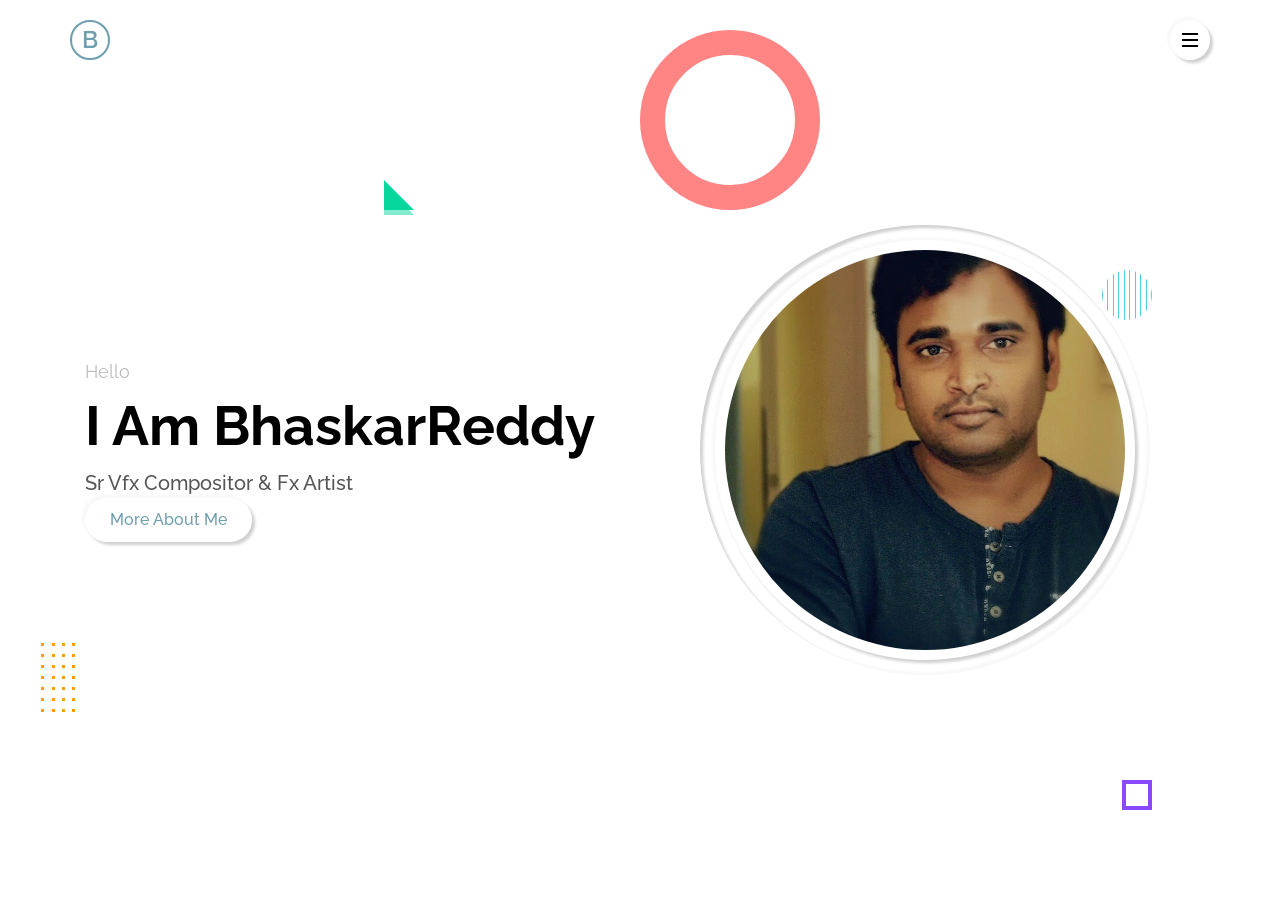
==== index.html @ 6d9ec909 "Add files via upload" ====
<!DOCTYPE html>
<html lang="zxx">

<head>
    <meta charset="utf-8">
    <title>Personal Portfolio Website</title>
    <meta name="viewport" content="width=device-width,initial-scale=1.0">
    <!-- font awesome -->
    <link rel="stylesheet" type="text/css" href="css/font-awesome.css">
    <script src="https://kit.fontawesome.com/f008af26ea.js" crossorigin="anonymous"></script>
    <!-- main css -->
    <link rel="stylesheet" type="text/css" href="css/style.css">
    <link rel="stylesheet" type="text/css" href="css/responsive.css">
    <link rel="icon" href="favicon.ico">
    <link rel="stylesheet" type="text/css" href="css/skins/color-1.css">
    <link rel="stylesheet" type="text/css" href="css/style-switcher.css">
    <!--<link href="https://cdn.jsdelivr.net/npm/bootstrap@5.0.0-beta2/dist/css/bootstrap.min.css" rel="stylesheet" integrity="sha384-BmbxuPwQa2lc/FVzBcNJ7UAyJxM6wuqIj61tLrc4wSX0szH/Ev+nYRRuWlolflfl" crossorigin="anonymous">-->
    <script src="https://code.jquery.com/jquery-3.2.1.slim.min.js" integrity="sha384-KJ3o2DKtIkvYIK3UENzmM7KCkRr/rE9/Qpg6aAZGJwFDMVNA/GpGFF93hXpG5KkN" crossorigin="anonymous"></script>
    <script src="https://cdnjs.cloudflare.com/ajax/libs/popper.js/1.12.9/umd/popper.min.js" integrity="sha384-ApNbgh9B+Y1QKtv3Rn7W3mgPxhU9K/ScQsAP7hUibX39j7fakFPskvXusvfa0b4Q" crossorigin="anonymous"></script>
    <script src="https://maxcdn.bootstrapcdn.com/bootstrap/4.0.0/js/bootstrap.min.js" integrity="sha384-JZR6Spejh4U02d8jOt6vLEHfe/JQGiRRSQQxSfFWpi1MquVdAyjUar5+76PVCmYl" crossorigin="anonymous"></script>

</head>

<body>




    <!-- preloader s -->
    <div class="preloader">
        <div class="box">
            <div></div>
            <div></div>
            <div></div>
        </div>
    </div>
    <!-- preloader e -->

    <header class="header">
        <div class="container">
            <div class="row justify-content-between">
                <div class="logo">
                    <a href="index.html">B</a>
                </div>
                <div class="humburger-btn outer-shadow hover-in-shadow">
                    <span></span>
                </div>
            </div>

        </div>
    </header>


    <nav class="nav-menu">
        <div class="close-nav-menu outer-shadow hover-in-shadow">&times</div>
        <div class="nav-menu-inner">
            <ul>
                <li><a href="#home" , class="link-item inner-shadow active">Home</a></li>
                <li><a href="#about" , class="link-item outer-shadow hover-in-shadow">About</a></li>
                <li><a href="#services" , class="link-item outer-shadow hover-in-shadow">Services</a></li>
                <li><a href="#portfolio" , class="link-item outer-shadow hover-in-shadow">Portfolio</a></li>
                <li><a href="#testimonial" , class="link-item outer-shadow hover-in-shadow">Testimonial</a></li>
                <li><a href="#contact" , class="link-item outer-shadow hover-in-shadow">Contact</a></li>
            </ul>

        </div>
        <p class="copyright-text">©️copy; 2021 BhaskarReddy</p>
    </nav>
    <div class="fade-out-effect">
    </div>
    <!--Home section-->
    <section class="home-section section active" id="home">
        <div class="effect-wrap">
            <div class="effect effect-1">

            </div>
            <div class="effect effect-2">
                <div></div>
                <div></div>
                <div></div>
                <div></div>
                <div></div>
                <div></div>
                <div></div>
                <div></div>
                <div></div>
                <div></div>
                <div></div>
                <div></div>
                <div></div>
                <div></div>
                <div></div>
                <div></div>
                <div></div>
                <div></div>
                <div></div>
                <div></div>
                <div></div>
                <div></div>
                <div></div>
                <div></div>
                <div></div>
                <div></div>
                <div></div>
                <div></div>
            </div>
            <div class="effect effect-3">

            </div>
            <div class="effect effect-4">
            </div>
            <div class="effect effect-5">
                <div></div>
                <div></div>
                <div></div>
                <div></div>
                <div></div>
                <div></div>
                <div></div>
                <div></div>
                <div></div>
                <div></div>
            </div>

        </div>
        <div class="container">
            <div class="row full-screen align-items-center">
                <div class="home-text">
                    <p>Hello</p>
                    <h2>I am BhaskarReddy</h2>
                    <h1>Sr Vfx Compositor & Fx Artist</h1>
                    <a href="#about" class="link-item btn-1 outer-shadow hover-in-shadow">More About Me</a>
                </div>
                <div class="home-img">
                    <div class="img-box inner-shadow">
                        <img src="img/br.JPG" class="outer-shadow" alt="profile-pic">
                    </div>
                </div>
            </div>
        </div>

    </section>

    <section class="about-section section" id="about">
        <div class="container">
            <div class="row">
                <div class="section-title">
                    <h2 data-heading="main-info">About Me</h2>
                </div>
            </div>
            <div class="row">
                <div class="about-img">
                    <div class="img-box inner-shadow">
                        <img src="img/br.JPG" class="outer-shadow" alt="profile-pic">
                    </div>
                    <div class="social-links">
                        <a href="https://www.facebook.com/bhaskar.r.k.35" class="link-item outer-shadow hover-in-shadow"><i class="fab fa-facebook-f"></i></a>
                        <a href="https://github.com/Bhaskarrd10" class="link-item outer-shadow hover-in-shadow"><i class="fab fa-github"></i></a>
                        <a href="https://www.instagram.com/bhaskarrd10/" class="link-item outer-shadow hover-in-shadow"><i class="fab fa-instagram"></i></a>
                        <a href="https://www.linkedin.com/in/bhaskarreddy10/" class="link-item outer-shadow hover-in-shadow"><i class="fab fa-linkedin-in"></i></a>
                    </div>
                </div>
                <div class="about-info">
                    <p><span>Hi! My Name is Bhaskar Reddy. I am a Vfx Artist</span>"I I’m a vfx artist and compositor with more than 13+ years of experience working on high end comercials and featured film’s pipelines and compositing softwares like Nuke,
                        Houdini, Fusion and After Effects. And I have experience in FX. I’m always looking for new challenges and work with more skilled and experienced artists to grow my own skills.
                    </p>
                    <a href="cv2.pdf" class="link-item btn-1 outer-shadow hover-in-shadow">Download CV</a>
                    <a href="#contact" class="link-item btn-1 outer-shadow hover-in-shadow">Haire Me</a>
                </div>
            </div>
            <div class="row">
                <div class="about-tabs">
                    <span class="tab-item outer-shadow active" data-target=".skills">skills</span>
                    <span class="tab-item" data-target=".experience">experience</span>
                    <span class="tab-item" data-target=".education">education</span>
                </div>
            </div>
            <!--skills start-->
            <div class="row">
                <div class="skills tab-content active">
                    <div class="row">
                        <!--skill-iteam start -->
                        <div class="skill-item">
                            <p>Nuke</p>
                            <div class="progress inner-shadow">
                                <div class="progress-bar" style="width: calc(80% - 14px)">
                                    <span>80%</span>
                                </div>
                            </div>
                        </div>
                        <!-- skill item end-->
                        <div class="skill-item">
                            <p>Houdini</p>
                            <div class="progress inner-shadow">
                                <div class="progress-bar">
                                    <span>60%</span>
                                </div>
                            </div>
                        </div>
                        <!--skill-iteam start -->
                        <div class="skill-item">
                            <p>Python</p>
                            <div class="progress inner-shadow">
                                <div class="progress-bar" style="width: calc(50% - 14px)">
                                    <span>50%</span>
                                </div>
                            </div>
                        </div>
                        <!-- skill item end-->
                        <!--skill-iteam start -->
                        <div class="skill-item">
                            <p>Photoshop</p>
                            <div class="progress inner-shadow">
                                <div class="progress-bar" style="width: calc(55% - 14px)">
                                    <span>55%</span>
                                </div>
                            </div>
                        </div>
                        <!-- skill item end-->
                        <!--skill-iteam start -->
                        <div class="skill-item">
                            <p>Webdevalopment</p>
                            <div class="progress inner-shadow">
                                <div class="progress-bar" style="width: calc(40% - 14px)">
                                    <span>40%</span>
                                </div>
                            </div>
                        </div>
                        <!-- skill item end-->
                        <!--skill-iteam start -->
                        <div class="skill-item">
                            <p>Premier</p>
                            <div class="progress inner-shadow">
                                <div class="progress-bar" style="width: calc(40% - 14px)">
                                    <span>40%</span>
                                </div>
                            </div>
                        </div>
                        <!-- skill item end-->
                        <div class="skill-item">
                            <p>html</p>
                            <div class="progress inner-shadow">
                                <div class="progress-bar" style="width: calc(30% - 14px)">
                                    <span>30%</span>
                                </div>
                            </div>
                        </div>
                        <!-- skill item end-->
                        <div class="skill-item">
                            <p>css</p>
                            <div class="progress inner-shadow">
                                <div class="progress-bar" style="width: calc(30% - 14px)">
                                    <span>30%</span>
                                </div>
                            </div>
                        </div>
                        <!-- skill item end-->
                        <div class="skill-item">
                            <p>javascript</p>
                            <div class="progress inner-shadow">
                                <div class="progress-bar" style="width: calc(30% - 14px)">
                                    <span>30%</span>
                                </div>
                            </div>
                        </div>
                        <!-- skill item end-->
                    </div>
                </div>
            </div>
            <!--skills end-->
            <div class="row">
                <div class="experience tab-content">
                    <div class="row">
                        <div class="timeline">
                            <div class="row">
                                <!--timline -->
                                <div class="timeline-item">
                                    <div class="timeline-item-inner outer-shadow">
                                        <i class="fas fa-briefcase icon"></i>
                                        <span>Dec, 2019 - Present</span>
                                        <h3>Sr Vfx Compositor</h3>
                                        <h4>Legend 3D VFX</h4>
                                        <p>After we collided

                                        </p>
                                    </div>
                                </div>
                                <!--timline -->
                                <!--timline -->
                                <div class="timeline-item">
                                    <div class="timeline-item-inner outer-shadow">
                                        <i class="fas fa-briefcase icon"></i>
                                        <span>Nov, 2017 - Nov, 2019</span>
                                        <h3>Sr Vfx Compositor</h3>
                                        <h4>Montage Color VFX</h4>
                                        <p>觉醒年代， 奔腾年代， 末代厨娘， 大宋宫词， 河神2， 凤唳九天， 人鱼传说， 攀登者， 龙虎山张天师， 大圣无双， 年兽
                                        </p>
                                    </div>
                                </div>
                                <!--timline -->
                                <!--timline -->
                                <div class="timeline-item">
                                    <div class="timeline-item-inner outer-shadow">
                                        <i class="fas fa-briefcase icon"></i>
                                        <span>May, 2016 - Oct, 2017</span>
                                        <h3>Sr Compositor</h3>
                                        <h4>Dneg</h4>
                                        <p>Fast and Furious 8, Baby Driver, Assassin's Creed, American Assassin A Cure for Wellness, Star Trek (Beyond).</p>
                                    </div>
                                </div>
                                <!--timline -->
                                <!--timline -->
                                <div class="timeline-item">
                                    <div class="timeline-item-inner outer-shadow">
                                        <i class="fas fa-briefcase icon"></i>
                                        <span>Sep, 2013 - Apr, 2016</span>
                                        <h3>Compositor</h3>
                                        <h4>Prime Focus</h4>
                                        <p>Paranormal Activity The Ghost Dimension, Sin City: A Dame to kill for, Chronicles.of.the.Ghostly.Tribe, Non Stop, Brothers, Bang Bang, Mary kom, Action Junction</p>
                                    </div>
                                </div>
                                <!--timline -->
                                <!--timline -->
                                <div class="timeline-item">
                                    <div class="timeline-item-inner outer-shadow">
                                        <i class="fas fa-briefcase icon"></i>
                                        <span>Dec, 2012 - Sep, 2013</span>
                                        <h3>Compositor</h3>
                                        <h4>redchillies</h4>
                                        <p>Krish 3, Chenni Express</p>
                                    </div>
                                </div>
                                <!--timline -->
                                <!--timline -->
                                <div class="timeline-item">
                                    <div class="timeline-item-inner outer-shadow">
                                        <i class="fas fa-briefcase icon"></i>
                                        <span>Jan, 2011 - Nov, 2012</span>
                                        <h3>Compositor</h3>
                                        <h4>pixion</h4>
                                        <p>Transformers-3 (Stereo Paint Artist), Pirates of the Caribbean(Stereo Paint Artist), Singham (compositor), Aarakshan(compositor), Agnepath(Prep/compositor), Delhi Belly (compositor), Force (compositor), Don-2 (Prep/compositor),
                                            Tell Me O khuda (compositor), Double Dhamal (compositor), Love Breakup Zindagi (compositor), Talash (compositor), Thank you(Prep/compositor), Aazaan (compositor)</p>
                                    </div>
                                </div>
                                <!--timline -->
                                <!--timline -->
                                <div class="timeline-item">
                                    <div class="timeline-item-inner outer-shadow">
                                        <i class="fas fa-briefcase icon"></i>
                                        <span>Jun, 2010 - Dec, 2010</span>
                                        <h3>sterio paint</h3>
                                        <h4>Prasad EFX</h4>
                                        <p>Hood Winked-2 (stereo paint), Immortals (stereo paint)</p>
                                    </div>
                                </div>
                                <!--timline -->
                                <!--timline -->
                                <div class="timeline-item">
                                    <div class="timeline-item-inner outer-shadow">
                                        <i class="fas fa-briefcase icon"></i>
                                        <span>Apr, 2007 - Feb, 2010</span>
                                        <h3>Jr Compositor</h3>
                                        <h4>ARS Frames Ltd</h4>
                                        <p>Gopi Gopika Godhavari ( prep/compositor), Mallepuvvu (roto/prep), Kuberulu (roto/paint), Dammunnodu (roto/paint), Mysamma IPS (roto/paint), Raksha ( roto/prep), Sashirekha Parinayam (roto/paint), Chedugudu (roto/paint),
                                            Srusti-serial (compositor), Sri Venkateswara Mahathyam (compositor).</p>
                                    </div>
                                </div>
                                <!--timline -->
                            </div>
                        </div>
                    </div>
                </div>
            </div>
            <!--education-->
            <div class="row">
                <div class="education tab-content">
                    <div class="row">
                        <div class="timeline">
                            <div class="row">

                                <!--timline -->
                                <div class="timeline-item">
                                    <div class="timeline-item-inner outer-shadow">
                                        <i class="fas fa-graduation-cap icon"></i>
                                        <span>2005 - 2006</span>
                                        <h3>Animation</h3>
                                        <p>Web Design, Graphic Design Image Animation Training Institute T.Nagar | Chennai, TN Image Animation , Full time Animation Program.

                                        </p>
                                    </div>
                                </div>
                                <!--timline -->
                                <!--timline -->
                                <div class="timeline-item">
                                    <div class="timeline-item-inner outer-shadow">
                                        <i class="fas fa-graduation-cap icon"></i>
                                        <span>2001 - 2004</span>
                                        <h3>Bachelor of Computer science</h3>
                                        <p>National Degree College | Nandyala, AP</p>
                                    </div>
                                </div>
                                <!--timline -->
                            </div>
                        </div>
                    </div>
                </div>
            </div>

        </div>
    </section>

    <!-- service section s-->
    <section class="service-section section" id="services">
        <div class="container">
            <div class="row">
                <div class="section-title">
                    <h2 data-heading="Services">What I Do</h2>
                </div>
            </div>
            <div class="row">
                <!-- service item s -->
                <div class="service-item">
                    <div class="service-item-inner outer-shadow">
                        <div class="icon inner-shadow">
                            <i class="fas fa-mobile-alt"></i>
                        </div>
                        <h3>Compositing</h3>
                        <p>Live action compositing and CG intergration,Keying, rotoscoping, BG prep and paint out, set extension, 2D & 3D tracking, 3D projections, colour correction, stereo prep & correction using Ocula, Python scripting and gizmo development.</p>
                    </div>
                </div>
                <!-- service item e -->
                <!-- service item s -->
                <div class="service-item">
                    <div class="service-item-inner outer-shadow">
                        <div class="icon inner-shadow">
                            <i class="fas fa-pallet"></i>
                        </div>
                        <h3>FX</h3>
                        <p>I am fluent in simulation and procedural workflows using Houdini. I have experience setting up tools and digital assets to optimize productions. Creativity, problem solving, renderfarms, distributed simulations, and python are
                            used often to solve complex problems and deliver art directed results.</p>
                    </div>
                </div>
                <!-- service item e -->
                <!-- service item s -->
                <div class="service-item">
                    <div class="service-item-inner outer-shadow">
                        <div class="icon inner-shadow">
                            <i class="fas fa-laptop-code"></i>
                        </div>
                        <h3>Web Design</h3>
                        <p>I like to code things from scratch, and enjoy bringing ideas to life in the browser; Languages: HTML,CSS,JavaScript,Bootstrap 4; Dev Tools: Atom,GitHub,Terminal</p>
                    </div>
                </div>
                <!-- service item e -->

                <!-- service item s -->
                <div class="service-item">
                    <div class="service-item-inner outer-shadow">
                        <div class="icon inner-shadow">
                            <i class="fas fa-code"></i>
                        </div>
                        <h3>clean code</h3>
                        <p>An essential tool for a technical artist. Python, Bsh, HTML, CSS, Gdscript, and Vex are languages I am using most often to streamline production and create innovative toolsets.</p>
                    </div>
                </div>
                <!-- service item e -->
                <!-- service item s -->
                <div class="service-item">
                    <div class="service-item-inner outer-shadow">
                        <div class="icon inner-shadow">
                            <i class="fas fa-camera"></i>
                        </div>
                        <h3>Photoshop</h3>
                        <p>2D/3D matte painting for films and television. Photoshop has become the the industry standard for graphics designers, digital artists and web designers.</p>
                    </div>
                </div>
                <!-- service item e -->
                <!-- service item s -->
                <!--  <div class="service-item">
          <div class="service-item-inner outer-shadow">
            <div class="icon inner-shadow">
              <i class="fas fa-bullhorn"></i>
            </div>
            <h3>great support</h3>
            <p>Lorem ipsum dolor sit amet, consectetur adipiscing elit,
              sed do eiusmod tempor incididunt ut labore et dolor</p>
          </div>
        </div>-->
                <!-- service item e -->

            </div>
        </div>
    </section>
    <!-- service section E-->

    <!-- Portfolio section s-->

    <!--  <div class="container">
    <div class="heading">
      video gallery
    </div>
    <div class="video-container">
      <div class="video">
        <video src="parti.mp4" muted>

        </video>
      </div>
      <div class="video">
        <video src="parti.mp4" muted>

        </video>
      </div>
      <div class="video">
        <video src="parti.mp4" muted>

        </video>
      </div>

    </div>
  </div>

  <script>
    var video = document.querySelector('video')
    video.forEach(play => play.addEventListener("click",() =>{
      play.classList.toggle("active");

      if (play.paused){
        play.play();
      }
      else:{
        play.pause();
        play.currentTime = 0;
      }
    }));
  </script>
-->
    <!--portfolio section start-->
    <section class="portfolio-section section" id="portfolio">
        <div class="container">
            <div class="row">
                <div class="section-title">
                    <h2 data-heading="portfolio">My Works</h2>
                </div>
            </div>
            <!-- portfolio filter start-->
            <div class="row">
                <div class="portfolio-filter">
                    <span class="filter-item outer-shadow active" data-target="all">all</span>
                    <span class="filter-item" data-target="VFX">VFX</span>
                    <span class="filter-item" data-target="Web">Web</span>
                    <span class="filter-item" data-target="3D">3D</span>
                    <span class="filter-item" data-target="photography">Photography</span>
                </div>
            </div>

            <!-- portfolio filter end-->
            <!-- portfolio items s -->
            <div class="row portfolio-items">


                <!-- portfolio item s -->
                <div class="portfolio-item" data-category="VFX">
                    <div class="portfolio-item-inner outer-shadow">
                        <div class="portfolio-item-img">
                            <img src="img/portfolio/thumb/1.jpg" alt="portfolio" data-screenshots="img/portfolio/large/project-1/1.jpg">



                            <!-- view project btn -->
                            <span class="view-project">view details</span>

                        </div>
                        <p class="portfolio-item-title">Star trek:BEYOND</p>

                        <!-- portfolio-item-details-start -->
                        <div class="portfolio-item-details">
                            <div class="row">
                                <div class="description">
                                    <h3>Project Brief:</h3>
                                    <p>Star Trek Beyond is a 2016 American science fiction action film directed by Justin Lin, written by Simon Pegg and Doug Jung, and based on the television series Star Trek created by Gene Roddenberry. </p>
                                </div>
                                <div class="info">
                                    <h3>Projects Info</h3>
                                    <ul>
                                        <li>VFX Company - <span>DNEG</span></li>
                                        <li>Director - <span>Frank Miller,Robert Rodriguez</span></li>
                                        <li>Producers - <span>Robert Rodriguez,Stephen L'Heureux,Sergei Bespalov</span></li>
                                        <li>Release date - <span>5 September 2014 (India)</span></li>
                                        <li>Trailer - <span><a href="https://www.youtube.com/watch?v=lDWIc4MGirE">star trek</a></span></li>
                                    </ul>
                                </div>
                            </div>
                        </div>
                        <!-- portfolio-item-details-end -->

                    </div>
                </div>
                <!-- portfolio item e -->
                <!-- portfolio item s -->
                <div class="portfolio-item" data-category="VFX">
                    <div class="portfolio-item-inner outer-shadow">
                        <div class="portfolio-item-img">
                            <img src="img/portfolio/thumb/f&f.jpg" alt="portfolio" data-screenshots="img/portfolio/thumb/f&f.jpg">
                            <!-- view project btn -->
                            <span class="view-project">view project</span>
                        </div>
                        <p class="portfolio-item-title">Fast & Furious 8</p>
                        <!-- portfolio-item-details-start -->
                        <div class="portfolio-item-details">
                            <div class="row">
                                <div class="description">
                                    <h3>Projects Brief:</h3>
                                    <p>Lorem ipsum dolor sit amet, consectetur adipiscing elit, sed do eiusmod tempor incididunt ut labore et dolore magna aliqua. Ut enim ad minim veniam, quis nostrud exercitation ullamco laboris nisi ut aliquip </p>
                                </div>
                                <div class="info">
                                    <h3>Projects Info</h3>
                                    <ul>
                                        <li>Project - <span>2020</span></li>
                                        <li>Director - <span>xyz</span></li>
                                        <li>Tools - <span>html, css, Javascript</span></li>
                                        <li>web - <span><a href="">www.domain.com</a></span></li>
                                    </ul>
                                </div>
                            </div>
                        </div>
                        <!-- portfolio-item-details-end -->

                    </div>
                </div>
                <!-- portfolio item e -->
                <!-- portfolio item s -->
                <div class="portfolio-item" data-category="VFX">
                    <div class="portfolio-item-inner outer-shadow">
                        <div class="portfolio-item-img">
                            <img src="img/portfolio/thumb/acreed.jpg" alt="portfolio" data-screenshots="img/portfolio/thumb/acreed.jpg">
                            <!-- view project btn -->
                            <span class="view-project">view project</span>
                        </div>
                        <p class="portfolio-item-title">Assassin's Creed</p>
                        <!-- portfolio-item-details-start -->
                        <div class="portfolio-item-details">
                            <div class="row">
                                <div class="description">
                                    <h3>Projects Brief:</h3>
                                    <p>Lorem ipsum dolor sit amet, consectetur adipiscing elit, sed do eiusmod tempor incididunt ut labore et dolore magna aliqua. Ut enim ad minim veniam, quis nostrud exercitation ullamco laboris nisi ut aliquip </p>
                                </div>
                                <div class="info">
                                    <h3>Projects Info</h3>
                                    <ul>
                                        <li>Date - <span>2020</span></span>
                                        </li>
                                        <li>Client - <span>xyz</span></span>
                                        </li>
                                        <li>Tools - <span>html, css, Javascript</span></span>
                                        </li>
                                        <li>web - <span><a href="">www.domain.com</a></span></span>
                                        </li>
                                    </ul>
                                </div>
                            </div>
                        </div>
                        <!-- portfolio-item-details-end -->

                    </div>
                </div>
                <!-- portfolio item e -->
                <!-- portfolio item s -->
                <div class="portfolio-item" data-category="VFX">
                    <div class="portfolio-item-inner outer-shadow">
                        <div class="portfolio-item-img">
                            <img src="img/portfolio/thumb/babydriver.png" alt="portfolio" data-screenshots="img/portfolio/thumb/babydriver.png">
                            <!-- view project btn -->
                            <span class="view-project">view project</span>
                        </div>
                        <p class="portfolio-item-title">Baby Driver</p>
                        <!-- portfolio-item-details-start -->
                        <div class="portfolio-item-details">
                            <div class="row">
                                <div class="description">
                                    <h3>Projects Brief:</h3>
                                    <p>Lorem ipsum dolor sit amet, consectetur adipiscing elit, sed do eiusmod tempor incididunt ut labore et dolore magna aliqua. Ut enim ad minim veniam, quis nostrud exercitation ullamco laboris nisi ut aliquip </p>
                                </div>
                                <div class="info">
                                    <h3>Projects Info</h3>
                                    <ul>
                                        <li>Date - <span>2020</span></span>
                                        </li>
                                        <li>Client - <span>xyz</span></span>
                                        </li>
                                        <li>Tools - <span>html, css, Javascript</span></span>
                                        </li>
                                        <li>web - <span><a href="">www.domain.com</a></span></span>
                                        </li>
                                    </ul>
                                </div>
                            </div>
                        </div>
                        <!-- portfolio-item-details-end -->

                    </div>
                </div>
                <!-- portfolio item e -->
                <!-- portfolio item s -->
                <div class="portfolio-item" data-category="VFX">
                    <div class="portfolio-item-inner outer-shadow">
                        <div class="portfolio-item-img">
                            <img src="img/portfolio/thumb/American-Assassin.jpg" alt="portfolio" data-screenshots="img/portfolio/thumb/American-Assassin.jpg">
                            <!-- view project btn -->
                            <span class="view-project">view project</span>
                        </div>
                        <p class="portfolio-item-title">American Assassin</p>
                        <!-- portfolio-item-details-start -->
                        <div class="portfolio-item-details">
                            <div class="row">
                                <div class="description">
                                    <h3>Projects Brief:</h3>
                                    <p>Lorem ipsum dolor sit amet, consectetur adipiscing elit, sed do eiusmod tempor incididunt ut labore et dolore magna aliqua. Ut enim ad minim veniam, quis nostrud exercitation ullamco laboris nisi ut aliquip </p>
                                </div>
                                <div class="info">
                                    <h3>Projects Info</h3>
                                    <ul>
                                        <li>Date - <span>2020</span></span>
                                        </li>
                                        <li>Client - <span>xyz</span></span>
                                        </li>
                                        <li>Tools - <span>html, css, Javascript</span></span>
                                        </li>
                                        <li>web - <span><a href="">www.domain.com</a></span></span>
                                        </li>
                                    </ul>
                                </div>
                            </div>
                        </div>
                        <!-- portfolio-item-details-end -->

                    </div>
                </div>
                <!-- portfolio item e -->
                <!-- portfolio item s -->
                <div class="portfolio-item" data-category="VFX">
                    <div class="portfolio-item-inner outer-shadow">
                        <div class="portfolio-item-img">
                            <img src="img/portfolio/thumb/sincity2.jpg" alt="portfolio" data-screenshots="img/portfolio/thumb/sincity2.jpg">
                            <!-- view project btn -->
                            <span class="view-project">view project</span>
                        </div>
                        <p class="portfolio-item-title">Sin City2:A DAME TO KILL FOR</p>
                        <!-- portfolio-item-details-start -->
                        <div class="portfolio-item-details">
                            <div class="row">
                                <div class="description">
                                    <h3>Projects Brief:</h3>
                                    <p>Sin City2:A DAME TO KILL FOR was a project I worked on in PrimeFocus Mumbai. </p>
                                </div>
                                <div class="info">
                                    <h3>Projects Info</h3>
                                    <ul>
                                        <li>Date - <span>2020</span></span>
                                        </li>
                                        <li>Client - <span>xyz</span></span>
                                        </li>
                                        <li>Tools - <span>html, css, Javascript</span></span>
                                        </li>
                                        <li>web - <span><a href="">www.domain.com</a></span></span>
                                        </li>
                                    </ul>
                                </div>
                            </div>
                        </div>
                        <!-- portfolio-item-details-end -->

                    </div>
                </div>
                <!-- portfolio item e -->
                <!-- portfolio item s -->
                <div class="portfolio-item" data-category="VFX">
                    <div class="portfolio-item-inner outer-shadow">
                        <div class="portfolio-item-img">
                            <img src="img/portfolio/thumb/pnghost.jpg" alt="portfolio" data-screenshots="img/portfolio/thumb/pnghost.jpg">
                            <!-- view project btn -->
                            <span class="view-project">view project</span>
                        </div>
                        <p class="portfolio-item-title">PARANORMAL ACTIVITY:THE GHOST DIMENSION</p>
                        <!-- portfolio-item-details-start -->
                        <div class="portfolio-item-details">
                            <div class="row">
                                <div class="description">
                                    <h3>Projects Brief:</h3>
                                    <p>Lorem ipsum dolor sit amet, consectetur adipiscing elit, sed do eiusmod tempor incididunt ut labore et dolore magna aliqua. Ut enim ad minim veniam, quis nostrud exercitation ullamco laboris nisi ut aliquip </p>
                                </div>
                                <div class="info">
                                    <h3>Projects Info</h3>
                                    <ul>
                                        <li>Date - <span>2020</span></span>
                                        </li>
                                        <li>Client - <span>xyz</span></span>
                                        </li>
                                        <li>Tools - <span>html, css, Javascript</span></span>
                                        </li>
                                        <li>web - <span><a href="">www.domain.com</a></span></span>
                                        </li>
                                    </ul>
                                </div>
                            </div>
                        </div>
                        <!-- portfolio-item-details-end -->

                    </div>
                </div>
                <!-- portfolio item e -->
                <!-- portfolio item s -->
                <div class="portfolio-item" data-category="VFX">
                    <div class="portfolio-item-inner outer-shadow">
                        <div class="portfolio-item-img">
                            <img src="img/portfolio/thumb/cgt.jpg" alt="portfolio" data-screenshots="img/portfolio/thumb/cgt.jpg">
                            <!-- view project btn -->
                            <span class="view-project">view project</span>
                        </div>
                        <p class="portfolio-item-title">chronicles of the ghostly tribe</p>
                        <!-- portfolio-item-details-start -->
                        <div class="portfolio-item-details">
                            <div class="row">
                                <div class="description">
                                    <h3>Projects Brief:</h3>
                                    <p>Lorem ipsum dolor sit amet, consectetur adipiscing elit, sed do eiusmod tempor incididunt ut labore et dolore magna aliqua. Ut enim ad minim veniam, quis nostrud exercitation ullamco laboris nisi ut aliquip </p>
                                </div>
                                <div class="info">
                                    <h3>Projects Info</h3>
                                    <ul>
                                        <li>Date - <span>2020</span></span>
                                        </li>
                                        <li>Client - <span>xyz</span></span>
                                        </li>
                                        <li>Tools - <span>html, css, Javascript</span></span>
                                        </li>
                                        <li>web - <span><a href="">www.domain.com</a></span></span>
                                        </li>
                                    </ul>
                                </div>
                            </div>
                        </div>
                        <!-- portfolio-item-details-end -->

                    </div>
                </div>
                <!-- portfolio item e -->
                <!-- portfolio item s -->
                <div class="portfolio-item" data-category="VFX">
                    <div class="portfolio-item-inner outer-shadow">
                        <div class="portfolio-item-img">
                            <img src="img/portfolio/thumb/bangbang.jpg" alt="portfolio" data-screenshots="img/portfolio/thumb/bangbang.jpg">
                            <!-- view project btn -->
                            <span class="view-project">view project</span>
                        </div>
                        <p class="portfolio-item-title">bang bang!</p>
                        <!-- portfolio-item-details-start -->
                        <div class="portfolio-item-details">
                            <div class="row">
                                <div class="description">
                                    <h3>Projects Brief:</h3>
                                    <p>Lorem ipsum dolor sit amet, consectetur adipiscing elit, sed do eiusmod tempor incididunt ut labore et dolore magna aliqua. Ut enim ad minim veniam, quis nostrud exercitation ullamco laboris nisi ut aliquip </p>
                                </div>
                                <div class="info">
                                    <h3>Projects Info</h3>
                                    <ul>
                                        <li>Date - <span>2020</span></span>
                                        </li>
                                        <li>Client - <span>xyz</span></span>
                                        </li>
                                        <li>Tools - <span>html, css, Javascript</span></span>
                                        </li>
                                        <li>web - <span><a href="">www.domain.com</a></span></span>
                                        </li>
                                    </ul>
                                </div>
                            </div>
                        </div>
                        <!-- portfolio-item-details-end -->

                    </div>
                </div>
                <!-- portfolio item e -->
                <!-- portfolio item s -->
                <div class="portfolio-item" data-category="VFX">
                    <div class="portfolio-item-inner outer-shadow">
                        <div class="portfolio-item-img">
                            <img src="img/portfolio/thumb/aj.jpg" alt="portfolio" data-screenshots="img/portfolio/thumb/aj.jpg">
                            <!-- view project btn -->
                            <span class="view-project">view project</span>
                        </div>
                        <p class="portfolio-item-title">action jaction</p>
                        <!-- portfolio-item-details-start -->
                        <div class="portfolio-item-details">
                            <div class="row">
                                <div class="description">
                                    <h3>Projects Brief:</h3>
                                    <p>Lorem ipsum dolor sit amet, consectetur adipiscing elit, sed do eiusmod tempor incididunt ut labore et dolore magna aliqua. Ut enim ad minim veniam, quis nostrud exercitation ullamco laboris nisi ut aliquip </p>
                                </div>
                                <div class="info">
                                    <h3>Projects Info</h3>
                                    <ul>
                                        <li>Date - <span>2020</span></span>
                                        </li>
                                        <li>Client - <span>xyz</span></span>
                                        </li>
                                        <li>Tools - <span>html, css, Javascript</span></span>
                                        </li>
                                        <li>web - <span><a href="">www.domain.com</a></span></span>
                                        </li>
                                    </ul>
                                </div>
                            </div>
                        </div>
                        <!-- portfolio-item-details-end -->

                    </div>
                </div>
                <!-- portfolio item e -->
                <!-- portfolio item s -->
                <div class="portfolio-item" data-category="VFX">
                    <div class="portfolio-item-inner outer-shadow">
                        <div class="portfolio-item-img">
                            <img src="img/portfolio/thumb/maryk.jpg" alt="portfolio" data-screenshots="img/portfolio/thumb/maryk.jpg">
                            <!-- view project btn -->
                            <span class="view-project">view project</span>
                        </div>
                        <p class="portfolio-item-title">mary kom</p>
                        <!-- portfolio-item-details-start -->
                        <div class="portfolio-item-details">
                            <div class="row">
                                <div class="description">
                                    <h3>Projects Brief:</h3>
                                    <p>Lorem ipsum dolor sit amet, consectetur adipiscing elit, sed do eiusmod tempor incididunt ut labore et dolore magna aliqua. Ut enim ad minim veniam, quis nostrud exercitation ullamco laboris nisi ut aliquip </p>
                                </div>
                                <div class="info">
                                    <h3>Projects Info</h3>
                                    <ul>
                                        <li>Date - <span>2020</span></span>
                                        </li>
                                        <li>Client - <span>xyz</span></span>
                                        </li>
                                        <li>Tools - <span>html, css, Javascript</span></span>
                                        </li>
                                        <li>web - <span><a href="">www.domain.com</a></span></span>
                                        </li>
                                    </ul>
                                </div>
                            </div>
                        </div>
                        <!-- portfolio-item-details-end -->

                    </div>
                </div>
                <!-- portfolio item e -->

                <!-- portfolio item s -->
                <div class="portfolio-item" data-category="VFX">
                    <div class="portfolio-item-inner outer-shadow">
                        <div class="portfolio-item-img">
                            <img src="img/portfolio/thumb/chenEx.jpg" alt="portfolio" data-screenshots="img/portfolio/thumb/chenEx.jpg">
                            <!-- view project btn -->
                            <span class="view-project">view project</span>
                        </div>
                        <p class="portfolio-item-title">chennai express</p>
                        <!-- portfolio-item-details-start -->
                        <div class="portfolio-item-details">
                            <div class="row">
                                <div class="description">
                                    <h3>Projects Brief:</h3>
                                    <p>Lorem ipsum dolor sit amet, consectetur adipiscing elit, sed do eiusmod tempor incididunt ut labore et dolore magna aliqua. Ut enim ad minim veniam, quis nostrud exercitation ullamco laboris nisi ut aliquip </p>
                                </div>
                                <div class="info">
                                    <h3>Projects Info</h3>
                                    <ul>
                                        <li>Date - <span>2020</span></span>
                                        </li>
                                        <li>Client - <span>xyz</span></span>
                                        </li>
                                        <li>Tools - <span>html, css, Javascript</span></span>
                                        </li>
                                        <li>web - <span><a href="">www.domain.com</a></span></span>
                                        </li>
                                    </ul>
                                </div>
                            </div>
                        </div>
                        <!-- portfolio-item-details-end -->

                    </div>
                </div>
                <!-- portfolio item e -->
                <!-- portfolio item s -->
                <div class="portfolio-item" data-category="VFX">
                    <div class="portfolio-item-inner outer-shadow">
                        <div class="portfolio-item-img">
                            <img src="img/portfolio/thumb/kr.jpg" alt="portfolio" data-screenshots="img/portfolio/thumb/kr.jpg">
                            <!-- view project btn -->
                            <span class="view-project">view project</span>
                        </div>
                        <p class="portfolio-item-title">krish 3</p>
                        <!-- portfolio-item-details-start -->
                        <div class="portfolio-item-details">
                            <div class="row">
                                <div class="description">
                                    <h3>Projects Brief:</h3>
                                    <p>Lorem ipsum dolor sit amet, consectetur adipiscing elit, sed do eiusmod tempor incididunt ut labore et dolore magna aliqua. Ut enim ad minim veniam, quis nostrud exercitation ullamco laboris nisi ut aliquip </p>
                                </div>
                                <div class="info">
                                    <h3>Projects Info</h3>
                                    <ul>
                                        <li>Date - <span>2020</span></span>
                                        </li>
                                        <li>Client - <span>xyz</span></span>
                                        </li>
                                        <li>Tools - <span>html, css, Javascript</span></span>
                                        </li>
                                        <li>web - <span><a href="">www.domain.com</a></span></span>
                                        </li>
                                    </ul>
                                </div>
                            </div>
                        </div>
                        <!-- portfolio-item-details-end -->

                    </div>
                </div>
                <!-- portfolio item e -->
                <!-- portfolio item s -->
                <div class="portfolio-item" data-category="VFX">
                    <div class="portfolio-item-inner outer-shadow">
                        <div class="portfolio-item-img">
                            <img src="img/portfolio/thumb/singh.webp" alt="portfolio" data-screenshots="img/portfolio/thumb/singh.webp">
                            <!-- view project btn -->
                            <span class="view-project">view project</span>
                        </div>
                        <p class="portfolio-item-title">singham</p>
                        <!-- portfolio-item-details-start -->
                        <div class="portfolio-item-details">
                            <div class="row">
                                <div class="description">
                                    <h3>Projects Brief:</h3>
                                    <p>Lorem ipsum dolor sit amet, consectetur adipiscing elit, sed do eiusmod tempor incididunt ut labore et dolore magna aliqua. Ut enim ad minim veniam, quis nostrud exercitation ullamco laboris nisi ut aliquip </p>
                                </div>
                                <div class="info">
                                    <h3>Projects Info</h3>
                                    <ul>
                                        <li>Date - <span>2020</span></span>
                                        </li>
                                        <li>Client - <span>xyz</span></span>
                                        </li>
                                        <li>Tools - <span>html, css, Javascript</span></span>
                                        </li>
                                        <li>web - <span><a href="">www.domain.com</a></span></span>
                                        </li>
                                    </ul>
                                </div>
                            </div>
                        </div>
                        <!-- portfolio-item-details-end -->

                    </div>
                </div>
                <!-- portfolio item e -->
                <!-- portfolio item s -->
                <div class="portfolio-item" data-category="VFX">
                    <div class="portfolio-item-inner outer-shadow">
                        <div class="portfolio-item-img">
                            <img src="img/portfolio/thumb/agnnep.jpg" alt="portfolio" data-screenshots="img/portfolio/thumb/agnnep.jpg">
                            <!-- view project btn -->
                            <span class="view-project">view project</span>
                        </div>
                        <p class="portfolio-item-title">agneepath</p>
                        <!-- portfolio-item-details-start -->
                        <div class="portfolio-item-details">
                            <div class="row">
                                <div class="description">
                                    <h3>Projects Brief:</h3>
                                    <p>Lorem ipsum dolor sit amet, consectetur adipiscing elit, sed do eiusmod tempor incididunt ut labore et dolore magna aliqua. Ut enim ad minim veniam, quis nostrud exercitation ullamco laboris nisi ut aliquip </p>
                                </div>
                                <div class="info">
                                    <h3>Projects Info</h3>
                                    <ul>
                                        <li>Date - <span>2020</span></span>
                                        </li>
                                        <li>Client - <span>xyz</span></span>
                                        </li>
                                        <li>Tools - <span>html, css, Javascript</span></span>
                                        </li>
                                        <li>web - <span><a href="">www.domain.com</a></span></span>
                                        </li>
                                    </ul>
                                </div>
                            </div>
                        </div>
                        <!-- portfolio-item-details-end -->

                    </div>
                </div>
                <!-- portfolio item e -->
                <!-- portfolio item s -->
                <div class="portfolio-item" data-category="VFX">
                    <div class="portfolio-item-inner outer-shadow">
                        <div class="portfolio-item-img">
                            <img src="img/portfolio/thumb/deli.webp" alt="portfolio" data-screenshots="img/portfolio/thumb/deli.webp">
                            <!-- view project btn -->
                            <span class="view-project">view project</span>
                        </div>
                        <p class="portfolio-item-title">delhi belly</p>
                        <!-- portfolio-item-details-start -->
                        <div class="portfolio-item-details">
                            <div class="row">
                                <div class="description">
                                    <h3>Projects Brief:</h3>
                                    <p>Lorem ipsum dolor sit amet, consectetur adipiscing elit, sed do eiusmod tempor incididunt ut labore et dolore magna aliqua. Ut enim ad minim veniam, quis nostrud exercitation ullamco laboris nisi ut aliquip </p>
                                </div>
                                <div class="info">
                                    <h3>Projects Info</h3>
                                    <ul>
                                        <li>Date - <span>2020</span></span>
                                        </li>
                                        <li>Client - <span>xyz</span></span>
                                        </li>
                                        <li>Tools - <span>html, css, Javascript</span></span>
                                        </li>
                                        <li>web - <span><a href="">www.domain.com</a></span></span>
                                        </li>
                                    </ul>
                                </div>
                            </div>
                        </div>
                        <!-- portfolio-item-details-end -->

                    </div>
                </div>
                <!-- portfolio item e -->

                <!-- portfolio item s -->
                <div class="portfolio-item" data-category="photography">
                    <div class="portfolio-item-inner outer-shadow">
                        <div class="portfolio-item-img">
                            <img src="img/IMG_2276.JPG" alt="portfolio" data-screenshots="img/IMG_2027.JPG,
              img/IMG_2027.JPG,
              img/IMG_2234.JPG,
              img/IMG_2238.JPG,
              img/IMG_2261.JPG,
              img/IMG_2276.JPG,
              img/IMG_3383.jpeg,
              img/IMG_3639.jpeg,
              img/IMG_4665.JPG,
              img/IMG_4666.JPG,
              img/IMG_4848.JPG,
              img/IMG_4879.jpeg,
              img/IMG_7007.jpeg,
              img/IMG_7005.jpeg,
              img/IMG_7216.jpeg,
              img/IMG_7560.jpeg">
                            <!-- view project btn -->
                            <span class="view-project">view project</span>
                        </div>
                        <p class="portfolio-item-title">Photography</p>
                        <!-- portfolio-item-details-start -->



                    </div>
                </div>
                <!-- portfolio item e -->
                <!-- portfolio item s -->
                <div class="portfolio-item" data-category="web application">
                    <div class="portfolio-item-inner outer-shadow">
                        <div class="portfolio-item-img">
                            <img src="img/portfolio/thumb/project-4.png" alt="portfolio" data-screenshots="img/portfolio/large/project-4/1.png">
                            <!-- view project btn -->
                            <span class="view-project">view project</span>
                        </div>
                        <p class="portfolio-item-title">Persnol portfolio</p>
                        <!-- portfolio-item-details-start -->
                        <div class="portfolio-item-details">
                            <div class="row">
                                <div class="description">
                                    <h3>Projects Brief:</h3>
                                    <p>Lorem ipsum dolor sit amet, consectetur adipiscing elit, sed do eiusmod tempor incididunt ut labore et dolore magna aliqua. Ut enim ad minim veniam, quis nostrud exercitation ullamco laboris nisi ut aliquip </p>
                                </div>
                                <div class="info">
                                    <h3>Projects Info</h3>
                                    <ul>
                                        <li>Date - <span>2020</span></span>
                                        </li>
                                        <li>Client - <span>xyz</span></span>
                                        </li>
                                        <li>Tools - <span>html, css, bootstrap-4</span></span>
                                        </li>
                                        <li>web - <span><a href="">www.domain.com</a></span></span>
                                        </li>
                                    </ul>
                                </div>
                            </div>
                        </div>
                        <!-- portfolio-item-details-end -->

                    </div>
                </div>
                <!-- portfolio item e -->
                <!-- portfolio item s -->
                <div class="portfolio-item" data-category="web application">
                    <div class="portfolio-item-inner outer-shadow">
                        <div class="portfolio-item-img">
                            <img src="img/portfolio/thumb/project-5.png" alt="portfolio" data-screenshots="img/portfolio/large/project-5/1.png">
                            <!-- view project btn -->
                            <span class="view-project">view project</span>
                        </div>
                        <p class="portfolio-item-title">Fitness & gym</p>
                        <!-- portfolio-item-details-start -->
                        <div class="portfolio-item-details">
                            <div class="row">
                                <div class="description">
                                    <h3>Projects Brief:</h3>
                                    <p>Lorem ipsum dolor sit amet, consectetur adipiscing elit, sed do eiusmod tempor incididunt ut labore et dolore magna aliqua. Ut enim ad minim veniam, quis nostrud exercitation ullamco laboris nisi ut aliquip </p>
                                </div>
                                <div class="info">
                                    <h3>Projects Info</h3>
                                    <ul>
                                        <li>Date - <span>2020</span></span>
                                        </li>
                                        <li>Client - <span>xyz</span></span>
                                        </li>
                                        <li>Tools - <span>html, css, bootstrap-4</span></span>
                                        </li>
                                        <li>web - <span><a href="">www.domain.com</a></span></span>
                                        </li>
                                    </ul>
                                </div>
                            </div>
                        </div>
                        <!-- portfolio-item-details-end -->

                    </div>
                </div>
                <!-- portfolio item e -->

                <!-- portfolio item s -->
                <div class="portfolio-item" data-category="3D">
                    <div class="portfolio-item-inner outer-shadow">
                        <div class="portfolio-item-img">
                            <img src="1.jpg" alt="">
                            <div class="video" id="videoplayer">
                                <video width="100%" controls autoplay id="myVideo">
                  <source src="media/Houdini Liquids.mp4" type="video/mp4" alt="portfolio">
                </video>

                            </div>
                            <!-- view project btn -->
                            <span class="view-project">view project</span>
                        </div>
                        <p class="portfolio-item-title">Houdini FX</p>
                        <!-- portfolio-item-details-start -->
                        <!-- portfolio has no details -->
                        <!-- portfolio-item-details-end -->

                    </div>
                </div>
                <!-- portfolio item e -->
                <!-- portfolio item s -->
                <div class="portfolio-item" data-category="3D">
                    <div class="portfolio-item-inner outer-shadow">
                        <div class="portfolio-item-img">
                            <img src="1.jpg" alt="">
                            <div class="video" id="videoplayer">
                                <video width="100%" controls autoplay id="myVideo">
                  <source src="media/rbd.mp4" type="video/mp4" alt="portfolio">
                </video>

                            </div>
                            <!-- view project btn -->
                            <span class="view-project">view project</span>
                        </div>
                        <p class="portfolio-item-title">Houdini FX</p>
                        <!-- portfolio-item-details-start -->
                        <!-- portfolio has no details -->
                        <!-- portfolio-item-details-end -->

                    </div>
                </div>
                <!-- portfolio item e -->
                <!-- portfolio item s -->
                <div class="portfolio-item" data-category="3D">
                    <div class="portfolio-item-inner outer-shadow">
                        <div class="portfolio-item-img">
                            <img src="1.jpg" alt="">
                            <div class="video" id="videoplayer">
                                <video width="100%" controls autoplay id="myVideo">
                  <source src="media/sparks.mp4" type="video/mp4" alt="portfolio">
                </video>

                            </div>
                            <!-- view project btn -->
                            <span class="view-project">view project</span>
                        </div>
                        <p class="portfolio-item-title">Houdini FX</p>
                        <!-- portfolio-item-details-start -->
                        <!-- portfolio has no details -->
                        <!-- portfolio-item-details-end -->

                    </div>
                </div>
                <!-- portfolio item e -->
                <!-- portfolio item s -->
                <div class="portfolio-item" data-category="3D">
                    <div class="portfolio-item-inner outer-shadow">
                        <div class="portfolio-item-img">
                            <img src="1.jpg" alt="">
                            <div class="video" id="videoplayer">
                                <video width="100%" controls autoplay id="myVideo">
                  <source src="media/pyro_smoke.mp4" type="video/mp4" alt="portfolio">
                </video>

                            </div>
                            <!-- view project btn -->
                            <span class="view-project">view project</span>
                        </div>
                        <p class="portfolio-item-title">Houdini FX</p>
                        <!-- portfolio-item-details-start -->
                        <!-- portfolio has no details -->
                        <!-- portfolio-item-details-end -->

                    </div>
                </div>
                <!-- portfolio item e -->
                <!-- portfolio item s -->
                <div class="portfolio-item" data-category="3D">
                    <div class="portfolio-item-inner outer-shadow">
                        <div class="portfolio-item-img">
                            <img src="1.jpg" alt="">
                            <div class="video" id="videoplayer">
                                <video width="100%" controls autoplay id="myVideo">
                  <source src="media/firehole.mp4" type="video/mp4" alt="portfolio">
                </video>

                            </div>
                            <!-- view project btn -->
                            <span class="view-project">view project</span>
                        </div>
                        <p class="portfolio-item-title">Houdini FX</p>
                        <!-- portfolio-item-details-start -->
                        <!-- portfolio has no details -->
                        <!-- portfolio-item-details-end -->

                    </div>
                </div>
                <!-- portfolio item e -->
                <!-- portfolio item s -->
                <div class="portfolio-item" data-category="3D">
                    <div class="portfolio-item-inner outer-shadow">
                        <div class="portfolio-item-img">
                            <img src="1.jpg" alt="">
                            <div class="video" id="videoplayer">
                                <video width="100%" controls autoplay id="myVideo">
                  <source src="media/pyro.mp4" type="video/mp4" alt="portfolio">
                </video>

                            </div>
                            <!-- view project btn -->
                            <span class="view-project">view project</span>
                        </div>
                        <p class="portfolio-item-title">Houdini FX</p>
                        <!-- portfolio-item-details-start -->
                        <!-- portfolio has no details -->
                        <!-- portfolio-item-details-end -->

                    </div>
                </div>
                <!-- portfolio item e -->

                <!-- portfolio item s -->
                <div class="portfolio-item" data-category="3D">
                    <div class="portfolio-item-inner outer-shadow">
                        <div class="portfolio-item-img">
                            <img src="1.jpg" alt="">
                            <div class="video" id="videoplayer">
                                <video width="100%" controls autoplay id="myVideo">
                  <source src="media/cube.mantra1.0001.mp4" type="video/mp4" alt="portfolio">
                </video>

                            </div>
                            <!-- view project btn -->
                            <span class="view-project">view project</span>
                        </div>
                        <p class="portfolio-item-title">Houdini FX</p>
                        <!-- portfolio-item-details-start -->
                        <!-- portfolio has no details -->
                        <!-- portfolio-item-details-end -->

                    </div>
                </div>
                <!-- portfolio item e -->
                <!-- portfolio item s -->
                <div class="portfolio-item" data-category="3D">
                    <div class="portfolio-item-inner outer-shadow">
                        <div class="portfolio-item-img">
                            <img src="1.jpg" alt="">
                            <div class="video" id="videoplayer">
                                <video width="100%" controls autoplay id="myVideo">
                  <source src="media/parti.mp4" type="video/mp4" alt="portfolio">
                </video>

                            </div>
                            <!-- view project btn -->
                            <span class="view-project">view project</span>
                        </div>
                        <p class="portfolio-item-title">Houdini FX</p>
                        <!-- portfolio-item-details-start -->
                        <!-- portfolio has no details -->
                        <!-- portfolio-item-details-end -->

                    </div>
                </div>
                <!-- portfolio item e -->
                <!-- portfolio item s -->

            </div>
            <!-- portfolio items e -->
        </div>
    </section>
    <!-- Portfolio section e-->

    <!-- testimonial section s -->

    <section class="testimonial-section section" id="testimonial">
        <div class="container">
            <div class="row">
                <div class="section-title">
                    <h2 data-heading="testimonial">Recommendations</h2>
                </div>
            </div>
            <div class="row">
                <div class="testi-box">
                    <div class="testi-slider outer-shadow">
                        <div class="testi-slider-container ">
                            <!-- testi item start -->
                            <div class="testi-item active">
                                <i class="fas fa-quote-left left"></i>
                                <i class="fas fa-quote-right right"></i>
                                <p>I know Bhaskar as a hard working and very serious team player. He sees and can address everything from the big picture to the details. He is creative , energetic, solution oriented , highly motivated and certainly can get
                                    my full recommendation.</p>
                                <img src="img/testimonial/1.png" alt="testimonial">
                                <span>Ujwal W. Dhankute</span>
                                <span>supervisor(DNEG)</span>
                            </div>

                            <!-- testi item end -->
                            <!-- testi item start -->
                            <div class="testi-item">
                                <i class="fas fa-quote-left left"></i>
                                <i class="fas fa-quote-right right"></i>
                                <p>I've worked closely with Bhasker on a few projects. He's quite a skillful and a dedicated compositor. He very responsibly owns every task that he gets. He's one of the few sought after artists in the company, the kind of
                                    compositor that every Supervisor wants to have in their team. He's a good team mate also, and he goes out of his way to help others. With his great skills and hard work, the kind of contribution that he brings to the
                                    team, is really commendable! It has been a pleasure working with him in the past few years, and I'm glad to have had the chance to know him as an artist and a person!</p>
                                <img src="img/testimonial/1.png" alt="testimonial">
                                <span>Parteek Singh</span>
                                <span>Lead Compositor(MPC)</span>
                            </div>

                            <!-- testi item end -->
                            <!-- testi item start -->
                            <div class="testi-item">
                                <i class="fas fa-quote-left left"></i>
                                <i class="fas fa-quote-right right"></i>
                                <p>I know Bhaskar as a hard working and team work player, he shares his knowledge with coworkers and very nice to everyone. I hope him every success in all his future endeavors.</p>
                                <img src="img/testimonial/1.png" alt="testimonial">
                                <span>Doris chen</span>
                            </div>

                            <!-- testi item end -->
                        </div>
                    </div>
                    <div class="testi-slider-nav">
                        <span class="prev outer-shadow hover-in-shadow"><i class="fas fa-angle-left"></i></span>
                        <span class="next outer-shadow hover-in-shadow"><i class="fas fa-angle-right"></i></span>
                    </div>
                </div>
            </div>
        </div>
    </section>


    <!-- testimonial section e -->

    <!-- contact section s -->
    <section class="contact-section section" id="contact">
        <div class="container">
            <div class="row">
                <div class="section-title">
                    <h2 data-heading="contact">Get In Touch</h2>
                </div>
            </div>
            <div class="row">
                <!-- contact item s -->
                <div class="contact-item">
                    <div class="contact-item-inner outer-shadow">
                        <i class="fas fa-phone"></i>
                        <span>Phone</span>
                        <p>+91 9867526024</p>
                    </div>
                </div>
                <!-- contact item e -->
                <!-- contact item s -->
                <div class="contact-item">
                    <div class="contact-item-inner outer-shadow">
                        <i class="fas fa-envelope"></i>
                        <span>Email</span>
                        <p>bhaskarvfx10@gmail.com</p>
                    </div>
                </div>
                <!-- contact item e -->
                <!-- contact item s -->
                <div class="contact-item">
                    <div class="contact-item-inner outer-shadow">
                        <i class="fas fa-map-marker-alt"></i>
                        <span>Address</span>
                        <p>kadugodi, Bangalore, India</p>
                    </div>
                </div>
                <!-- contact item e -->
            </div>
            <div class="row">
                <div class="contact-form">
                    <form>
                        <div class="row">
                            <div class="w-50">
                                <div class="input-group outer-shadow hover-in-shadow">
                                    <input type="text" placeholder="Name" class="input-control">
                                </div>
                                <div class="input-group outer-shadow hover-in-shadow">
                                    <input type="text" placeholder="Email" class="input-control">
                                </div>
                                <div class="input-group outer-shadow hover-in-shadow">
                                    <input type="text" placeholder="Subject" class="input-control">
                                </div>
                            </div>
                            <div class="w-50">
                                <div class="input-group outer-shadow hover-in-shadow">
                                    <textarea class="input-control" placeholder="Message"></textarea>
                                </div>
                            </div>
                        </div>
                        <div class="row">
                            <div class="submit-btn">
                                <button type="submit" class="btn-1 outer-shadow hover-in-shadow">Send Message</button>
                            </div>
                        </div>
                    </form>
                </div>
            </div>
        </div>
    </section>

    <!-- contact section e -->


    <!-- portfolio popup s -->


    <div class="pp portfolio-popup">
        <div class="pp-details">
            <div class="pp-details-inner">
                <div class="pp-title">
                    <h2>Persnol portfolio</h2>
                    <p>Category - <span class="pp-project-category">vfx Compositor</span></p>
                </div>
                <div class="pp-project-details">
                    <div class="row">
                        <div class="description">
                            <h3>Projects Brief:</h3>
                            <p>Star Trek Beyond is a 2016 American science fiction action film directed by Justin Lin, written by Simon Pegg and Doug Jung, and based on the television series Star Trek created by Gene Roddenberry. </p>
                        </div>
                        <div class="info">
                            <h3>Projects Info</h3>
                            <ul>
                                <li>Project - <span>Star Trek:Beyond</span></span>
                                </li>
                                <li>Director - <span>xyz</span></span>
                                </li>
                                <li>Tools - <span>Nuke</span></span>
                                </li>
                                <li>Trailer - <span><a href="https://www.youtube.com/watch?v=lDWIc4MGirE">Star Trek</a></span></span>
                                </li>
                            </ul>
                        </div>
                    </div>
                </div>
            </div>
        </div>

        <div class="separator"> </div>

        <div class="pp-main">
            <div class="pp-main-inner">
                <div class="pp-project-details-btn outer-shadow hover-in-shadow">
                    Project Details <i class="fas fa-plus"></i></div>
                <div class="pp-close outer-shadow hover-in-shadow">&times;</div>
                <img src="img/portfolio/large/project-1/1.png" alt="img" class="pp-img outer-shadow">
                <div class="pp-counter">1 of 6</div>
            </div>
            <div class="pp-loader">
                <div>

                </div>
            </div>
            <!--pp-navigation -->
            <div class="pp-prev"><i class="fas fa-play"></i></div>
            <div class="pp-next"><i class="fas fa-play"></i></div>
        </div>
    </div>



    <!-- portfolio popup e -->




    <!--main js -->
    <script src="js/main.js"></script>
    <!-- style switcher js -->
    <script src="js/style-switcher.js"></script>
    <script src="https://code.jquery.com/jquery-3.6.0.js"></script>
</body>

</html>
---- css/style.css ----
@import url('https://fonts.googleapis.com/css2?family=Raleway:wght@400;500;600;700&display=swap');
:root {
    --bg-black-900: #000000;
    --bg-black-100: #dddddd;
    --bg-black-50: #eff0f4;
    --bg-opacity: rgba(255, 255, 255, 0.5);
    --text-black-900: #000000;
    --text-black-700: #555555;
    --text-black-600: #666666;
    --text-black-300: #bbbbbb;
    --outer-shadow: 3px 3px 3px #d0d0d0, -3px -3px 3px #f8f8f8;
    --outer-shadow-0: 0 0 0 #d0d0d0, 0 0 0 #f8f8f8;
    --inner-shadow: inset 3px 3px 3px #d0d0d0, inset -3px -3px 3px #f8f8f8;
    --inner-shadow-0: inset 0 0 0 #d0d0d0, inset 0 0 0 #f8f8f8;
}

body {
    font-size: 16px;
    line-height: 1.5;
    overflow-x: hidden;
    background-color: var(--bg-white-50);
}

body .hidden-scrolling {
    overflow-y: hidden;
}

*:not(i) {
    font-family: 'Raleway', sans-serif;
    font-weight: 400;
}

* {
    margin: 0;
    padding: 0;
    box-sizing: border-box;
    outline: none;
}

:before,
:after {
    box-sizing: border-box;
}

a {
    text-decoration: none;
}

ul {
    list-style: none;
    margin: 0;
    padding: 0;
}

img {
    vertical-align: middle;
    max-width: 100%;
}

.container {
    max-width: 1140px;
    margin: auto;
}

.row {
    display: flex;
    flex-wrap: wrap;
}

.justify-content-between {
    justify-content: space-between;
}

.outer-shadow {
    box-shadow: var(--outer-shadow);
}

.inner-shadow {
    box-shadow: var(--inner-shadow);
}

.hover-in-shadow {
    position: relative;
    z-index: 1;
}

.hover-in-shadow:hover {
    box-shadow: var(--outer-shadow-0);
}

.hover-in-shadow:after {
    content: "";
    position: absolute;
    left: 0;
    top: 0;
    width: 100%;
    height: 100%;
    transition: all 0.3s ease;
    z-index: -1;
}

.hover-in-shadow:hover:after {
    box-shadow: var(--inner-shadow);
}

.align-items-center {
    align-items: center;
}

.btn-1 {
    padding: 10px 25px;
    font-size: 16px;
    font-weight: 500;
    color: #6f9eaf;
    ;
    background-color: transparent;
    line-height: 1.5;
    cursor: pointer;
    border-radius: 30px;
    transition: all 0.3s ease;
    display: inline-block;
    border: none;
}

.btn-1:after {
    border-radius: 30px;
}

.effect-wrap .effect {
    position: absolute;
    z-index: -1;
}

.effect-1 {
    width: 30px;
    height: 30px;
    border: 4px solid #8a49ff;
    right: 10%;
    bottom: 10%;
    animation: spin 10s linear infinite;
}

.effect-2 {
    left: 3%;
    bottom: 20%;
    width: 40px;
    display: flex;
    flex-wrap: wrap;
    justify-content: space-between;
}

.effect-2 div {
    height: 3px;
    width: 3px;
    background-color: #ff9c07;
    margin: 0 3px 8px;
    animation: topBounce 3s ease-in-out infinite;
}

.effect-3 {
    height: 180px;
    width: 180px;
    border: 25px solid #ff8585;
    border-radius: 50%;
    left: 50%;
    top: 30px;
    animation: leftBounce 3s ease-in-out infinite;
}

.effect-4 {
    border-top: 30px solid transparent;
    border-left: 30px solid #06d79c;
    left: 30%;
    top: 20%;
    animation: spin 15s linear infinite;
}

.effect-4:before {
    content: '';
    border-top: 30px solid transparent;
    border-left: 30px solid #06d79c;
    position: absolute;
    opacity: 0.5;
    left: -30px;
    top: -25px;
}

.effect-5 {
    height: 50px;
    width: 50px;
    right: 10%;
    top: 30%;
    display: flex;
    justify-content: space-between;
    border-radius: 50%;
    overflow: hidden;
    animation: spin 10s linear infinite;
}

.effect-5 div {
    width: 1px;
    background-color: #4dd0e1;
}

@keyframes spin {
    0% {
        transform: rotate(0deg);
    }
    100% {
        transform: rotate(360deg);
    }
}

@keyframes topBounce {
    0%,
    100% {
        transform: translateY(0);
    }
    50% {
        transform: translateY(25px);
    }
}

@keyframes leftBounce {
    0%,
    100% {
        transform: translateX(0);
    }
    50% {
        transform: translateX(25px);
    }
}

@keyframes fadeInTop {
    0% {
        opacity: 0;
        transform: translateY(-25px);
    }
    100% {
        opacity: 1;
        transform: translateY(0px);
    }
}

.section-title {
    padding: 0 15px;
    flex: 0 0 100%;
    max-width: 100%;
    text-align: center;
    margin-bottom: 60px;
}

.section-title h2 {
    display: inline-block;
    font-size: 30px;
    font-weight: 700;
    color: var(--text-black-900);
    text-transform: uppercase;
    margin: 0;
}

.section-title h2:before {
    content: attr(data-heading);
    display: block;
    font-size: 16px;
    font-weight: 600;
    color: #6f9eaf;
}

.section.hide {
    display: none;
}

.preloader {
    position: fixed;
    left: 0;
    top: 0;
    height: 100%;
    width: 100%;
    z-index: 1500;
    background-color: var(--bg-black-50);
    display: flex;
    align-items: center;
    justify-content: center;
}

.preloader.fade-out {
    opacity: 0;
    transition: all 0.5s ease;
}

.preloader .box {
    width: 65px;
    display: flex;
    flex-wrap: wrap;
    justify-content: space-between;
}

.preloader .box div {
    height: 15px;
    width: 15px;
    background-color: var(--skin-color);
    border-radius: 50%;
    animation: loaderAni 1s ease infinite;
}

.preloader .box div:nth-child(2) {
    animation-delay: 0.1s;
}

.preloader .box div:nth-child(3) {
    animation-delay: 0.2s;
}

@keyframes loaderAni {
    0%,
    100% {
        transform: translateY(0);
    }
    50% {
        transform: translateY(-30px);
    }
}

.header {
    padding: 20px 15px;
    position: absolute;
    width: 100%;
    top: 0;
    left: 0;
    z-index: 99;
}

.header .logo a {
    display: inline-block;
    text-align: center;
    line-height: 36px;
    height: 40px;
    width: 40px;
    font-size: 24px;
    color: #6f9eaf;
    border-radius: 50%;
    border: 2px solid #6f9eaf;
    font-weight: 600;
    text-transform: capitalize;
}

.header .humburger-btn {
    height: 40px;
    width: 40px;
    display: flex;
    align-items: center;
    cursor: pointer;
    border-radius: 50%;
    justify-content: center;
    transition: all 0.3s ease;
}

.header .humburger-btn:after {
    border-radius: 50%;
}

.header .humburger-btn span {
    display: blcok;
    height: 2px;
    width: 16px;
    background-color: var(--bg-black-900);
    position: relative;
}

.header .humburger-btn span:before,
.header .humburger-btn span:after {
    content: "";
    position: absolute;
    left: 0;
    width: 100%;
    height: 100%;
    background-color: var(--bg-black-900);
}

.header .humburger-btn span:before {
    top: -6px;
}

.header .humburger-btn span:after {
    top: 6px;
}

.nav-menu {
    position: fixed;
    background-color: var(--bg-black-50);
    padding: 0 15px;
    left: 0;
    top: 0;
    width: 100%;
    height: 100;
    z-index: 1;
    opacity: 0;
    visibility: hidden;
    overflow-y: auto;
}

.fade-out-effect {
    position: fixed;
    left: 0;
    top: 0;
    width: 100%;
    height: 100%;
    background-color: var(--bg-black-50);
    z-index: -1;
    visibility: hidden;
}

.fade-out-effect.active {
    visibility: visible;
    z-index: 1000;
    animation: fadeOut 0.5s ease-out;
}

@keyframes fadeOut {
    0% {
        opacity: 1;
    }
    100% {
        opacity: 0;
    }
}

.nav-menu.open {
    visibility: visible;
    opacity: 1;
    z-index: 999;
    transition: all 0.3s ease-in;
}

.nav-menu .close-nav-menu {
    height: 40px;
    width: 40px;
    display: block;
    font-size: 35px;
    line-height: 35px;
    border-radius: 50%;
    position: absolute;
    right: 15px;
    top: 15px;
    cursor: pointer;
    text-align: center;
    color: var(--text-black-600);
}

.nav-menu .close-nav-menu:after {
    border-radius: 50%;
}

.nav-menu-inner {
    min-height: 100vh;
    display: flex;
    align-items: center;
    justify-content: center;
}

.nav-menu ul {
    padding: 15px;
}

.nav-menu ul li {
    display: block;
    margin-bottom: 20px;
    text-align: center;
}

.nav-menu ul li:last-child {
    margin-bottom: 0;
}

.nav-menu ul li a {
    display: inline-block;
    font-size: 28px;
    font-weight: 600;
    color: var(--text-black-700);
    padding: 5px 30px;
    text-transform: capitalize;
    border-radius: 30px;
    transition: all 0.3s ease;
}

.nav-menu ul li a.active {
    color: #6f9eaf;
}

.nav-menu ul li a:after {
    border-radius: 30px;
}

.nav-menu .copyright-text {
    position: absolute;
    top: 50%;
    font-size: 15px;
    color: var(--text-black-600);
    transform: translateY(-50%) rotate(-90deg);
    left: -60px
}


/* HOme Section*/

.home-section {
    position: relative;
}

.home-section .full-screen {
    padding: 50px 0;
    min-height: 100vh;
}

.home-section .home-text,
.home-section .home-img {
    flex: 0 0 50%;
    max-width: 50%;
    padding: 0 15px;
}

.home-section .home-text p {
    color: var(--text-black-300);
    font-size: 18px;
    text-transform: capitalize;
    margin: 0;
}

.home-section .home-text h2 {
    font-size: 55px;
    font-weight: 700;
    color: var(--text-black-900);
    margin: 0;
    text-transform: capitalize;
}

.home-section .home-text h1 {
    font-size: 20px;
    font-weight: 500;
    color: var(--text-black-700);
    margin: 0;
}

.home-section .home-text .btn-1 {
    margig-top: 40px;
}

.home-section .home-img .img-box {
    max-width: 450px;
    display: block;
    margin: auto;
    border-radius: 50%;
    padding: 15px;
}

.home-section .home-img .img-box img {
    width: 100;
    border-radius: 50%;
    border: 10px solid transparent;
}


/*
ABout Section*/

.about-section {
    padding: 80px 0 0;
    min-height: 100vh;
}

.about-section .about-img {
    flex: 0 0 40%;
    max-width: 40%;
    padding: 0 15px;
}

.about-section .about-img .img-box {
    padding: 15px;
    border-radius: 5px;
}

.about-section .about-img .img-box img {
    width: 100%;
    border: 10px solid transparent;
    border-radius: 5px;
}

.about-section .about-img .social-links {
    margin-top: 20px;
    text-align: center;
}

.about-section .about-img .social-links a {
    display: inline-block;
    height: 40px;
    width: 40px;
    font-size: 16px;
    text-align: center;
    color: var(--text-black-300);
    margin: 0 4px;
    border-radius: 50%;
    transition: all 0.3s ease;
}

.about-section .about-img .social-links a i {
    line-height: 40px;
}

.about-section .about-img .social-links a:after {
    border-radius: 50%;
}

.about-section .about-img .social-links a:hover {
    color: #6f9eaf;
}

.about-section .about-info p {
    font-size: 16px;
    line-height: 26px;
    margin-bottom: 15px;
    color: var(--text-black-600);
}

.about-section .about-info span {
    font-weight: 600;
}

.about-section .about-info {
    flex: 0 0 60%;
    max-width: 60%;
    padding: 0 15px;
}

.about-section .about-info .btn-1 {
    margin: 30px 20px 0 0;
}

.about-section .about-tabs {
    padding: 60px 15px 50px;
    flex: 0 0 100%;
    max-width: 100%;
    text-align: center;
}

.about-section .about-tabs .tab-item {
    display: inline-block;
    margin: 0 5px 10px;
    cursor: pointer;
    padding: 5px 10px;
    border-radius: 30px;
    transition: all 0.3s ease;
    font-size: 16px;
    color: var(--text-black-600);
    font-weight: 500;
    text-transform: capitalize;
}

.about-section .about-tabs .tab-item:hover:not(.active) {
    opacity: 0.6;
}

.about-section .about-tabs .tab-item.active {
    color: #6f9eaf;
}

.about-section .tab-content {
    flex: 0 0 100%;
    max-width: 100%;
    display: none;
}

.about-section .tab-content.active {
    display: block;
    animation: fadeInTop 0.5s ease;
}

.about-section .skills {
    padding: 0 0 40px;
}

.about-section .skills .skill-item {
    flex: 0 0 50%;
    max-width: 50%;
    padding: 0 15px;
}

.about-section .skills .skill-item p {
    font-size: 16px;
    color: var(--text-black-600);
    text-transform: capitalize;
    margin: 30px 0;
    margin-bottom: 5px;
    padding-top: 10px 0 0;
}

.about-section .skills .skill-item .progress {
    height: 20px;
    border-radius: 20px;
    position: relative;
}

.about-section .skills .skill-item .progress-bar {
    background-color: var(--text-black-600);
    height: 6px;
    left: 7px;
    top: 7px;
    position: absolute;
    border-radius: 10px;
    width: calc(60% - 14px);
}

.about-section .skills .skill-item .progress-bar span {
    position: absolute;
    right: 0;
    top: 0;
    font-size: 16px;
    font-weight: 500;
    color: var(--text-black-600);
    margin-top: -50px;
}

.about-section .education,
.about-section .experience {
    padding-bottom: 80px;
}

.about-section .timeline {
    flex: 0 0 100%;
    max-width: 100%;
    position: relative;
}

.about-section .timeline:before {
    content: "";
    width: 1px;
    height: 100%;
    left: 50%;
    top: 0;
    background-color: var(--bg-black-100);
    position: absolute;
}

.about-section .timeline .timeline-item {
    flex: 0 0 100%;
    max-width: 100%;
    padding: 0 15px;
}

.about-section .timeline .timeline-item:nth-child(odd) {
    padding-right: calc(50% + 50px);
    text-align: right;
}

.about-section .timeline .timeline-item:nth-child(even) {
    padding-left: calc(50% + 50px);
}

.about-section .timeline .timeline-item-inner {
    padding: 30px;
    border-radius: 5px;
    position: relative;
}

.about-section .timeline .timeline-item-inner:before {
    content: "";
    position: absolute;
    width: 30px;
    height: 1px;
    background-color: var(--text-black-100);
    top: 37px;
    z-index: -1;
}

.about-section .timeline .timeline-item:nth-child(odd) .timeline-item-inner:before {
    right: -30px;
}

.about-section .timeline .timeline-item:nth-child(even) .timeline-item-inner:before {
    left: -30px;
}

.about-section .timeline .timeline-item-inner .icon {
    height: 40px;
    width: 40px;
    background-color: var(--bg-black-50);
    text-align: center;
    border: 1px solid var(--bg-black-100);
    line-height: 40px;
    border-radius: 50%;
    font-size: 16px;
    color: #6f9eaf;
    position: absolute;
    top: 18px;
}

.about-section .timeline .timeline-item:nth-child(odd) .icon {
    right: -70px;
}

.about-section .timeline .timeline-item:nth-child(even) .icon {
    left: -70px;
}

.about-section .timeline .timeline-item-inner span {
    font-weight: 500;
    color: #6f9eaf;
    display: block;
    margin: 0 0 10px;
    text-transform: capitalize;
}

.about-section .timeline .timeline-item-inner h3 {
    font-size: 20px;
    color: var(--text-black-700);
    font-weight: 600;
    margin: 0 0 5px;
    text-transform: capitalize;
}

.about-section .timeline .timeline-item-inner h4 {
    font-size: 16px;
    font-style: italic;
    color: var(--text-black-600);
    margin: 0;
}

.about-section .timeline .timeline-item-inner p {
    font-size: 16px;
    color: var(--text-black-600);
    line-height: 26px;
    margin: 15px 0 0;
}


/*----services-section---*/

.service-section {
    flex: 80px 0 80px;
    min-height: 100vh;
}

.service-section .service-item {
    flex: 0 0 33.33%;
    max-width: 33.33%;
    padding: 15px;
    display: flex;
}

.service-section .service-item-inner {
    padding: 50px 15px;
    border-radius: 5px;
    text-align: center;
    width: 100%;
    flex-wrap: wrap;
}

.service-section .service-item-inner .icon {
    height: 60px;
    width: 60px;
    text-align: center;
    border-radius: 50%;
    transition: all 0.3s ease;
    display: block;
    margin: 0 auto 30px;
    position: relative;
}

.service-section .service-item-inner .icon:after {
    content: "";
    position: absolute;
    left: 0;
    top: 0;
    width: 100%;
    height: 100%;
    border-radius: 50%;
    transition: all 0.3s ease;
}

.service-section .service-item-inner:hover .icon {
    box-shadow: var(--inner-shadow-0);
}

.service-section .service-item-inner:hover .icon:after {
    box-shadow: var(--outer-shadow);
}

.service-section .service-item-inner .icon i {
    font-size: 25px;
    line-height: 60px;
    transition: all 0.3s ease;
}

.service-section .service-item-inner:hover .icon i {
    color: #6f9eaf;
}

.service-section .service-item-inner h3 {
    font-size: 20px;
    font-weight: 600;
    color: var(--text-black-700);
    margin: 0 0 10px;
    text-transform: capitalize;
}

.service-section .service-item-inner p {
    font-size: 16px;
    color: var(--text-black-600);
    margin: 0;
    line-height: 26px;
}


/* portfolio section */

.portfolio-section {
    padding: 80px 0 80px;
    min-height: 100vh;
}

.portfolio-section .section-title {
    margin-bottom: 40px;
}

.portfolio-section .portfolio-filter {
    padding: 0 15px;
    flex: 0 0 100%;
    max-width: 100%;
    text-align: center;
    margin-bottom: 20px;
}

.portfolio-section .filter-item {
    display: inline-block;
    margin: 0 5px 10px;
    padding: 5px 10px;
    border-radius: 30px;
    cursor: pointer;
    font-weight: 500;
    color: var(--text-black-600);
    text-transform: capitalize;
    font-size: 16px;
    transition: all 0.3s ease;
}

.portfolio-section .filter-item:hover:not(.active) {
    opacity: 0.6;
}

.portfolio-section .filter-item.active {
    color: #6f9eaf;
}

.portfolio-section .portfolio-item {
    flex: 0 0 33.33%;
    max-width: 33.33%;
    padding: 15px;
    display: flex;
    flex-wrap: wrap;
}

.portfolio-section .portfolio-item-inner {
    padding: 15px;
    border-radius: 5px;
    cursor: pointer;
    width: 100%;
}

.portfolio-section .portfolio-item-img img {
    border-radius: 5px;
    width: 100%;
    transition: all 0.3s ease;
}

.portfolio-section .portfolio-item-inner:hover .portfolio-item-img img {
    transform: translateY(-25px);
}

.portfolio-section .portfolio-item-img {
    position: relative;
}

.portfolio-section .portfolio-item-img .view-project {
    text-transform: capitalize;
    font-size: 16px;
    font-weight: 500;
    color: #6f9eaf;
    transition: all 0.3s ease;
    position: absolute;
    left: 0;
    bottom: -4px;
    transform: translateY(-5px);
    z-index: -1;
    opacity: 0;
}

.portfolio-section .portfolio-item-inner:hover .view-project {
    transform: translateY(0px);
    opacity: 1;
}

.portfolio-section .portfolio-item-inner p {
    font-size: 16px;
    margin: 10px 0 0;
    color: var(--text-black-600);
    text-transform: capitalize;
}

.portfolio-section .portfolio-item-details {
    display: none;
}


/* ----portfolio popup ----- */

.portfolio-popup {
    background-color: var(--bg-black-50);
    position: fixed;
    left: 0;
    top: 0;
    width: 100%;
    height: 100%;
    z-index: 1000;
    overflow-y: scroll;
    opacity: 0;
    visibility: hidden;
    transition: all 0.3s ease;
}

.portfolio-popup.open {
    visibility: visible;
    opacity: 1;
}

.portfolio-popup .pp-loader {
    position: fixed;
    left: 0;
    top: 0;
    height: 100%;
    width: 100%;
    z-index: 1005;
    background-color: var(--bg-opacity);
    display: flex;
    align-items: center;
    justify-content: center;
    visibility: hidden;
    opacity: 0;
}

.portfolio-popup .pp-loader.active {
    visibility: visible;
    opacity: 1;
}

.portfolio-popup .pp-loader div {
    height: 40px;
    width: 40px;
    border: 3px solid #6f9eaf;
    border-radius: 50%;
    border-right: 3px solid transparent;
    animation: spin 2s linear infinite;
}

.portfolio-popup .pp-details {
    max-width: 1350px;
    width: calc(85% + 30px);
    margin: auto;
    max-height: 0;
    overflow: hidden;
    opacity: 0;
    transition: all 0.5s ease;
}

.portfolio-popup .pp-details.active {
    opacity: 1;
}

.portfolio-popup .pp-details-inner {
    padding: 30px 0;
}

.portfolio-popup .pp-title {
    padding: 0 15px;
}

.portfolio-popup .pp-title h2 {
    font-size: 28px;
    color: var(--bg-black-900);
    text-transform: capitalize;
    font-weight: 600;
    margin: 0 0 5px;
}

.portfolio-popup .pp-title p {
    font-size: 14px;
    font-weight: 600;
    color: var(--text-black-600);
    margin: 0 0 15px;
    border-bottom: 1px solid var(--bg-black-100);
    padding-bottom: 10px;
}

.portfolio-popup .pp-title p span {
    font-weight: 400;
    text-transform: capitalize;
}

.portfolio-popup .pp-project-details h3 {
    font-size: 20px;
    font-weight: 600;
    color: var(--text-black-700);
    margin: 0 0 15px;
    text-transform: capitalize;
}

.portfolio-popup .description {
    flex: 0 0 65%;
    max-width: 65%;
    padding: 0 15px;
}

.portfolio-popup .description p {
    font-size: 16px;
    color: var(--text-black-600);
    line-height: 20px;
    margin: 0;
}

.portfolio-popup .info {
    flex: 0 0 35%;
    max-width: 35%;
    padding: 0 15px;
}

.portfolio-popup .info ul li {
    display: block;
    margin: 10px;
    font-weight: 600;
    color: var(--text-black-600);
    font-size: 16px;
}

.portfolio-popup .info ul li span {
    font-weight: 400;
}

.portfolio-popup .info ul li a {
    color: #6f9eaf;
}

.portfolio-popup .info ul li:last-child {
    margin-bottom: 0;
}

.portfolio-popup .separator {
    height: 1px;
    width: 100%;
    display: block;
    background-color: var(--bg-black-100);
}

.portfolio-popup .title {
    padding: 0 15px;
}

.portfolio-popup .pp-img {
    max-width: 100%;
    width: auto;
    height: auto;
    padding: 10px;
    border-radius: 5px;
}

.portfolio-popup .pp-main {
    min-height: 100vh;
    max-width: 1350px;
    width: 85%;
    margin: auto;
    display: flex;
    align-items: center;
    justify-content: center;
}

.portfolio-popup .pp-main-inner {
    padding: 70px 0 50px;
    position: relative;
}

.portfolio-popup .pp-project-details-btn {
    position: absolute;
    left: 0;
    border-radius: 30px;
    font-size: 16px;
    font-weight: 500;
    color: #6f9eaf;
    cursor: pointer;
    padding: 0px 15px;
    top: 15px;
    height: 40px;
    line-height: 40px;
    transition: all 0.3s ease;
}

.portfolio-popup .pp-project-details-btn i {
    margin-left: 4px;
}

.portfolio-popup .pp-project-details-btn:after {
    border-radius: 30px;
}

.portfolio-popup .pp-close {
    position: absolute;
    right: 0;
    border-radius: 50%;
    height: 40px;
    width: 40px;
    top: 15px;
    text-align: center;
    line-height: 35px;
    font-size: 35px;
    color: var(--text-black-600);
    cursor: pointer;
    transition: all 0.3s ease;
}

.portfolio-popup .pp-close::after {
    border-radius: 50%;
}

.portfolio-popup .pp-counter {
    position: absolute;
    right: 0;
    height: 40px;
    line-height: 40px;
    bottom: 5px;
    font-size: 16px;
    color: var(--text-black-600);
}

.portfolio-popup .pp-prev,
.portfolio-popup .pp-next {
    position: fixed;
    top: 50%;
    height: 40px;
    width: 40px;
    text-align: center;
    font-size: 20px;
    cursor: pointer;
    z-index: 1010;
    color: var(--text-black-900);
    transition: all 0.3s ease;
    opacity: 0.5;
}

.portfolio-popup .pp-prev:hover,
.portfolio-popup .pp-next:hover {
    opacity: 1;
}

.portfolio-popup .pp-prev i,
.portfolio-popup .pp-next i {
    line-height: 40px;
}

.portfolio-popup .pp-prev {
    transform: rotate(180deg);
}

.portfolio-popup .pp-prev {
    left: 15px;
}

.portfolio-popup .pp-next {
    right: 15px;
}


/* testimonial section */

.testimonial-section {
    padding: 80px 0 80px;
    min-height: 100vh;
}

.testimonial-section .testi-box {
    width: 100%;
    max-width: 600px;
    margin: auto;
    padding: 0 15px;
}

.testimonial-section .testi-slider {
    border-radius: 10px;
    overflow: hidden;
}

.testimonial-section .testi-slider-container {
    display: flex;
    transition: margin 1s ease;
    align-items: center;
}

.testimonial-section .testi-item {
    padding: 30px;
    text-align: center;
    position: relative;
}

.testimonial-section .testi-item i {
    position: absolute;
    font-size: 30px;
    color: var(--text-black-600);
    opacity: 0.1;
}

.testimonial-section .testi-item i.left {
    left: 5px;
    top: 5px;
}

.testimonial-section .testi-item i.right {
    right: 5px;
    bottom: 5px;
}

.testimonial-section .testi-item p {
    font-size: 16px;
    line-height: 26px;
    color: var(--text-black-600);
    margin: 0 0 30px;
}

.testimonial-section .testi-item img {
    max-width: 70px;
    display: inline-block;
    width: 100%;
}

.testimonial-section .testi-item span {
    display: block;
    margin: 10px 0 0;
    font-weight: 600;
    font-size: 16px;
    color: var(--text-black-700);
    text-transform: capitalize;
}

.testimonial-section .testi-slider-nav {
    margin-top: 30px;
    text-align: center;
}

.testimonial-section .testi-slider-nav span {
    height: 40px;
    width: 40px;
    color: #6f9eaf;
    display: inline-block;
    font-size: 20px;
    cursor: pointer;
    transition: all 0.3s ease;
    border-radius: 50%;
    margin: 0 4px;
}

.testimonial-section .testi-slider-nav span:after {
    border-radius: 50%;
}

.testimonial-section .testi-slider-nav span i {
    line-height: 40px;
}


/* contact section */

.contact-section {
    padding: 80px 0 80px;
    min-height: 100vh;
}

.contact-section .contact-item {
    flex: 0 0 33.33%;
    max-width: 33.33%;
    padding: 15px;
    display: flex;
}

.contact-section .contact-item-inner {
    padding: 30px 15px;
    text-align: center;
    border-radius: 10px;
    width: 100%;
}

.contact-section .contact-item-inner i {
    font-size: 25px;
    color: #6f9eaf;
}

.contact-section .contact-item-inner span {
    display: block;
    font-size: 16px;
    font-weight: 600;
    color: var(--text-black-700);
    margin: 15px 0 10px;
    text-transform: capitalize;
}

.contact-section .contact-item-inner p {
    font-size: 16px;
    color: var(--text-black-700);
    line-height: 26px;
    margin: 0;
    word-break: break-word;
}

.contact-section .contact-form {
    flex: 0 0 100%;
    max-width: 100%;
    margin-top: 50px;
}

.contact-section .w-50 {
    padding: 0 15px;
    flex: 0 0 50%;
    max-width: 50%;
}

.contact-section .input-group {
    margin: 0 0 25px;
    transition: all 0.3s ease;
    border-radius: 30px;
}

.contact-section .input-group:after {
    border-radius: 30px;
}

.contact-section .input-group .input-control {
    height: 45px;
    display: block;
    width: 100%;
    border-radius: 30px;
    border: none;
    background-color: transparent;
    font-size: 16px;
    padding: 0 15px;
    color: var(--text-black-700);
}

.contact-section .input-group textarea.input-control {
    height: 184px;
    padding-top: 15px;
    resize: none;
}

.contact-section .submit-btn {
    flex: 0 0 100%;
    max-width: 100%;
    text-align: right;
    padding: 0 15px;
}
---- css/responsive.css ----
@media(min-width: 991px){
  .portfolio-section .portfolio-item,
  .service-section .service-item{
    flex: 0 0 50%;
    max-width: 50%;
  }
}



@media(max-width: 767px){
  .content-section .w-50,
  .contact-section .contact-item,
  .portfolio-section .description,
  .portfolio-section .info,
  .portfolio-section .portfolio-item,
  .service-section .service-item,
  .about-section .skills .skill-item,
  .about-section .about-info,
  .about-section .about-img,
  .home-section .home-text,
  .home-section .home-img{
    flex: 0 0 100%;
    max-width: 100%;
  }
  .about-section .skills .skill-item{
    margin-left:20px;
  }

  .home-section .home-text{
    order: 2;
  }
  .content-section .submit-btn,
  .home-section .home-text{
    text-align: center;
  }
  .home-section .full-screen{
    padding: 100px 0;
  }
  .home-section .home-img .img-box{
    margin-bottom: 40px;
    max-width: 350px;
  }
  .effect-3{
    margin-left: -60px;
  }
  .effect-4{
    left: 15%;
  }
  .effect-5{
    right: 5%;
  }
  .about-section .about-img{
    padding-bottom: 30px;
  }
  .about-section .timeline .timeline-item:nth-child(odd){
    padding-right: 15px;
    text-align:left;
    padding-left: 75px;
  }
  .about-section .timeline .timeline-item:nth-child(even){
    padding-left: 75px;

  }
  .about-section .timeline:before{
    left: 35px;
  }
  .about-section .timeline .timeline-item:nth-child(odd) .icon{
    right:auto;
    left: -60px;
  }
  .about-section .timeline .timeline-item:nth-child(even) .icon{

    left: -60px;
  }
  .about-section .timeline .timeline-item{
    margin-bottom: 40px;
  }
  .about-section .timeline .timeline-item:last-child{
    margin-bottom: 0;
  }
  .about-section .timeline .timeline-item:nth-child(odd) .timeline-item-inner:before{
    left: -30px;
    right:auto;
  }
}

@media (max-width: 574px){
  .home-section .home-img .img-box{
    max-width:260px;
  }
  .home-section .home-text h2{
    font-size: 40px;
  }

}
---- css/skins/color-1.css ----
:root{
 	  --skin-color: #fb839e;
}
---- css/style-switcher.css ----
.style-switcher{
  position:fixed;
  right:0;
  top: 77px;
  padding:15px;
  width:200px;
  z-index:101;
  border-radius:5px;
  transition:all 0.3s ease;
  transform:translateX(100%);
}

.style-switcher.open{
  transform: translateX(-15px);
}
.style-switcher .s-icon{
  position:absolute;
  height:40px;
  width:40px;
  text-align:center;
  font-size:20px;
  color: var(--bg-black-900);
  right:100%;
  margin-right: 15px;
  cursor:pointer;
  transition:all 0.3s ease;
  border-radius: 50%;
}
.style-switcher .s-icon i{
  line-height:40px;
}
.style-switcher .s-icon:after{
  border-radius: 50%;
}

.style-switcher .style-switcher-toggler{
  top:0;
}

.style-switcher .day-night{
  top: 55px;
}
.style-switcher h4{
  margin:0 0 10px;
  color: var(--text-black-700);
  font-style: 16px;
  font-weight:600;
  text-transform: capitalize;
}
.style-switcher .colors{
  display:flex;
  flex-wrap: wrap;
  justify-content: space-between;
}
.style-switcher .colors span{
  display: inline-block;
  height: 30px;
  width: 30px;
  border-radius: 50%;
  cursor: pointer;
}

.style-switcher .color-1{
  background-color: #fb839e;
}
.style-switcher .color-2{
  background-color: #ec9412;
}
.style-switcher .color-3{
  background-color: #1fc586;
}
.style-switcher .color-4{
  background-color: #2eb1ed;
}
.style-switcher .color-5{
  background-color: #cc3a3b;
}
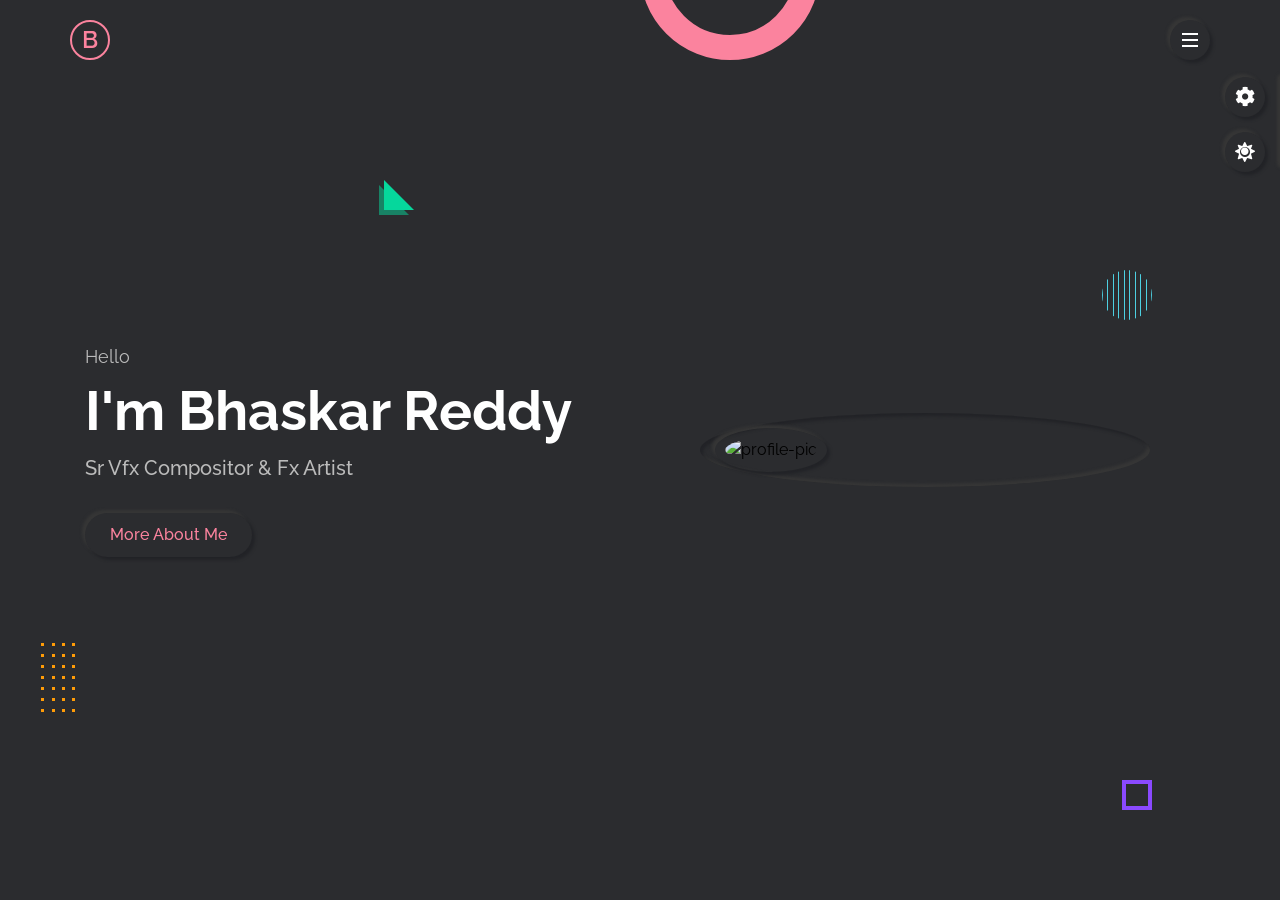
==== commit 97081387: "Add files via upload" ====
--- a/index.html
+++ b/index.html
@@ -1,1629 +1,1358 @@
-<!DOCTYPE html>
-<html lang="zxx">
-
-<head>
-    <meta charset="utf-8">
-    <title>Personal Portfolio Website</title>
-    <meta name="viewport" content="width=device-width,initial-scale=1.0">
-    <!-- font awesome -->
-    <link rel="stylesheet" type="text/css" href="css/font-awesome.css">
-    <script src="https://kit.fontawesome.com/f008af26ea.js" crossorigin="anonymous"></script>
-    <!-- main css -->
-    <link rel="stylesheet" type="text/css" href="css/style.css">
-    <link rel="stylesheet" type="text/css" href="css/responsive.css">
-    <link rel="icon" href="favicon.ico">
-    <link rel="stylesheet" type="text/css" href="css/skins/color-1.css">
-    <link rel="stylesheet" type="text/css" href="css/style-switcher.css">
-    <!--<link href="https://cdn.jsdelivr.net/npm/bootstrap@5.0.0-beta2/dist/css/bootstrap.min.css" rel="stylesheet" integrity="sha384-BmbxuPwQa2lc/FVzBcNJ7UAyJxM6wuqIj61tLrc4wSX0szH/Ev+nYRRuWlolflfl" crossorigin="anonymous">-->
-    <script src="https://code.jquery.com/jquery-3.2.1.slim.min.js" integrity="sha384-KJ3o2DKtIkvYIK3UENzmM7KCkRr/rE9/Qpg6aAZGJwFDMVNA/GpGFF93hXpG5KkN" crossorigin="anonymous"></script>
-    <script src="https://cdnjs.cloudflare.com/ajax/libs/popper.js/1.12.9/umd/popper.min.js" integrity="sha384-ApNbgh9B+Y1QKtv3Rn7W3mgPxhU9K/ScQsAP7hUibX39j7fakFPskvXusvfa0b4Q" crossorigin="anonymous"></script>
-    <script src="https://maxcdn.bootstrapcdn.com/bootstrap/4.0.0/js/bootstrap.min.js" integrity="sha384-JZR6Spejh4U02d8jOt6vLEHfe/JQGiRRSQQxSfFWpi1MquVdAyjUar5+76PVCmYl" crossorigin="anonymous"></script>
-
-</head>
-
-<body>
-
-
-
-
-    <!-- preloader s -->
-    <div class="preloader">
-        <div class="box">
-            <div></div>
-            <div></div>
-            <div></div>
-        </div>
-    </div>
-    <!-- preloader e -->
-
-    <header class="header">
-        <div class="container">
-            <div class="row justify-content-between">
-                <div class="logo">
-                    <a href="index.html">B</a>
-                </div>
-                <div class="humburger-btn outer-shadow hover-in-shadow">
-                    <span></span>
-                </div>
-            </div>
-
-        </div>
-    </header>
-
-
-    <nav class="nav-menu">
-        <div class="close-nav-menu outer-shadow hover-in-shadow">&times</div>
-        <div class="nav-menu-inner">
-            <ul>
-                <li><a href="#home" , class="link-item inner-shadow active">Home</a></li>
-                <li><a href="#about" , class="link-item outer-shadow hover-in-shadow">About</a></li>
-                <li><a href="#services" , class="link-item outer-shadow hover-in-shadow">Services</a></li>
-                <li><a href="#portfolio" , class="link-item outer-shadow hover-in-shadow">Portfolio</a></li>
-                <li><a href="#testimonial" , class="link-item outer-shadow hover-in-shadow">Testimonial</a></li>
-                <li><a href="#contact" , class="link-item outer-shadow hover-in-shadow">Contact</a></li>
-            </ul>
-
-        </div>
-        <p class="copyright-text">©️copy; 2021 BhaskarReddy</p>
-    </nav>
-    <div class="fade-out-effect">
-    </div>
-    <!--Home section-->
-    <section class="home-section section active" id="home">
-        <div class="effect-wrap">
-            <div class="effect effect-1">
-
-            </div>
-            <div class="effect effect-2">
-                <div></div>
-                <div></div>
-                <div></div>
-                <div></div>
-                <div></div>
-                <div></div>
-                <div></div>
-                <div></div>
-                <div></div>
-                <div></div>
-                <div></div>
-                <div></div>
-                <div></div>
-                <div></div>
-                <div></div>
-                <div></div>
-                <div></div>
-                <div></div>
-                <div></div>
-                <div></div>
-                <div></div>
-                <div></div>
-                <div></div>
-                <div></div>
-                <div></div>
-                <div></div>
-                <div></div>
-                <div></div>
-            </div>
-            <div class="effect effect-3">
-
-            </div>
-            <div class="effect effect-4">
-            </div>
-            <div class="effect effect-5">
-                <div></div>
-                <div></div>
-                <div></div>
-                <div></div>
-                <div></div>
-                <div></div>
-                <div></div>
-                <div></div>
-                <div></div>
-                <div></div>
-            </div>
-
-        </div>
-        <div class="container">
-            <div class="row full-screen align-items-center">
-                <div class="home-text">
-                    <p>Hello</p>
-                    <h2>I am BhaskarReddy</h2>
-                    <h1>Sr Vfx Compositor & Fx Artist</h1>
-                    <a href="#about" class="link-item btn-1 outer-shadow hover-in-shadow">More About Me</a>
-                </div>
-                <div class="home-img">
-                    <div class="img-box inner-shadow">
-                        <img src="img/br.JPG" class="outer-shadow" alt="profile-pic">
-                    </div>
-                </div>
-            </div>
-        </div>
-
-    </section>
-
-    <section class="about-section section" id="about">
-        <div class="container">
-            <div class="row">
-                <div class="section-title">
-                    <h2 data-heading="main-info">About Me</h2>
-                </div>
-            </div>
-            <div class="row">
-                <div class="about-img">
-                    <div class="img-box inner-shadow">
-                        <img src="img/br.JPG" class="outer-shadow" alt="profile-pic">
-                    </div>
-                    <div class="social-links">
-                        <a href="https://www.facebook.com/bhaskar.r.k.35" class="link-item outer-shadow hover-in-shadow"><i class="fab fa-facebook-f"></i></a>
-                        <a href="https://github.com/Bhaskarrd10" class="link-item outer-shadow hover-in-shadow"><i class="fab fa-github"></i></a>
-                        <a href="https://www.instagram.com/bhaskarrd10/" class="link-item outer-shadow hover-in-shadow"><i class="fab fa-instagram"></i></a>
-                        <a href="https://www.linkedin.com/in/bhaskarreddy10/" class="link-item outer-shadow hover-in-shadow"><i class="fab fa-linkedin-in"></i></a>
-                    </div>
-                </div>
-                <div class="about-info">
-                    <p><span>Hi! My Name is Bhaskar Reddy. I am a Vfx Artist</span>"I I’m a vfx artist and compositor with more than 13+ years of experience working on high end comercials and featured film’s pipelines and compositing softwares like Nuke,
-                        Houdini, Fusion and After Effects. And I have experience in FX. I’m always looking for new challenges and work with more skilled and experienced artists to grow my own skills.
-                    </p>
-                    <a href="cv2.pdf" class="link-item btn-1 outer-shadow hover-in-shadow">Download CV</a>
-                    <a href="#contact" class="link-item btn-1 outer-shadow hover-in-shadow">Haire Me</a>
-                </div>
-            </div>
-            <div class="row">
-                <div class="about-tabs">
-                    <span class="tab-item outer-shadow active" data-target=".skills">skills</span>
-                    <span class="tab-item" data-target=".experience">experience</span>
-                    <span class="tab-item" data-target=".education">education</span>
-                </div>
-            </div>
-            <!--skills start-->
-            <div class="row">
-                <div class="skills tab-content active">
-                    <div class="row">
-                        <!--skill-iteam start -->
-                        <div class="skill-item">
-                            <p>Nuke</p>
-                            <div class="progress inner-shadow">
-                                <div class="progress-bar" style="width: calc(80% - 14px)">
-                                    <span>80%</span>
-                                </div>
-                            </div>
-                        </div>
-                        <!-- skill item end-->
-                        <div class="skill-item">
-                            <p>Houdini</p>
-                            <div class="progress inner-shadow">
-                                <div class="progress-bar">
-                                    <span>60%</span>
-                                </div>
-                            </div>
-                        </div>
-                        <!--skill-iteam start -->
-                        <div class="skill-item">
-                            <p>Python</p>
-                            <div class="progress inner-shadow">
-                                <div class="progress-bar" style="width: calc(50% - 14px)">
-                                    <span>50%</span>
-                                </div>
-                            </div>
-                        </div>
-                        <!-- skill item end-->
-                        <!--skill-iteam start -->
-                        <div class="skill-item">
-                            <p>Photoshop</p>
-                            <div class="progress inner-shadow">
-                                <div class="progress-bar" style="width: calc(55% - 14px)">
-                                    <span>55%</span>
-                                </div>
-                            </div>
-                        </div>
-                        <!-- skill item end-->
-                        <!--skill-iteam start -->
-                        <div class="skill-item">
-                            <p>Webdevalopment</p>
-                            <div class="progress inner-shadow">
-                                <div class="progress-bar" style="width: calc(40% - 14px)">
-                                    <span>40%</span>
-                                </div>
-                            </div>
-                        </div>
-                        <!-- skill item end-->
-                        <!--skill-iteam start -->
-                        <div class="skill-item">
-                            <p>Premier</p>
-                            <div class="progress inner-shadow">
-                                <div class="progress-bar" style="width: calc(40% - 14px)">
-                                    <span>40%</span>
-                                </div>
-                            </div>
-                        </div>
-                        <!-- skill item end-->
-                        <div class="skill-item">
-                            <p>html</p>
-                            <div class="progress inner-shadow">
-                                <div class="progress-bar" style="width: calc(30% - 14px)">
-                                    <span>30%</span>
-                                </div>
-                            </div>
-                        </div>
-                        <!-- skill item end-->
-                        <div class="skill-item">
-                            <p>css</p>
-                            <div class="progress inner-shadow">
-                                <div class="progress-bar" style="width: calc(30% - 14px)">
-                                    <span>30%</span>
-                                </div>
-                            </div>
-                        </div>
-                        <!-- skill item end-->
-                        <div class="skill-item">
-                            <p>javascript</p>
-                            <div class="progress inner-shadow">
-                                <div class="progress-bar" style="width: calc(30% - 14px)">
-                                    <span>30%</span>
-                                </div>
-                            </div>
-                        </div>
-                        <!-- skill item end-->
-                    </div>
-                </div>
-            </div>
-            <!--skills end-->
-            <div class="row">
-                <div class="experience tab-content">
-                    <div class="row">
-                        <div class="timeline">
-                            <div class="row">
-                                <!--timline -->
-                                <div class="timeline-item">
-                                    <div class="timeline-item-inner outer-shadow">
-                                        <i class="fas fa-briefcase icon"></i>
-                                        <span>Dec, 2019 - Present</span>
-                                        <h3>Sr Vfx Compositor</h3>
-                                        <h4>Legend 3D VFX</h4>
-                                        <p>After we collided
-
-                                        </p>
-                                    </div>
-                                </div>
-                                <!--timline -->
-                                <!--timline -->
-                                <div class="timeline-item">
-                                    <div class="timeline-item-inner outer-shadow">
-                                        <i class="fas fa-briefcase icon"></i>
-                                        <span>Nov, 2017 - Nov, 2019</span>
-                                        <h3>Sr Vfx Compositor</h3>
-                                        <h4>Montage Color VFX</h4>
-                                        <p>觉醒年代， 奔腾年代， 末代厨娘， 大宋宫词， 河神2， 凤唳九天， 人鱼传说， 攀登者， 龙虎山张天师， 大圣无双， 年兽
-                                        </p>
-                                    </div>
-                                </div>
-                                <!--timline -->
-                                <!--timline -->
-                                <div class="timeline-item">
-                                    <div class="timeline-item-inner outer-shadow">
-                                        <i class="fas fa-briefcase icon"></i>
-                                        <span>May, 2016 - Oct, 2017</span>
-                                        <h3>Sr Compositor</h3>
-                                        <h4>Dneg</h4>
-                                        <p>Fast and Furious 8, Baby Driver, Assassin's Creed, American Assassin A Cure for Wellness, Star Trek (Beyond).</p>
-                                    </div>
-                                </div>
-                                <!--timline -->
-                                <!--timline -->
-                                <div class="timeline-item">
-                                    <div class="timeline-item-inner outer-shadow">
-                                        <i class="fas fa-briefcase icon"></i>
-                                        <span>Sep, 2013 - Apr, 2016</span>
-                                        <h3>Compositor</h3>
-                                        <h4>Prime Focus</h4>
-                                        <p>Paranormal Activity The Ghost Dimension, Sin City: A Dame to kill for, Chronicles.of.the.Ghostly.Tribe, Non Stop, Brothers, Bang Bang, Mary kom, Action Junction</p>
-                                    </div>
-                                </div>
-                                <!--timline -->
-                                <!--timline -->
-                                <div class="timeline-item">
-                                    <div class="timeline-item-inner outer-shadow">
-                                        <i class="fas fa-briefcase icon"></i>
-                                        <span>Dec, 2012 - Sep, 2013</span>
-                                        <h3>Compositor</h3>
-                                        <h4>redchillies</h4>
-                                        <p>Krish 3, Chenni Express</p>
-                                    </div>
-                                </div>
-                                <!--timline -->
-                                <!--timline -->
-                                <div class="timeline-item">
-                                    <div class="timeline-item-inner outer-shadow">
-                                        <i class="fas fa-briefcase icon"></i>
-                                        <span>Jan, 2011 - Nov, 2012</span>
-                                        <h3>Compositor</h3>
-                                        <h4>pixion</h4>
-                                        <p>Transformers-3 (Stereo Paint Artist), Pirates of the Caribbean(Stereo Paint Artist), Singham (compositor), Aarakshan(compositor), Agnepath(Prep/compositor), Delhi Belly (compositor), Force (compositor), Don-2 (Prep/compositor),
-                                            Tell Me O khuda (compositor), Double Dhamal (compositor), Love Breakup Zindagi (compositor), Talash (compositor), Thank you(Prep/compositor), Aazaan (compositor)</p>
-                                    </div>
-                                </div>
-                                <!--timline -->
-                                <!--timline -->
-                                <div class="timeline-item">
-                                    <div class="timeline-item-inner outer-shadow">
-                                        <i class="fas fa-briefcase icon"></i>
-                                        <span>Jun, 2010 - Dec, 2010</span>
-                                        <h3>sterio paint</h3>
-                                        <h4>Prasad EFX</h4>
-                                        <p>Hood Winked-2 (stereo paint), Immortals (stereo paint)</p>
-                                    </div>
-                                </div>
-                                <!--timline -->
-                                <!--timline -->
-                                <div class="timeline-item">
-                                    <div class="timeline-item-inner outer-shadow">
-                                        <i class="fas fa-briefcase icon"></i>
-                                        <span>Apr, 2007 - Feb, 2010</span>
-                                        <h3>Jr Compositor</h3>
-                                        <h4>ARS Frames Ltd</h4>
-                                        <p>Gopi Gopika Godhavari ( prep/compositor), Mallepuvvu (roto/prep), Kuberulu (roto/paint), Dammunnodu (roto/paint), Mysamma IPS (roto/paint), Raksha ( roto/prep), Sashirekha Parinayam (roto/paint), Chedugudu (roto/paint),
-                                            Srusti-serial (compositor), Sri Venkateswara Mahathyam (compositor).</p>
-                                    </div>
-                                </div>
-                                <!--timline -->
-                            </div>
-                        </div>
-                    </div>
-                </div>
-            </div>
-            <!--education-->
-            <div class="row">
-                <div class="education tab-content">
-                    <div class="row">
-                        <div class="timeline">
-                            <div class="row">
-
-                                <!--timline -->
-                                <div class="timeline-item">
-                                    <div class="timeline-item-inner outer-shadow">
-                                        <i class="fas fa-graduation-cap icon"></i>
-                                        <span>2005 - 2006</span>
-                                        <h3>Animation</h3>
-                                        <p>Web Design, Graphic Design Image Animation Training Institute T.Nagar | Chennai, TN Image Animation , Full time Animation Program.
-
-                                        </p>
-                                    </div>
-                                </div>
-                                <!--timline -->
-                                <!--timline -->
-                                <div class="timeline-item">
-                                    <div class="timeline-item-inner outer-shadow">
-                                        <i class="fas fa-graduation-cap icon"></i>
-                                        <span>2001 - 2004</span>
-                                        <h3>Bachelor of Computer science</h3>
-                                        <p>National Degree College | Nandyala, AP</p>
-                                    </div>
-                                </div>
-                                <!--timline -->
-                            </div>
-                        </div>
-                    </div>
-                </div>
-            </div>
-
-        </div>
-    </section>
-
-    <!-- service section s-->
-    <section class="service-section section" id="services">
-        <div class="container">
-            <div class="row">
-                <div class="section-title">
-                    <h2 data-heading="Services">What I Do</h2>
-                </div>
-            </div>
-            <div class="row">
-                <!-- service item s -->
-                <div class="service-item">
-                    <div class="service-item-inner outer-shadow">
-                        <div class="icon inner-shadow">
-                            <i class="fas fa-mobile-alt"></i>
-                        </div>
-                        <h3>Compositing</h3>
-                        <p>Live action compositing and CG intergration,Keying, rotoscoping, BG prep and paint out, set extension, 2D & 3D tracking, 3D projections, colour correction, stereo prep & correction using Ocula, Python scripting and gizmo development.</p>
-                    </div>
-                </div>
-                <!-- service item e -->
-                <!-- service item s -->
-                <div class="service-item">
-                    <div class="service-item-inner outer-shadow">
-                        <div class="icon inner-shadow">
-                            <i class="fas fa-pallet"></i>
-                        </div>
-                        <h3>FX</h3>
-                        <p>I am fluent in simulation and procedural workflows using Houdini. I have experience setting up tools and digital assets to optimize productions. Creativity, problem solving, renderfarms, distributed simulations, and python are
-                            used often to solve complex problems and deliver art directed results.</p>
-                    </div>
-                </div>
-                <!-- service item e -->
-                <!-- service item s -->
-                <div class="service-item">
-                    <div class="service-item-inner outer-shadow">
-                        <div class="icon inner-shadow">
-                            <i class="fas fa-laptop-code"></i>
-                        </div>
-                        <h3>Web Design</h3>
-                        <p>I like to code things from scratch, and enjoy bringing ideas to life in the browser; Languages: HTML,CSS,JavaScript,Bootstrap 4; Dev Tools: Atom,GitHub,Terminal</p>
-                    </div>
-                </div>
-                <!-- service item e -->
-
-                <!-- service item s -->
-                <div class="service-item">
-                    <div class="service-item-inner outer-shadow">
-                        <div class="icon inner-shadow">
-                            <i class="fas fa-code"></i>
-                        </div>
-                        <h3>clean code</h3>
-                        <p>An essential tool for a technical artist. Python, Bsh, HTML, CSS, Gdscript, and Vex are languages I am using most often to streamline production and create innovative toolsets.</p>
-                    </div>
-                </div>
-                <!-- service item e -->
-                <!-- service item s -->
-                <div class="service-item">
-                    <div class="service-item-inner outer-shadow">
-                        <div class="icon inner-shadow">
-                            <i class="fas fa-camera"></i>
-                        </div>
-                        <h3>Photoshop</h3>
-                        <p>2D/3D matte painting for films and television. Photoshop has become the the industry standard for graphics designers, digital artists and web designers.</p>
-                    </div>
-                </div>
-                <!-- service item e -->
-                <!-- service item s -->
-                <!--  <div class="service-item">
-          <div class="service-item-inner outer-shadow">
-            <div class="icon inner-shadow">
-              <i class="fas fa-bullhorn"></i>
-            </div>
-            <h3>great support</h3>
-            <p>Lorem ipsum dolor sit amet, consectetur adipiscing elit,
-              sed do eiusmod tempor incididunt ut labore et dolor</p>
-          </div>
-        </div>-->
-                <!-- service item e -->
-
-            </div>
-        </div>
-    </section>
-    <!-- service section E-->
-
-    <!-- Portfolio section s-->
-
-    <!--  <div class="container">
-    <div class="heading">
-      video gallery
-    </div>
-    <div class="video-container">
-      <div class="video">
-        <video src="parti.mp4" muted>
-
-        </video>
-      </div>
-      <div class="video">
-        <video src="parti.mp4" muted>
-
-        </video>
-      </div>
-      <div class="video">
-        <video src="parti.mp4" muted>
-
-        </video>
-      </div>
-
-    </div>
-  </div>
-
-  <script>
-    var video = document.querySelector('video')
-    video.forEach(play => play.addEventListener("click",() =>{
-      play.classList.toggle("active");
-
-      if (play.paused){
-        play.play();
-      }
-      else:{
-        play.pause();
-        play.currentTime = 0;
-      }
-    }));
-  </script>
--->
-    <!--portfolio section start-->
-    <section class="portfolio-section section" id="portfolio">
-        <div class="container">
-            <div class="row">
-                <div class="section-title">
-                    <h2 data-heading="portfolio">My Works</h2>
-                </div>
-            </div>
-            <!-- portfolio filter start-->
-            <div class="row">
-                <div class="portfolio-filter">
-                    <span class="filter-item outer-shadow active" data-target="all">all</span>
-                    <span class="filter-item" data-target="VFX">VFX</span>
-                    <span class="filter-item" data-target="Web">Web</span>
-                    <span class="filter-item" data-target="3D">3D</span>
-                    <span class="filter-item" data-target="photography">Photography</span>
-                </div>
-            </div>
-
-            <!-- portfolio filter end-->
-            <!-- portfolio items s -->
-            <div class="row portfolio-items">
-
-
-                <!-- portfolio item s -->
-                <div class="portfolio-item" data-category="VFX">
-                    <div class="portfolio-item-inner outer-shadow">
-                        <div class="portfolio-item-img">
-                            <img src="img/portfolio/thumb/1.jpg" alt="portfolio" data-screenshots="img/portfolio/large/project-1/1.jpg">
-
-
-
-                            <!-- view project btn -->
-                            <span class="view-project">view details</span>
-
-                        </div>
-                        <p class="portfolio-item-title">Star trek:BEYOND</p>
-
-                        <!-- portfolio-item-details-start -->
-                        <div class="portfolio-item-details">
-                            <div class="row">
-                                <div class="description">
-                                    <h3>Project Brief:</h3>
-                                    <p>Star Trek Beyond is a 2016 American science fiction action film directed by Justin Lin, written by Simon Pegg and Doug Jung, and based on the television series Star Trek created by Gene Roddenberry. </p>
-                                </div>
-                                <div class="info">
-                                    <h3>Projects Info</h3>
-                                    <ul>
-                                        <li>VFX Company - <span>DNEG</span></li>
-                                        <li>Director - <span>Frank Miller,Robert Rodriguez</span></li>
-                                        <li>Producers - <span>Robert Rodriguez,Stephen L'Heureux,Sergei Bespalov</span></li>
-                                        <li>Release date - <span>5 September 2014 (India)</span></li>
-                                        <li>Trailer - <span><a href="https://www.youtube.com/watch?v=lDWIc4MGirE">star trek</a></span></li>
-                                    </ul>
-                                </div>
-                            </div>
-                        </div>
-                        <!-- portfolio-item-details-end -->
-
-                    </div>
-                </div>
-                <!-- portfolio item e -->
-                <!-- portfolio item s -->
-                <div class="portfolio-item" data-category="VFX">
-                    <div class="portfolio-item-inner outer-shadow">
-                        <div class="portfolio-item-img">
-                            <img src="img/portfolio/thumb/f&f.jpg" alt="portfolio" data-screenshots="img/portfolio/thumb/f&f.jpg">
-                            <!-- view project btn -->
-                            <span class="view-project">view project</span>
-                        </div>
-                        <p class="portfolio-item-title">Fast & Furious 8</p>
-                        <!-- portfolio-item-details-start -->
-                        <div class="portfolio-item-details">
-                            <div class="row">
-                                <div class="description">
-                                    <h3>Projects Brief:</h3>
-                                    <p>Lorem ipsum dolor sit amet, consectetur adipiscing elit, sed do eiusmod tempor incididunt ut labore et dolore magna aliqua. Ut enim ad minim veniam, quis nostrud exercitation ullamco laboris nisi ut aliquip </p>
-                                </div>
-                                <div class="info">
-                                    <h3>Projects Info</h3>
-                                    <ul>
-                                        <li>Project - <span>2020</span></li>
-                                        <li>Director - <span>xyz</span></li>
-                                        <li>Tools - <span>html, css, Javascript</span></li>
-                                        <li>web - <span><a href="">www.domain.com</a></span></li>
-                                    </ul>
-                                </div>
-                            </div>
-                        </div>
-                        <!-- portfolio-item-details-end -->
-
-                    </div>
-                </div>
-                <!-- portfolio item e -->
-                <!-- portfolio item s -->
-                <div class="portfolio-item" data-category="VFX">
-                    <div class="portfolio-item-inner outer-shadow">
-                        <div class="portfolio-item-img">
-                            <img src="img/portfolio/thumb/acreed.jpg" alt="portfolio" data-screenshots="img/portfolio/thumb/acreed.jpg">
-                            <!-- view project btn -->
-                            <span class="view-project">view project</span>
-                        </div>
-                        <p class="portfolio-item-title">Assassin's Creed</p>
-                        <!-- portfolio-item-details-start -->
-                        <div class="portfolio-item-details">
-                            <div class="row">
-                                <div class="description">
-                                    <h3>Projects Brief:</h3>
-                                    <p>Lorem ipsum dolor sit amet, consectetur adipiscing elit, sed do eiusmod tempor incididunt ut labore et dolore magna aliqua. Ut enim ad minim veniam, quis nostrud exercitation ullamco laboris nisi ut aliquip </p>
-                                </div>
-                                <div class="info">
-                                    <h3>Projects Info</h3>
-                                    <ul>
-                                        <li>Date - <span>2020</span></span>
-                                        </li>
-                                        <li>Client - <span>xyz</span></span>
-                                        </li>
-                                        <li>Tools - <span>html, css, Javascript</span></span>
-                                        </li>
-                                        <li>web - <span><a href="">www.domain.com</a></span></span>
-                                        </li>
-                                    </ul>
-                                </div>
-                            </div>
-                        </div>
-                        <!-- portfolio-item-details-end -->
-
-                    </div>
-                </div>
-                <!-- portfolio item e -->
-                <!-- portfolio item s -->
-                <div class="portfolio-item" data-category="VFX">
-                    <div class="portfolio-item-inner outer-shadow">
-                        <div class="portfolio-item-img">
-                            <img src="img/portfolio/thumb/babydriver.png" alt="portfolio" data-screenshots="img/portfolio/thumb/babydriver.png">
-                            <!-- view project btn -->
-                            <span class="view-project">view project</span>
-                        </div>
-                        <p class="portfolio-item-title">Baby Driver</p>
-                        <!-- portfolio-item-details-start -->
-                        <div class="portfolio-item-details">
-                            <div class="row">
-                                <div class="description">
-                                    <h3>Projects Brief:</h3>
-                                    <p>Lorem ipsum dolor sit amet, consectetur adipiscing elit, sed do eiusmod tempor incididunt ut labore et dolore magna aliqua. Ut enim ad minim veniam, quis nostrud exercitation ullamco laboris nisi ut aliquip </p>
-                                </div>
-                                <div class="info">
-                                    <h3>Projects Info</h3>
-                                    <ul>
-                                        <li>Date - <span>2020</span></span>
-                                        </li>
-                                        <li>Client - <span>xyz</span></span>
-                                        </li>
-                                        <li>Tools - <span>html, css, Javascript</span></span>
-                                        </li>
-                                        <li>web - <span><a href="">www.domain.com</a></span></span>
-                                        </li>
-                                    </ul>
-                                </div>
-                            </div>
-                        </div>
-                        <!-- portfolio-item-details-end -->
-
-                    </div>
-                </div>
-                <!-- portfolio item e -->
-                <!-- portfolio item s -->
-                <div class="portfolio-item" data-category="VFX">
-                    <div class="portfolio-item-inner outer-shadow">
-                        <div class="portfolio-item-img">
-                            <img src="img/portfolio/thumb/American-Assassin.jpg" alt="portfolio" data-screenshots="img/portfolio/thumb/American-Assassin.jpg">
-                            <!-- view project btn -->
-                            <span class="view-project">view project</span>
-                        </div>
-                        <p class="portfolio-item-title">American Assassin</p>
-                        <!-- portfolio-item-details-start -->
-                        <div class="portfolio-item-details">
-                            <div class="row">
-                                <div class="description">
-                                    <h3>Projects Brief:</h3>
-                                    <p>Lorem ipsum dolor sit amet, consectetur adipiscing elit, sed do eiusmod tempor incididunt ut labore et dolore magna aliqua. Ut enim ad minim veniam, quis nostrud exercitation ullamco laboris nisi ut aliquip </p>
-                                </div>
-                                <div class="info">
-                                    <h3>Projects Info</h3>
-                                    <ul>
-                                        <li>Date - <span>2020</span></span>
-                                        </li>
-                                        <li>Client - <span>xyz</span></span>
-                                        </li>
-                                        <li>Tools - <span>html, css, Javascript</span></span>
-                                        </li>
-                                        <li>web - <span><a href="">www.domain.com</a></span></span>
-                                        </li>
-                                    </ul>
-                                </div>
-                            </div>
-                        </div>
-                        <!-- portfolio-item-details-end -->
-
-                    </div>
-                </div>
-                <!-- portfolio item e -->
-                <!-- portfolio item s -->
-                <div class="portfolio-item" data-category="VFX">
-                    <div class="portfolio-item-inner outer-shadow">
-                        <div class="portfolio-item-img">
-                            <img src="img/portfolio/thumb/sincity2.jpg" alt="portfolio" data-screenshots="img/portfolio/thumb/sincity2.jpg">
-                            <!-- view project btn -->
-                            <span class="view-project">view project</span>
-                        </div>
-                        <p class="portfolio-item-title">Sin City2:A DAME TO KILL FOR</p>
-                        <!-- portfolio-item-details-start -->
-                        <div class="portfolio-item-details">
-                            <div class="row">
-                                <div class="description">
-                                    <h3>Projects Brief:</h3>
-                                    <p>Sin City2:A DAME TO KILL FOR was a project I worked on in PrimeFocus Mumbai. </p>
-                                </div>
-                                <div class="info">
-                                    <h3>Projects Info</h3>
-                                    <ul>
-                                        <li>Date - <span>2020</span></span>
-                                        </li>
-                                        <li>Client - <span>xyz</span></span>
-                                        </li>
-                                        <li>Tools - <span>html, css, Javascript</span></span>
-                                        </li>
-                                        <li>web - <span><a href="">www.domain.com</a></span></span>
-                                        </li>
-                                    </ul>
-                                </div>
-                            </div>
-                        </div>
-                        <!-- portfolio-item-details-end -->
-
-                    </div>
-                </div>
-                <!-- portfolio item e -->
-                <!-- portfolio item s -->
-                <div class="portfolio-item" data-category="VFX">
-                    <div class="portfolio-item-inner outer-shadow">
-                        <div class="portfolio-item-img">
-                            <img src="img/portfolio/thumb/pnghost.jpg" alt="portfolio" data-screenshots="img/portfolio/thumb/pnghost.jpg">
-                            <!-- view project btn -->
-                            <span class="view-project">view project</span>
-                        </div>
-                        <p class="portfolio-item-title">PARANORMAL ACTIVITY:THE GHOST DIMENSION</p>
-                        <!-- portfolio-item-details-start -->
-                        <div class="portfolio-item-details">
-                            <div class="row">
-                                <div class="description">
-                                    <h3>Projects Brief:</h3>
-                                    <p>Lorem ipsum dolor sit amet, consectetur adipiscing elit, sed do eiusmod tempor incididunt ut labore et dolore magna aliqua. Ut enim ad minim veniam, quis nostrud exercitation ullamco laboris nisi ut aliquip </p>
-                                </div>
-                                <div class="info">
-                                    <h3>Projects Info</h3>
-                                    <ul>
-                                        <li>Date - <span>2020</span></span>
-                                        </li>
-                                        <li>Client - <span>xyz</span></span>
-                                        </li>
-                                        <li>Tools - <span>html, css, Javascript</span></span>
-                                        </li>
-                                        <li>web - <span><a href="">www.domain.com</a></span></span>
-                                        </li>
-                                    </ul>
-                                </div>
-                            </div>
-                        </div>
-                        <!-- portfolio-item-details-end -->
-
-                    </div>
-                </div>
-                <!-- portfolio item e -->
-                <!-- portfolio item s -->
-                <div class="portfolio-item" data-category="VFX">
-                    <div class="portfolio-item-inner outer-shadow">
-                        <div class="portfolio-item-img">
-                            <img src="img/portfolio/thumb/cgt.jpg" alt="portfolio" data-screenshots="img/portfolio/thumb/cgt.jpg">
-                            <!-- view project btn -->
-                            <span class="view-project">view project</span>
-                        </div>
-                        <p class="portfolio-item-title">chronicles of the ghostly tribe</p>
-                        <!-- portfolio-item-details-start -->
-                        <div class="portfolio-item-details">
-                            <div class="row">
-                                <div class="description">
-                                    <h3>Projects Brief:</h3>
-                                    <p>Lorem ipsum dolor sit amet, consectetur adipiscing elit, sed do eiusmod tempor incididunt ut labore et dolore magna aliqua. Ut enim ad minim veniam, quis nostrud exercitation ullamco laboris nisi ut aliquip </p>
-                                </div>
-                                <div class="info">
-                                    <h3>Projects Info</h3>
-                                    <ul>
-                                        <li>Date - <span>2020</span></span>
-                                        </li>
-                                        <li>Client - <span>xyz</span></span>
-                                        </li>
-                                        <li>Tools - <span>html, css, Javascript</span></span>
-                                        </li>
-                                        <li>web - <span><a href="">www.domain.com</a></span></span>
-                                        </li>
-                                    </ul>
-                                </div>
-                            </div>
-                        </div>
-                        <!-- portfolio-item-details-end -->
-
-                    </div>
-                </div>
-                <!-- portfolio item e -->
-                <!-- portfolio item s -->
-                <div class="portfolio-item" data-category="VFX">
-                    <div class="portfolio-item-inner outer-shadow">
-                        <div class="portfolio-item-img">
-                            <img src="img/portfolio/thumb/bangbang.jpg" alt="portfolio" data-screenshots="img/portfolio/thumb/bangbang.jpg">
-                            <!-- view project btn -->
-                            <span class="view-project">view project</span>
-                        </div>
-                        <p class="portfolio-item-title">bang bang!</p>
-                        <!-- portfolio-item-details-start -->
-                        <div class="portfolio-item-details">
-                            <div class="row">
-                                <div class="description">
-                                    <h3>Projects Brief:</h3>
-                                    <p>Lorem ipsum dolor sit amet, consectetur adipiscing elit, sed do eiusmod tempor incididunt ut labore et dolore magna aliqua. Ut enim ad minim veniam, quis nostrud exercitation ullamco laboris nisi ut aliquip </p>
-                                </div>
-                                <div class="info">
-                                    <h3>Projects Info</h3>
-                                    <ul>
-                                        <li>Date - <span>2020</span></span>
-                                        </li>
-                                        <li>Client - <span>xyz</span></span>
-                                        </li>
-                                        <li>Tools - <span>html, css, Javascript</span></span>
-                                        </li>
-                                        <li>web - <span><a href="">www.domain.com</a></span></span>
-                                        </li>
-                                    </ul>
-                                </div>
-                            </div>
-                        </div>
-                        <!-- portfolio-item-details-end -->
-
-                    </div>
-                </div>
-                <!-- portfolio item e -->
-                <!-- portfolio item s -->
-                <div class="portfolio-item" data-category="VFX">
-                    <div class="portfolio-item-inner outer-shadow">
-                        <div class="portfolio-item-img">
-                            <img src="img/portfolio/thumb/aj.jpg" alt="portfolio" data-screenshots="img/portfolio/thumb/aj.jpg">
-                            <!-- view project btn -->
-                            <span class="view-project">view project</span>
-                        </div>
-                        <p class="portfolio-item-title">action jaction</p>
-                        <!-- portfolio-item-details-start -->
-                        <div class="portfolio-item-details">
-                            <div class="row">
-                                <div class="description">
-                                    <h3>Projects Brief:</h3>
-                                    <p>Lorem ipsum dolor sit amet, consectetur adipiscing elit, sed do eiusmod tempor incididunt ut labore et dolore magna aliqua. Ut enim ad minim veniam, quis nostrud exercitation ullamco laboris nisi ut aliquip </p>
-                                </div>
-                                <div class="info">
-                                    <h3>Projects Info</h3>
-                                    <ul>
-                                        <li>Date - <span>2020</span></span>
-                                        </li>
-                                        <li>Client - <span>xyz</span></span>
-                                        </li>
-                                        <li>Tools - <span>html, css, Javascript</span></span>
-                                        </li>
-                                        <li>web - <span><a href="">www.domain.com</a></span></span>
-                                        </li>
-                                    </ul>
-                                </div>
-                            </div>
-                        </div>
-                        <!-- portfolio-item-details-end -->
-
-                    </div>
-                </div>
-                <!-- portfolio item e -->
-                <!-- portfolio item s -->
-                <div class="portfolio-item" data-category="VFX">
-                    <div class="portfolio-item-inner outer-shadow">
-                        <div class="portfolio-item-img">
-                            <img src="img/portfolio/thumb/maryk.jpg" alt="portfolio" data-screenshots="img/portfolio/thumb/maryk.jpg">
-                            <!-- view project btn -->
-                            <span class="view-project">view project</span>
-                        </div>
-                        <p class="portfolio-item-title">mary kom</p>
-                        <!-- portfolio-item-details-start -->
-                        <div class="portfolio-item-details">
-                            <div class="row">
-                                <div class="description">
-                                    <h3>Projects Brief:</h3>
-                                    <p>Lorem ipsum dolor sit amet, consectetur adipiscing elit, sed do eiusmod tempor incididunt ut labore et dolore magna aliqua. Ut enim ad minim veniam, quis nostrud exercitation ullamco laboris nisi ut aliquip </p>
-                                </div>
-                                <div class="info">
-                                    <h3>Projects Info</h3>
-                                    <ul>
-                                        <li>Date - <span>2020</span></span>
-                                        </li>
-                                        <li>Client - <span>xyz</span></span>
-                                        </li>
-                                        <li>Tools - <span>html, css, Javascript</span></span>
-                                        </li>
-                                        <li>web - <span><a href="">www.domain.com</a></span></span>
-                                        </li>
-                                    </ul>
-                                </div>
-                            </div>
-                        </div>
-                        <!-- portfolio-item-details-end -->
-
-                    </div>
-                </div>
-                <!-- portfolio item e -->
-
-                <!-- portfolio item s -->
-                <div class="portfolio-item" data-category="VFX">
-                    <div class="portfolio-item-inner outer-shadow">
-                        <div class="portfolio-item-img">
-                            <img src="img/portfolio/thumb/chenEx.jpg" alt="portfolio" data-screenshots="img/portfolio/thumb/chenEx.jpg">
-                            <!-- view project btn -->
-                            <span class="view-project">view project</span>
-                        </div>
-                        <p class="portfolio-item-title">chennai express</p>
-                        <!-- portfolio-item-details-start -->
-                        <div class="portfolio-item-details">
-                            <div class="row">
-                                <div class="description">
-                                    <h3>Projects Brief:</h3>
-                                    <p>Lorem ipsum dolor sit amet, consectetur adipiscing elit, sed do eiusmod tempor incididunt ut labore et dolore magna aliqua. Ut enim ad minim veniam, quis nostrud exercitation ullamco laboris nisi ut aliquip </p>
-                                </div>
-                                <div class="info">
-                                    <h3>Projects Info</h3>
-                                    <ul>
-                                        <li>Date - <span>2020</span></span>
-                                        </li>
-                                        <li>Client - <span>xyz</span></span>
-                                        </li>
-                                        <li>Tools - <span>html, css, Javascript</span></span>
-                                        </li>
-                                        <li>web - <span><a href="">www.domain.com</a></span></span>
-                                        </li>
-                                    </ul>
-                                </div>
-                            </div>
-                        </div>
-                        <!-- portfolio-item-details-end -->
-
-                    </div>
-                </div>
-                <!-- portfolio item e -->
-                <!-- portfolio item s -->
-                <div class="portfolio-item" data-category="VFX">
-                    <div class="portfolio-item-inner outer-shadow">
-                        <div class="portfolio-item-img">
-                            <img src="img/portfolio/thumb/kr.jpg" alt="portfolio" data-screenshots="img/portfolio/thumb/kr.jpg">
-                            <!-- view project btn -->
-                            <span class="view-project">view project</span>
-                        </div>
-                        <p class="portfolio-item-title">krish 3</p>
-                        <!-- portfolio-item-details-start -->
-                        <div class="portfolio-item-details">
-                            <div class="row">
-                                <div class="description">
-                                    <h3>Projects Brief:</h3>
-                                    <p>Lorem ipsum dolor sit amet, consectetur adipiscing elit, sed do eiusmod tempor incididunt ut labore et dolore magna aliqua. Ut enim ad minim veniam, quis nostrud exercitation ullamco laboris nisi ut aliquip </p>
-                                </div>
-                                <div class="info">
-                                    <h3>Projects Info</h3>
-                                    <ul>
-                                        <li>Date - <span>2020</span></span>
-                                        </li>
-                                        <li>Client - <span>xyz</span></span>
-                                        </li>
-                                        <li>Tools - <span>html, css, Javascript</span></span>
-                                        </li>
-                                        <li>web - <span><a href="">www.domain.com</a></span></span>
-                                        </li>
-                                    </ul>
-                                </div>
-                            </div>
-                        </div>
-                        <!-- portfolio-item-details-end -->
-
-                    </div>
-                </div>
-                <!-- portfolio item e -->
-                <!-- portfolio item s -->
-                <div class="portfolio-item" data-category="VFX">
-                    <div class="portfolio-item-inner outer-shadow">
-                        <div class="portfolio-item-img">
-                            <img src="img/portfolio/thumb/singh.webp" alt="portfolio" data-screenshots="img/portfolio/thumb/singh.webp">
-                            <!-- view project btn -->
-                            <span class="view-project">view project</span>
-                        </div>
-                        <p class="portfolio-item-title">singham</p>
-                        <!-- portfolio-item-details-start -->
-                        <div class="portfolio-item-details">
-                            <div class="row">
-                                <div class="description">
-                                    <h3>Projects Brief:</h3>
-                                    <p>Lorem ipsum dolor sit amet, consectetur adipiscing elit, sed do eiusmod tempor incididunt ut labore et dolore magna aliqua. Ut enim ad minim veniam, quis nostrud exercitation ullamco laboris nisi ut aliquip </p>
-                                </div>
-                                <div class="info">
-                                    <h3>Projects Info</h3>
-                                    <ul>
-                                        <li>Date - <span>2020</span></span>
-                                        </li>
-                                        <li>Client - <span>xyz</span></span>
-                                        </li>
-                                        <li>Tools - <span>html, css, Javascript</span></span>
-                                        </li>
-                                        <li>web - <span><a href="">www.domain.com</a></span></span>
-                                        </li>
-                                    </ul>
-                                </div>
-                            </div>
-                        </div>
-                        <!-- portfolio-item-details-end -->
-
-                    </div>
-                </div>
-                <!-- portfolio item e -->
-                <!-- portfolio item s -->
-                <div class="portfolio-item" data-category="VFX">
-                    <div class="portfolio-item-inner outer-shadow">
-                        <div class="portfolio-item-img">
-                            <img src="img/portfolio/thumb/agnnep.jpg" alt="portfolio" data-screenshots="img/portfolio/thumb/agnnep.jpg">
-                            <!-- view project btn -->
-                            <span class="view-project">view project</span>
-                        </div>
-                        <p class="portfolio-item-title">agneepath</p>
-                        <!-- portfolio-item-details-start -->
-                        <div class="portfolio-item-details">
-                            <div class="row">
-                                <div class="description">
-                                    <h3>Projects Brief:</h3>
-                                    <p>Lorem ipsum dolor sit amet, consectetur adipiscing elit, sed do eiusmod tempor incididunt ut labore et dolore magna aliqua. Ut enim ad minim veniam, quis nostrud exercitation ullamco laboris nisi ut aliquip </p>
-                                </div>
-                                <div class="info">
-                                    <h3>Projects Info</h3>
-                                    <ul>
-                                        <li>Date - <span>2020</span></span>
-                                        </li>
-                                        <li>Client - <span>xyz</span></span>
-                                        </li>
-                                        <li>Tools - <span>html, css, Javascript</span></span>
-                                        </li>
-                                        <li>web - <span><a href="">www.domain.com</a></span></span>
-                                        </li>
-                                    </ul>
-                                </div>
-                            </div>
-                        </div>
-                        <!-- portfolio-item-details-end -->
-
-                    </div>
-                </div>
-                <!-- portfolio item e -->
-                <!-- portfolio item s -->
-                <div class="portfolio-item" data-category="VFX">
-                    <div class="portfolio-item-inner outer-shadow">
-                        <div class="portfolio-item-img">
-                            <img src="img/portfolio/thumb/deli.webp" alt="portfolio" data-screenshots="img/portfolio/thumb/deli.webp">
-                            <!-- view project btn -->
-                            <span class="view-project">view project</span>
-                        </div>
-                        <p class="portfolio-item-title">delhi belly</p>
-                        <!-- portfolio-item-details-start -->
-                        <div class="portfolio-item-details">
-                            <div class="row">
-                                <div class="description">
-                                    <h3>Projects Brief:</h3>
-                                    <p>Lorem ipsum dolor sit amet, consectetur adipiscing elit, sed do eiusmod tempor incididunt ut labore et dolore magna aliqua. Ut enim ad minim veniam, quis nostrud exercitation ullamco laboris nisi ut aliquip </p>
-                                </div>
-                                <div class="info">
-                                    <h3>Projects Info</h3>
-                                    <ul>
-                                        <li>Date - <span>2020</span></span>
-                                        </li>
-                                        <li>Client - <span>xyz</span></span>
-                                        </li>
-                                        <li>Tools - <span>html, css, Javascript</span></span>
-                                        </li>
-                                        <li>web - <span><a href="">www.domain.com</a></span></span>
-                                        </li>
-                                    </ul>
-                                </div>
-                            </div>
-                        </div>
-                        <!-- portfolio-item-details-end -->
-
-                    </div>
-                </div>
-                <!-- portfolio item e -->
-
-                <!-- portfolio item s -->
-                <div class="portfolio-item" data-category="photography">
-                    <div class="portfolio-item-inner outer-shadow">
-                        <div class="portfolio-item-img">
-                            <img src="img/IMG_2276.JPG" alt="portfolio" data-screenshots="img/IMG_2027.JPG,
-              img/IMG_2027.JPG,
-              img/IMG_2234.JPG,
-              img/IMG_2238.JPG,
-              img/IMG_2261.JPG,
-              img/IMG_2276.JPG,
-              img/IMG_3383.jpeg,
-              img/IMG_3639.jpeg,
-              img/IMG_4665.JPG,
-              img/IMG_4666.JPG,
-              img/IMG_4848.JPG,
-              img/IMG_4879.jpeg,
-              img/IMG_7007.jpeg,
-              img/IMG_7005.jpeg,
-              img/IMG_7216.jpeg,
-              img/IMG_7560.jpeg">
-                            <!-- view project btn -->
-                            <span class="view-project">view project</span>
-                        </div>
-                        <p class="portfolio-item-title">Photography</p>
-                        <!-- portfolio-item-details-start -->
-
-
-
-                    </div>
-                </div>
-                <!-- portfolio item e -->
-                <!-- portfolio item s -->
-                <div class="portfolio-item" data-category="web application">
-                    <div class="portfolio-item-inner outer-shadow">
-                        <div class="portfolio-item-img">
-                            <img src="img/portfolio/thumb/project-4.png" alt="portfolio" data-screenshots="img/portfolio/large/project-4/1.png">
-                            <!-- view project btn -->
-                            <span class="view-project">view project</span>
-                        </div>
-                        <p class="portfolio-item-title">Persnol portfolio</p>
-                        <!-- portfolio-item-details-start -->
-                        <div class="portfolio-item-details">
-                            <div class="row">
-                                <div class="description">
-                                    <h3>Projects Brief:</h3>
-                                    <p>Lorem ipsum dolor sit amet, consectetur adipiscing elit, sed do eiusmod tempor incididunt ut labore et dolore magna aliqua. Ut enim ad minim veniam, quis nostrud exercitation ullamco laboris nisi ut aliquip </p>
-                                </div>
-                                <div class="info">
-                                    <h3>Projects Info</h3>
-                                    <ul>
-                                        <li>Date - <span>2020</span></span>
-                                        </li>
-                                        <li>Client - <span>xyz</span></span>
-                                        </li>
-                                        <li>Tools - <span>html, css, bootstrap-4</span></span>
-                                        </li>
-                                        <li>web - <span><a href="">www.domain.com</a></span></span>
-                                        </li>
-                                    </ul>
-                                </div>
-                            </div>
-                        </div>
-                        <!-- portfolio-item-details-end -->
-
-                    </div>
-                </div>
-                <!-- portfolio item e -->
-                <!-- portfolio item s -->
-                <div class="portfolio-item" data-category="web application">
-                    <div class="portfolio-item-inner outer-shadow">
-                        <div class="portfolio-item-img">
-                            <img src="img/portfolio/thumb/project-5.png" alt="portfolio" data-screenshots="img/portfolio/large/project-5/1.png">
-                            <!-- view project btn -->
-                            <span class="view-project">view project</span>
-                        </div>
-                        <p class="portfolio-item-title">Fitness & gym</p>
-                        <!-- portfolio-item-details-start -->
-                        <div class="portfolio-item-details">
-                            <div class="row">
-                                <div class="description">
-                                    <h3>Projects Brief:</h3>
-                                    <p>Lorem ipsum dolor sit amet, consectetur adipiscing elit, sed do eiusmod tempor incididunt ut labore et dolore magna aliqua. Ut enim ad minim veniam, quis nostrud exercitation ullamco laboris nisi ut aliquip </p>
-                                </div>
-                                <div class="info">
-                                    <h3>Projects Info</h3>
-                                    <ul>
-                                        <li>Date - <span>2020</span></span>
-                                        </li>
-                                        <li>Client - <span>xyz</span></span>
-                                        </li>
-                                        <li>Tools - <span>html, css, bootstrap-4</span></span>
-                                        </li>
-                                        <li>web - <span><a href="">www.domain.com</a></span></span>
-                                        </li>
-                                    </ul>
-                                </div>
-                            </div>
-                        </div>
-                        <!-- portfolio-item-details-end -->
-
-                    </div>
-                </div>
-                <!-- portfolio item e -->
-
-                <!-- portfolio item s -->
-                <div class="portfolio-item" data-category="3D">
-                    <div class="portfolio-item-inner outer-shadow">
-                        <div class="portfolio-item-img">
-                            <img src="1.jpg" alt="">
-                            <div class="video" id="videoplayer">
-                                <video width="100%" controls autoplay id="myVideo">
-                  <source src="media/Houdini Liquids.mp4" type="video/mp4" alt="portfolio">
-                </video>
-
-                            </div>
-                            <!-- view project btn -->
-                            <span class="view-project">view project</span>
-                        </div>
-                        <p class="portfolio-item-title">Houdini FX</p>
-                        <!-- portfolio-item-details-start -->
-                        <!-- portfolio has no details -->
-                        <!-- portfolio-item-details-end -->
-
-                    </div>
-                </div>
-                <!-- portfolio item e -->
-                <!-- portfolio item s -->
-                <div class="portfolio-item" data-category="3D">
-                    <div class="portfolio-item-inner outer-shadow">
-                        <div class="portfolio-item-img">
-                            <img src="1.jpg" alt="">
-                            <div class="video" id="videoplayer">
-                                <video width="100%" controls autoplay id="myVideo">
-                  <source src="media/rbd.mp4" type="video/mp4" alt="portfolio">
-                </video>
-
-                            </div>
-                            <!-- view project btn -->
-                            <span class="view-project">view project</span>
-                        </div>
-                        <p class="portfolio-item-title">Houdini FX</p>
-                        <!-- portfolio-item-details-start -->
-                        <!-- portfolio has no details -->
-                        <!-- portfolio-item-details-end -->
-
-                    </div>
-                </div>
-                <!-- portfolio item e -->
-                <!-- portfolio item s -->
-                <div class="portfolio-item" data-category="3D">
-                    <div class="portfolio-item-inner outer-shadow">
-                        <div class="portfolio-item-img">
-                            <img src="1.jpg" alt="">
-                            <div class="video" id="videoplayer">
-                                <video width="100%" controls autoplay id="myVideo">
-                  <source src="media/sparks.mp4" type="video/mp4" alt="portfolio">
-                </video>
-
-                            </div>
-                            <!-- view project btn -->
-                            <span class="view-project">view project</span>
-                        </div>
-                        <p class="portfolio-item-title">Houdini FX</p>
-                        <!-- portfolio-item-details-start -->
-                        <!-- portfolio has no details -->
-                        <!-- portfolio-item-details-end -->
-
-                    </div>
-                </div>
-                <!-- portfolio item e -->
-                <!-- portfolio item s -->
-                <div class="portfolio-item" data-category="3D">
-                    <div class="portfolio-item-inner outer-shadow">
-                        <div class="portfolio-item-img">
-                            <img src="1.jpg" alt="">
-                            <div class="video" id="videoplayer">
-                                <video width="100%" controls autoplay id="myVideo">
-                  <source src="media/pyro_smoke.mp4" type="video/mp4" alt="portfolio">
-                </video>
-
-                            </div>
-                            <!-- view project btn -->
-                            <span class="view-project">view project</span>
-                        </div>
-                        <p class="portfolio-item-title">Houdini FX</p>
-                        <!-- portfolio-item-details-start -->
-                        <!-- portfolio has no details -->
-                        <!-- portfolio-item-details-end -->
-
-                    </div>
-                </div>
-                <!-- portfolio item e -->
-                <!-- portfolio item s -->
-                <div class="portfolio-item" data-category="3D">
-                    <div class="portfolio-item-inner outer-shadow">
-                        <div class="portfolio-item-img">
-                            <img src="1.jpg" alt="">
-                            <div class="video" id="videoplayer">
-                                <video width="100%" controls autoplay id="myVideo">
-                  <source src="media/firehole.mp4" type="video/mp4" alt="portfolio">
-                </video>
-
-                            </div>
-                            <!-- view project btn -->
-                            <span class="view-project">view project</span>
-                        </div>
-                        <p class="portfolio-item-title">Houdini FX</p>
-                        <!-- portfolio-item-details-start -->
-                        <!-- portfolio has no details -->
-                        <!-- portfolio-item-details-end -->
-
-                    </div>
-                </div>
-                <!-- portfolio item e -->
-                <!-- portfolio item s -->
-                <div class="portfolio-item" data-category="3D">
-                    <div class="portfolio-item-inner outer-shadow">
-                        <div class="portfolio-item-img">
-                            <img src="1.jpg" alt="">
-                            <div class="video" id="videoplayer">
-                                <video width="100%" controls autoplay id="myVideo">
-                  <source src="media/pyro.mp4" type="video/mp4" alt="portfolio">
-                </video>
-
-                            </div>
-                            <!-- view project btn -->
-                            <span class="view-project">view project</span>
-                        </div>
-                        <p class="portfolio-item-title">Houdini FX</p>
-                        <!-- portfolio-item-details-start -->
-                        <!-- portfolio has no details -->
-                        <!-- portfolio-item-details-end -->
-
-                    </div>
-                </div>
-                <!-- portfolio item e -->
-
-                <!-- portfolio item s -->
-                <div class="portfolio-item" data-category="3D">
-                    <div class="portfolio-item-inner outer-shadow">
-                        <div class="portfolio-item-img">
-                            <img src="1.jpg" alt="">
-                            <div class="video" id="videoplayer">
-                                <video width="100%" controls autoplay id="myVideo">
-                  <source src="media/cube.mantra1.0001.mp4" type="video/mp4" alt="portfolio">
-                </video>
-
-                            </div>
-                            <!-- view project btn -->
-                            <span class="view-project">view project</span>
-                        </div>
-                        <p class="portfolio-item-title">Houdini FX</p>
-                        <!-- portfolio-item-details-start -->
-                        <!-- portfolio has no details -->
-                        <!-- portfolio-item-details-end -->
-
-                    </div>
-                </div>
-                <!-- portfolio item e -->
-                <!-- portfolio item s -->
-                <div class="portfolio-item" data-category="3D">
-                    <div class="portfolio-item-inner outer-shadow">
-                        <div class="portfolio-item-img">
-                            <img src="1.jpg" alt="">
-                            <div class="video" id="videoplayer">
-                                <video width="100%" controls autoplay id="myVideo">
-                  <source src="media/parti.mp4" type="video/mp4" alt="portfolio">
-                </video>
-
-                            </div>
-                            <!-- view project btn -->
-                            <span class="view-project">view project</span>
-                        </div>
-                        <p class="portfolio-item-title">Houdini FX</p>
-                        <!-- portfolio-item-details-start -->
-                        <!-- portfolio has no details -->
-                        <!-- portfolio-item-details-end -->
-
-                    </div>
-                </div>
-                <!-- portfolio item e -->
-                <!-- portfolio item s -->
-
-            </div>
-            <!-- portfolio items e -->
-        </div>
-    </section>
-    <!-- Portfolio section e-->
-
-    <!-- testimonial section s -->
-
-    <section class="testimonial-section section" id="testimonial">
-        <div class="container">
-            <div class="row">
-                <div class="section-title">
-                    <h2 data-heading="testimonial">Recommendations</h2>
-                </div>
-            </div>
-            <div class="row">
-                <div class="testi-box">
-                    <div class="testi-slider outer-shadow">
-                        <div class="testi-slider-container ">
-                            <!-- testi item start -->
-                            <div class="testi-item active">
-                                <i class="fas fa-quote-left left"></i>
-                                <i class="fas fa-quote-right right"></i>
-                                <p>I know Bhaskar as a hard working and very serious team player. He sees and can address everything from the big picture to the details. He is creative , energetic, solution oriented , highly motivated and certainly can get
-                                    my full recommendation.</p>
-                                <img src="img/testimonial/1.png" alt="testimonial">
-                                <span>Ujwal W. Dhankute</span>
-                                <span>supervisor(DNEG)</span>
-                            </div>
-
-                            <!-- testi item end -->
-                            <!-- testi item start -->
-                            <div class="testi-item">
-                                <i class="fas fa-quote-left left"></i>
-                                <i class="fas fa-quote-right right"></i>
-                                <p>I've worked closely with Bhasker on a few projects. He's quite a skillful and a dedicated compositor. He very responsibly owns every task that he gets. He's one of the few sought after artists in the company, the kind of
-                                    compositor that every Supervisor wants to have in their team. He's a good team mate also, and he goes out of his way to help others. With his great skills and hard work, the kind of contribution that he brings to the
-                                    team, is really commendable! It has been a pleasure working with him in the past few years, and I'm glad to have had the chance to know him as an artist and a person!</p>
-                                <img src="img/testimonial/1.png" alt="testimonial">
-                                <span>Parteek Singh</span>
-                                <span>Lead Compositor(MPC)</span>
-                            </div>
-
-                            <!-- testi item end -->
-                            <!-- testi item start -->
-                            <div class="testi-item">
-                                <i class="fas fa-quote-left left"></i>
-                                <i class="fas fa-quote-right right"></i>
-                                <p>I know Bhaskar as a hard working and team work player, he shares his knowledge with coworkers and very nice to everyone. I hope him every success in all his future endeavors.</p>
-                                <img src="img/testimonial/1.png" alt="testimonial">
-                                <span>Doris chen</span>
-                            </div>
-
-                            <!-- testi item end -->
-                        </div>
-                    </div>
-                    <div class="testi-slider-nav">
-                        <span class="prev outer-shadow hover-in-shadow"><i class="fas fa-angle-left"></i></span>
-                        <span class="next outer-shadow hover-in-shadow"><i class="fas fa-angle-right"></i></span>
-                    </div>
-                </div>
-            </div>
-        </div>
-    </section>
-
-
-    <!-- testimonial section e -->
-
-    <!-- contact section s -->
-    <section class="contact-section section" id="contact">
-        <div class="container">
-            <div class="row">
-                <div class="section-title">
-                    <h2 data-heading="contact">Get In Touch</h2>
-                </div>
-            </div>
-            <div class="row">
-                <!-- contact item s -->
-                <div class="contact-item">
-                    <div class="contact-item-inner outer-shadow">
-                        <i class="fas fa-phone"></i>
-                        <span>Phone</span>
-                        <p>+91 9867526024</p>
-                    </div>
-                </div>
-                <!-- contact item e -->
-                <!-- contact item s -->
-                <div class="contact-item">
-                    <div class="contact-item-inner outer-shadow">
-                        <i class="fas fa-envelope"></i>
-                        <span>Email</span>
-                        <p>bhaskarvfx10@gmail.com</p>
-                    </div>
-                </div>
-                <!-- contact item e -->
-                <!-- contact item s -->
-                <div class="contact-item">
-                    <div class="contact-item-inner outer-shadow">
-                        <i class="fas fa-map-marker-alt"></i>
-                        <span>Address</span>
-                        <p>kadugodi, Bangalore, India</p>
-                    </div>
-                </div>
-                <!-- contact item e -->
-            </div>
-            <div class="row">
-                <div class="contact-form">
-                    <form>
-                        <div class="row">
-                            <div class="w-50">
-                                <div class="input-group outer-shadow hover-in-shadow">
-                                    <input type="text" placeholder="Name" class="input-control">
-                                </div>
-                                <div class="input-group outer-shadow hover-in-shadow">
-                                    <input type="text" placeholder="Email" class="input-control">
-                                </div>
-                                <div class="input-group outer-shadow hover-in-shadow">
-                                    <input type="text" placeholder="Subject" class="input-control">
-                                </div>
-                            </div>
-                            <div class="w-50">
-                                <div class="input-group outer-shadow hover-in-shadow">
-                                    <textarea class="input-control" placeholder="Message"></textarea>
-                                </div>
-                            </div>
-                        </div>
-                        <div class="row">
-                            <div class="submit-btn">
-                                <button type="submit" class="btn-1 outer-shadow hover-in-shadow">Send Message</button>
-                            </div>
-                        </div>
-                    </form>
-                </div>
-            </div>
-        </div>
-    </section>
-
-    <!-- contact section e -->
-
-
-    <!-- portfolio popup s -->
-
-
-    <div class="pp portfolio-popup">
-        <div class="pp-details">
-            <div class="pp-details-inner">
-                <div class="pp-title">
-                    <h2>Persnol portfolio</h2>
-                    <p>Category - <span class="pp-project-category">vfx Compositor</span></p>
-                </div>
-                <div class="pp-project-details">
-                    <div class="row">
-                        <div class="description">
-                            <h3>Projects Brief:</h3>
-                            <p>Star Trek Beyond is a 2016 American science fiction action film directed by Justin Lin, written by Simon Pegg and Doug Jung, and based on the television series Star Trek created by Gene Roddenberry. </p>
-                        </div>
-                        <div class="info">
-                            <h3>Projects Info</h3>
-                            <ul>
-                                <li>Project - <span>Star Trek:Beyond</span></span>
-                                </li>
-                                <li>Director - <span>xyz</span></span>
-                                </li>
-                                <li>Tools - <span>Nuke</span></span>
-                                </li>
-                                <li>Trailer - <span><a href="https://www.youtube.com/watch?v=lDWIc4MGirE">Star Trek</a></span></span>
-                                </li>
-                            </ul>
-                        </div>
-                    </div>
-                </div>
-            </div>
-        </div>
-
-        <div class="separator"> </div>
-
-        <div class="pp-main">
-            <div class="pp-main-inner">
-                <div class="pp-project-details-btn outer-shadow hover-in-shadow">
-                    Project Details <i class="fas fa-plus"></i></div>
-                <div class="pp-close outer-shadow hover-in-shadow">&times;</div>
-                <img src="img/portfolio/large/project-1/1.png" alt="img" class="pp-img outer-shadow">
-                <div class="pp-counter">1 of 6</div>
-            </div>
-            <div class="pp-loader">
-                <div>
-
-                </div>
-            </div>
-            <!--pp-navigation -->
-            <div class="pp-prev"><i class="fas fa-play"></i></div>
-            <div class="pp-next"><i class="fas fa-play"></i></div>
-        </div>
-    </div>
-
-
-
-    <!-- portfolio popup e -->
-
-
-
-
-    <!--main js -->
-    <script src="js/main.js"></script>
-    <!-- style switcher js -->
-    <script src="js/style-switcher.js"></script>
-    <script src="https://code.jquery.com/jquery-3.6.0.js"></script>
-</body>
-
-</html>
+<!DOCTYPE html>
+<html lang="zxx">
+
+<head>
+    <meta charset="utf-8">
+    <title>Personal Portfolio Website</title>
+    <meta name="viewport" content="width=device-width,initial-scale=1.0">
+    <!-- font awesome -->
+    <link rel="stylesheet" type="text/css" href="css/font-awesome.css">
+    <!-- main css -->
+    <link rel="stylesheet" type="text/css" href="css/style.css">
+    <link rel="icon" href="favicon.ico">
+    <!-- responsive css -->
+    <link rel="stylesheet" type="text/css" href="css/responsive.css">
+    <!-- default color skin -->
+    <link rel="stylesheet" type="text/css" href="css/skins/color-1.css">
+    <!-- style switcher - for demo purposes only -->
+    <link rel="stylesheet" type="text/css" class="alternate-style" title="color-1" href="css/skins/color-1.css">
+    <link rel="stylesheet" type="text/css" class="alternate-style" title="color-2" href="css/skins/color-2.css" disabled>
+    <link rel="stylesheet" type="text/css" class="alternate-style" title="color-3" href="css/skins/color-3.css" disabled>
+    <link rel="stylesheet" type="text/css" class="alternate-style" title="color-4" href="css/skins/color-4.css" disabled>
+    <link rel="stylesheet" type="text/css" class="alternate-style" title="color-5" href="css/skins/color-5.css" disabled>
+    <link rel="stylesheet" type="text/css" href="css/style-switcher.css">
+</head>
+
+<body class="dark">
+
+    <!-- preloader start -->
+    <div class="preloader">
+        <div class="box">
+            <div></div>
+            <div></div>
+            <div></div>
+        </div>
+    </div>
+    <!-- preloader end -->
+
+    <!-- header start -->
+    <header class="header">
+        <div class="container">
+            <div class="row justify-content-between">
+                <div class="logo">
+                    <a href="index.html">B</a>
+                </div>
+                <div class="hamburger-btn outer-shadow hover-in-shadow">
+                    <span></span>
+                </div>
+            </div>
+        </div>
+    </header>
+    <!-- header end -->
+
+    <!-- navigation menu start -->
+    <nav class="nav-menu">
+        <div class="close-nav-menu outer-shadow hover-in-shadow">&times;</div>
+        <div class="nav-menu-inner">
+            <ul>
+                <li><a href="#home" class="link-item inner-shadow active">home</a></li>
+                <li><a href="#about" class="link-item outer-shadow hover-in-shadow">about</a></li>
+                <li><a href="#services" class="link-item outer-shadow hover-in-shadow">services</a></li>
+                <li><a href="#portfolio" class="link-item outer-shadow hover-in-shadow">portfolio</a></li>
+                <li><a href="#testimonial" class="link-item outer-shadow hover-in-shadow">testimonial</a></li>
+                <li><a href="#contact" class="link-item outer-shadow hover-in-shadow">contact</a></li>
+            </ul>
+        </div>
+        <!-- copyright text -->
+        <p class="copyright-text">&copy; 2020 Bhaskar Reddy.K</p>
+    </nav>
+    <div class="fade-out-effect">
+    </div>
+    <!-- navigation menu end -->
+
+    <!-- home section start -->
+    <section class="home-section section active" id="home">
+        <!-- effect wrap start -->
+        <div class="effect-wrap">
+            <div class="effect effect-1">
+            </div>
+            <div class="effect effect-2">
+                <div></div>
+                <div></div>
+                <div></div>
+                <div></div>
+                <div></div>
+                <div></div>
+                <div></div>
+                <div></div>
+                <div></div>
+                <div></div>
+                <div></div>
+                <div></div>
+                <div></div>
+                <div></div>
+                <div></div>
+                <div></div>
+                <div></div>
+                <div></div>
+                <div></div>
+                <div></div>
+                <div></div>
+                <div></div>
+                <div></div>
+                <div></div>
+                <div></div>
+                <div></div>
+                <div></div>
+                <div></div>
+            </div>
+            <div class="effect effect-3">
+            </div>
+            <div class="effect effect-4">
+            </div>
+            <div class="effect effect-5">
+                <div></div>
+                <div></div>
+                <div></div>
+                <div></div>
+                <div></div>
+                <div></div>
+                <div></div>
+                <div></div>
+                <div></div>
+                <div></div>
+            </div>
+        </div>
+        <!-- effect wrap end -->
+        <div class="container">
+            <div class="row full-screen align-items-center">
+                <div class="home-text">
+                    <p>Hello</p>
+                    <h2>I'm Bhaskar Reddy</h2>
+                    <h1>Sr Vfx Compositor & Fx Artist</h1>
+                    <a href="#about" class="link-item btn-1 outer-shadow hover-in-shadow">More About Me</a>
+                </div>
+                <div class="home-img">
+                    <div class="img-box inner-shadow">
+                        <img src="img/br.jpg" class="outer-shadow" alt="profile-pic">
+                    </div>
+                </div>
+            </div>
+        </div>
+    </section>
+    <!-- home section end -->
+
+    <!-- about section start -->
+    <section class="about-section section" id="about">
+        <div class="container">
+            <div class="row">
+                <div class="section-title">
+                    <h2 data-heading="main info">About me</h2>
+                </div>
+            </div>
+            <div class="row">
+                <div class="about-img">
+                    <div class="img-box inner-shadow">
+                        <img src="img/br.jpg" class="outer-shadow" alt="profile-pic">
+                    </div>
+                    <!-- social links start -->
+                    <div class="social-links">
+                        <a href="https://www.facebook.com/bhaskar.r.k.35" class="outer-shadow hover-in-shadow"><i class="fab fa-facebook-f"></i></a>
+                        <a href="https://github.com/Bhaskarrd10" class="outer-shadow hover-in-shadow"><i class="fab fa-github"></i></a>
+                        <a href="https://www.instagram.com/bhaskarrd10/" class="outer-shadow hover-in-shadow"><i class="fab fa-instagram"></i></a>
+                        <a href="https://www.linkedin.com/in/bhaskarreddy10/" class="outer-shadow hover-in-shadow"><i class="fab fa-linkedin-in"></i></a>
+                    </div>
+                    <!-- social links end -->
+                </div>
+                <div class="about-info">
+                    <p><span>Hi! My Name is Bhaskar Reddy. I am a Vfx Artist.</span> "I I’m a vfx artist and compositor with more than 13+ years of experience working on high end comercials and featured film’s pipelines and compositing softwares like Nuke,
+                        Houdini, Fusion and After Effects. And I have experience in FX. I’m always looking for new challenges and work with more skilled and experienced artists to grow my own skills.</p>
+
+                    <a href="cv.pdf" class="btn-1 outer-shadow hover-in-shadow">Download CV</a>
+                    <a href="#contact" class="link-item btn-1 outer-shadow hover-in-shadow">Hire Me</a>
+                </div>
+            </div>
+            <!-- about tabs start -->
+            <div class="row">
+                <div class="about-tabs">
+                    <span class="tab-item outer-shadow active" data-target=".skills">skills</span>
+                    <span class="tab-item" data-target=".experience">experience</span>
+                    <span class="tab-item" data-target=".education">education</span>
+                </div>
+            </div>
+            <!-- about tabs end -->
+
+            <!-- skills start -->
+            <div class="row">
+                <div class="skills tab-content active">
+                    <div class="row">
+                        <!-- skill item start -->
+                        <div class="skill-item">
+                            <p>Nuke</p>
+                            <div class="progress inner-shadow">
+                                <div class="progress-bar" style="width: calc(80% - 14px)">
+                                    <span>80%</span>
+                                </div>
+                            </div>
+                        </div>
+                        <!-- skill item end -->
+                        <!-- skill item start -->
+                        <div class="skill-item">
+                            <p>Houdini</p>
+                            <div class="progress inner-shadow">
+                                <div class="progress-bar" style="width: calc(60% - 14px)">
+                                    <span>60%</span>
+                                </div>
+                            </div>
+                        </div>
+                        <!-- skill item end -->
+                        <!-- skill item start -->
+                        <div class="skill-item">
+                            <p>photoshop</p>
+                            <div class="progress inner-shadow">
+                                <div class="progress-bar" style="width: calc(50% - 14px)">
+                                    <span>50%</span>
+                                </div>
+                            </div>
+                        </div>
+                        <!-- skill item end -->
+
+                        <!-- skill item start -->
+                        <div class="skill-item">
+                            <p>python</p>
+                            <div class="progress inner-shadow">
+                                <div class="progress-bar" style="width: calc(50% - 14px)">
+                                    <span>50%</span>
+                                </div>
+                            </div>
+                        </div>
+                        <!-- skill item end -->
+                        <!-- skill item start -->
+                        <div class="skill-item">
+                            <p>preimer</p>
+                            <div class="progress inner-shadow">
+                                <div class="progress-bar" style="width: calc(40% - 14px)">
+                                    <span>40%</span>
+                                </div>
+                            </div>
+                        </div>
+                        <!-- skill item end -->
+
+                        <!-- skill item start -->
+                        <div class="skill-item">
+                            <p>html</p>
+                            <div class="progress inner-shadow">
+                                <div class="progress-bar" style="width: calc(50% - 14px)">
+                                    <span>50%</span>
+                                </div>
+                            </div>
+                        </div>
+                        <!-- skill item end -->
+                        <!-- skill item start -->
+                        <div class="skill-item">
+                            <p>css</p>
+                            <div class="progress inner-shadow">
+                                <div class="progress-bar" style="width: calc(40% - 14px)">
+                                    <span>40%</span>
+                                </div>
+                            </div>
+                        </div>
+                        <!-- skill item end -->
+                        <!-- skill item start -->
+                        <div class="skill-item">
+                            <p>javascript</p>
+                            <div class="progress inner-shadow">
+                                <div class="progress-bar" style="width: calc(40% - 14px)">
+                                    <span>40%</span>
+                                </div>
+                            </div>
+                        </div>
+                        <!-- skill item end -->
+                    </div>
+                </div>
+            </div>
+            <!-- skills end -->
+            <!-- experience start -->
+            <div class="row">
+                <div class="experience tab-content">
+                    <div class="row">
+                        <div class="timeline">
+                            <div class="row">
+                                <!--timline -->
+                                <div class="timeline-item">
+                                    <div class="timeline-item-inner outer-shadow">
+                                        <i class="fas fa-briefcase icon"></i>
+                                        <span>Aug, 2021 - Present</span>
+                                        <h3>Sr Vfx Compositor</h3>
+                                        <h4>Legend 3D VFX</h4>
+                                        <p>Wheel of Time(Amazon TV show)
+
+                                        </p>
+                                    </div>
+                                </div>
+                                <!--timline -->
+                                <!--timline -->
+                                <div class="timeline-item">
+                                    <div class="timeline-item-inner outer-shadow">
+                                        <i class="fas fa-briefcase icon"></i>
+                                        <span>Dec, 2019 - 2021</span>
+                                        <h3>Sr Vfx Compositor</h3>
+                                        <h4>Legend 3D VFX</h4>
+                                        <p>After we collided,
+                                            RRR
+
+                                        </p>
+                                    </div>
+                                </div>
+                                <!--timline -->
+                                <!--timline -->
+                                <div class="timeline-item">
+                                    <div class="timeline-item-inner outer-shadow">
+                                        <i class="fas fa-briefcase icon"></i>
+                                        <span>Nov, 2017 - Nov, 2019</span>
+                                        <h3>Sr Vfx Compositor</h3>
+                                        <h4>Montage Color VFX</h4>
+                                        <p>觉醒年代， 奔腾年代， 末代厨娘， 大宋宫词， 河神2， 凤唳九天， 人鱼传说， 攀登者， 龙虎山张天师， 大圣无双， 年兽
+                                        </p>
+                                    </div>
+                                </div>
+                                <!--timline -->
+                                <!--timline -->
+                                <div class="timeline-item">
+                                    <div class="timeline-item-inner outer-shadow">
+                                        <i class="fas fa-briefcase icon"></i>
+                                        <span>May, 2016 - Oct, 2017</span>
+                                        <h3>Sr Compositor</h3>
+                                        <h4>Dneg</h4>
+                                        <p>Fast and Furious 8, Baby Driver, Assassin's Creed, American Assassin A Cure for Wellness, Star Trek (Beyond).</p>
+                                    </div>
+                                </div>
+                                <!--timline -->
+                                <!--timline -->
+                                <div class="timeline-item">
+                                    <div class="timeline-item-inner outer-shadow">
+                                        <i class="fas fa-briefcase icon"></i>
+                                        <span>Sep, 2013 - Apr, 2016</span>
+                                        <h3>Compositor</h3>
+                                        <h4>Prime Focus</h4>
+                                        <p>Paranormal Activity The Ghost Dimension, Sin City: A Dame to kill for, Chronicles.of.the.Ghostly.Tribe, Non Stop, Brothers, Bang Bang, Mary kom, Action Junction</p>
+                                    </div>
+                                </div>
+                                <!--timline -->
+                                <!--timline -->
+                                <div class="timeline-item">
+                                    <div class="timeline-item-inner outer-shadow">
+                                        <i class="fas fa-briefcase icon"></i>
+                                        <span>Dec, 2012 - Sep, 2013</span>
+                                        <h3>Compositor</h3>
+                                        <h4>redchillies</h4>
+                                        <p>Krish 3, Chenni Express</p>
+                                    </div>
+                                </div>
+                                <!--timline -->
+                                <!--timline -->
+                                <div class="timeline-item">
+                                    <div class="timeline-item-inner outer-shadow">
+                                        <i class="fas fa-briefcase icon"></i>
+                                        <span>Jan, 2011 - Nov, 2012</span>
+                                        <h3>Compositor</h3>
+                                        <h4>pixion</h4>
+                                        <p>Transformers-3 (Stereo Paint Artist), Pirates of the Caribbean(Stereo Paint Artist), Singham (compositor), Aarakshan(compositor), Agnepath(Prep/compositor), Delhi Belly (compositor), Force (compositor), Don-2 (Prep/compositor),
+                                            Tell Me O khuda (compositor), Double Dhamal (compositor), Love Breakup Zindagi (compositor), Talash (compositor), Thank you(Prep/compositor), Aazaan (compositor)</p>
+                                    </div>
+                                </div>
+                                <!--timline -->
+                                <!--timline -->
+                                <div class="timeline-item">
+                                    <div class="timeline-item-inner outer-shadow">
+                                        <i class="fas fa-briefcase icon"></i>
+                                        <span>Jun, 2010 - Dec, 2010</span>
+                                        <h3>sterio paint</h3>
+                                        <h4>Prasad EFX</h4>
+                                        <p>Hood Winked-2 (stereo paint), Immortals (stereo paint)</p>
+                                    </div>
+                                </div>
+                                <!--timline -->
+                                <!--timline -->
+                                <div class="timeline-item">
+                                    <div class="timeline-item-inner outer-shadow">
+                                        <i class="fas fa-briefcase icon"></i>
+                                        <span>Apr, 2007 - Feb, 2010</span>
+                                        <h3>Jr Compositor</h3>
+                                        <h4>ARS Frames Ltd</h4>
+                                        <p>Gopi Gopika Godhavari ( prep/compositor), Mallepuvvu (roto/prep), Kuberulu (roto/paint), Dammunnodu (roto/paint), Mysamma IPS (roto/paint), Raksha ( roto/prep), Sashirekha Parinayam (roto/paint), Chedugudu (roto/paint),
+                                            Srusti-serial (compositor), Sri Venkateswara Mahathyam (compositor).</p>
+                                    </div>
+                                </div>
+                                <!--timline -->
+                            </div>
+                        </div>
+                    </div>
+                </div>
+            </div>
+            <!-- experience end -->
+
+            <!-- education start -->
+            <div class="row">
+                <div class="education tab-content">
+                    <div class="row">
+                        <div class="timeline">
+                            <div class="row">
+
+                                <!--timline -->
+                                <div class="timeline-item">
+                                    <div class="timeline-item-inner outer-shadow">
+                                        <i class="fas fa-graduation-cap icon"></i>
+                                        <span>2005 - 2006</span>
+                                        <h3>Animation</h3>
+                                        <p>Web Design, Graphic Design Image Animation Training Institute T.Nagar | Chennai, TN Image Animation , Full time Animation Program.
+
+                                        </p>
+                                    </div>
+                                </div>
+                                <!--timline -->
+                                <!--timline -->
+                                <div class="timeline-item">
+                                    <div class="timeline-item-inner outer-shadow">
+                                        <i class="fas fa-graduation-cap icon"></i>
+                                        <span>2001 - 2004</span>
+                                        <h3>Bachelor of Computer science</h3>
+                                        <p>National Degree College | Nandyala, AP</p>
+                                    </div>
+                                </div>
+                                <!--timline -->
+                            </div>
+                        </div>
+                    </div>
+                </div>
+            </div>
+            <!-- education end -->
+        </div>
+    </section>
+    <!-- about section end -->
+
+    <!-- service section start -->
+    <section class="service-section section" id="services">
+        <div class="container">
+            <div class="row">
+                <div class="section-title">
+                    <h2 data-heading="Services">What I Do</h2>
+                </div>
+            </div>
+            <div class="row">
+                <!-- service item s -->
+                <div class="service-item">
+                    <div class="service-item-inner outer-shadow">
+                        <div class="icon inner-shadow">
+                            <i class="fas fa-mobile-alt"></i>
+                        </div>
+                        <h3>Compositing</h3>
+                        <p>Live action compositing and CG intergration,Keying, rotoscoping, BG prep and paint out, set extension, 2D & 3D tracking, 3D projections, colour correction, stereo prep & correction using Ocula, Python scripting and gizmo development.</p>
+                    </div>
+                </div>
+                <!-- service item e -->
+                <!-- service item s -->
+                <div class="service-item">
+                    <div class="service-item-inner outer-shadow">
+                        <div class="icon inner-shadow">
+                            <i class="fas fa-pallet"></i>
+                        </div>
+                        <h3>FX</h3>
+                        <p>I am fluent in simulation and procedural workflows using Houdini. I have experience setting up tools and digital assets to optimize productions. Creativity, problem solving, renderfarms, distributed simulations, and python are
+                            used often to solve complex problems and deliver art directed results.</p>
+                    </div>
+                </div>
+                <!-- service item e -->
+                <!-- service item s -->
+                <div class="service-item">
+                    <div class="service-item-inner outer-shadow">
+                        <div class="icon inner-shadow">
+                            <i class="fas fa-laptop-code"></i>
+                        </div>
+                        <h3>Web Design</h3>
+                        <p>I like to code things from scratch, and enjoy bringing ideas to life in the browser; Languages: HTML,CSS,JavaScript,Bootstrap 4; Dev Tools: Atom,GitHub,Terminal</p>
+                    </div>
+                </div>
+                <!-- service item e -->
+
+                <!-- service item s -->
+                <div class="service-item">
+                    <div class="service-item-inner outer-shadow">
+                        <div class="icon inner-shadow">
+                            <i class="fas fa-code"></i>
+                        </div>
+                        <h3>clean code</h3>
+                        <p>An essential tool for a technical artist. Python, Bsh, HTML, CSS, Gdscript, and Vex are languages I am using most often to streamline production and create innovative toolsets.</p>
+                    </div>
+                </div>
+                <!-- service item e -->
+                <!-- service item s -->
+                <div class="service-item">
+                    <div class="service-item-inner outer-shadow">
+                        <div class="icon inner-shadow">
+                            <i class="fas fa-camera"></i>
+                        </div>
+                        <h3>Photoshop</h3>
+                        <p>2D/3D matte painting for films and television. Photoshop has become the the industry standard for graphics designers, digital artists and web designers.</p>
+                    </div>
+                </div>
+                <!-- service item e -->
+                <!-- service item s -->
+                <!--  <div class="service-item">
+          <div class="service-item-inner outer-shadow">
+            <div class="icon inner-shadow">
+              <i class="fas fa-bullhorn"></i>
+            </div>
+            <h3>great support</h3>
+            <p>Lorem ipsum dolor sit amet, consectetur adipiscing elit,
+              sed do eiusmod tempor incididunt ut labore et dolor</p>
+          </div>
+        </div>-->
+                <!-- service item e -->
+
+            </div>
+        </div>
+    </section>
+    <!-- service section end -->
+
+    <!-- portfolio section start -->
+    <section class="portfolio-section section" id="portfolio">
+        <div class="container">
+            <div class="row">
+                <div class="section-title">
+                    <h2 data-heading="portfolio">My Works</h2>
+                </div>
+            </div>
+            <!-- portfolio filter start -->
+            <div class="row">
+                <div class="portfolio-filter">
+                    <span class="filter-item outer-shadow active" data-target="all">all</span>
+                    <span class="filter-item" data-target="VFX Compositor">VFX</span>
+                    <span class="filter-item" data-target="photoshop">photoshop</span>
+                    <span class="filter-item" data-target="3D">3D</span>
+                    <span class="filter-item" data-target="photography">photography</span>
+                </div>
+            </div>
+            <!-- portfolio filter end -->
+
+            <!-- portfolio items start -->
+            <div class="row portfolio-items">
+                <!-- portfolio item start -->
+                <div class="portfolio-item" data-category="VFX Compositor">
+                    <div class="portfolio-item-inner outer-shadow">
+                        <div class="portfolio-item-img">
+                            <img src="img/portfolio/thumb/1.jpg" alt="portfolio" data-screenshots="img/portfolio/large/project-1/1.jpg">
+                            <!-- view project btn -->
+                            <span class="view-project">view details</span>
+                        </div>
+                        <p class="portfolio-item-title">Star Trek</p>
+                        <!-- portfolio item details start -->
+                        <div class="portfolio-item-details">
+                            <div class="row">
+                                <div class="description">
+                                    <h3>Project Brief:</h3>
+                                    <p>Star Trek Beyond is a 2016 American science fiction action film directed by Justin Lin, written by Simon Pegg and Doug Jung, and based on the television series Star Trek created by Gene Roddenberry.</p>
+                                </div>
+                                <div class="info">
+                                    <h3>Project info</h3>
+                                    <ul>
+                                        <li>Vfx company - <span>DNEG</span></li>
+                                        <li>Director - <span>Frank Miller,Robert Rodriguez</span></li>
+                                        <li>Release date - <span>5 September 2014 (India)</span></li>
+                                        <li>Producers - <span>Robert Rodriguez,Stephen L'Heureux,Sergei Bespalov</span></li>
+                                        <li>Trailer - <span><a href="https://www.youtube.com/watch?v=lDWIc4MGirE">Star Trek</a></span></li>
+                                    </ul>
+                                </div>
+                            </div>
+                        </div>
+                        <!-- portfolio item details end -->
+                    </div>
+                </div>
+                <!-- portfolio item end -->
+                <!-- portfolio item start -->
+                <div class="portfolio-item" data-category="VFX Compositor">
+                    <div class="portfolio-item-inner outer-shadow">
+                        <div class="portfolio-item-img">
+                            <img src="img/portfolio/thumb/f&f.jpg" alt="portfolio" data-screenshots="img/portfolio/large/project-2/f&f.jpg">
+                            <!-- view project btn -->
+                            <span class="view-project">view details</span>
+                        </div>
+                        <p class="portfolio-item-title">Fast & Furious 8</p>
+                        <!-- portfolio item details start -->
+                        <div class="portfolio-item-details">
+                            <div class="row">
+                                <div class="description">
+                                    <h3>Project Brief:</h3>
+                                    <p>The NYC sequence was one long continuous sequence, so we broke it down into smaller sub-sequences making it more manageable for our teams. We had artists, supervisors and production in both the Vancouver and Mumbai
+                                        facilities working on the project. I worked closely with Michael Grobe, who supervised both assets and shots being completed in Mumbai.</p>
+                                </div>
+                                <div class="info">
+                                    <h3>Project info</h3>
+                                    <ul>
+                                        <li>Vfx company - <span>DNEG</span></li>
+                                        <li>Director - <span>F. Gary Gray</span></span>
+                                        </li>
+                                        <li>Release date - <span>12 April 2017 (India)</span></li>
+                                        <li>Producers - <span>Vin Diesel, Michael Fottrell, Neal H. Moritz</span></li>
+                                        <li>Trailer - <span><a href="https://www.youtube.com/watch?v=uisBaTkQAEs">Fast & Furious 8</a></span></li>
+                                    </ul>
+                                </div>
+                            </div>
+                        </div>
+                        <!-- portfolio item details end -->
+                    </div>
+                </div>
+                <!-- portfolio item end -->
+                <!-- portfolio item start -->
+                <div class="portfolio-item" data-category="VFX Compositor">
+                    <div class="portfolio-item-inner outer-shadow">
+                        <div class="portfolio-item-img">
+                            <img src="img/portfolio/thumb/American-Assassin.jpg" alt="portfolio" data-screenshots="img/portfolio/large/project-3/American-Assassin.jpg">
+                            <!-- view project btn -->
+                            <span class="view-project">view details</span>
+                        </div>
+                        <p class="portfolio-item-title">American Assassin</p>
+                        <!-- portfolio item details start -->
+                        <div class="portfolio-item-details">
+                            <div class="row">
+                                <div class="description">
+                                    <h3>Project Brief:</h3>
+                                    <p>After the death of his girlfriend at the hands of Islamic terrorists, Mitch Rapp is drawn into the world of counterterrorism, mentored by tough-as-nails former U.S. Navy S.E.A.L. Stan Hurley.</p>
+                                </div>
+                                <div class="info">
+                                    <h3>Project info</h3>
+                                    <ul>
+                                        <li>Vfx company - <span>DNEG</span></li>
+                                        <li>Director - <span>Michael Cuesta</span></span>
+                                        </li>
+                                        <li>Release date - <span>15 September 2017 (India)</span></li>
+                                        <li>Producers - <span>Lorenzo di Bonaventura, Nick Wechsler</span></li>
+                                        <li>Trailer - <span><a href="https://www.youtube.com/watch?v=ySxRlsAbEpw">American Assassin</a></span></li>
+                                    </ul>
+                                </div>
+                            </div>
+                        </div>
+                        <!-- portfolio item details end -->
+                    </div>
+                </div>
+                <!-- portfolio item end -->
+
+                <!-- portfolio item start -->
+                <div class="portfolio-item" data-category="VFX Compositor">
+                    <div class="portfolio-item-inner outer-shadow">
+                        <div class="portfolio-item-img">
+                            <img src="img/portfolio/thumb/acreed.jpg" alt="portfolio" data-screenshots="img/portfolio/large/project-4/ascreed.jpeg
+                    ">
+                            <!-- view project btn -->
+                            <span class="view-project">view details</span>
+                        </div>
+                        <p class="portfolio-item-title">Assassin's Creed</p>
+                        <!-- portfolio item details start -->
+                        <div class="portfolio-item-details">
+                            <div class="row">
+                                <div class="description">
+                                    <h3>Project Brief:</h3>
+                                    <p>The film is set in the same universe as the video games but features an original story that expands the series' mythology, taking place during the Spanish Inquisition.</p>
+                                </div>
+                                <div class="info">
+                                    <h3>Project info</h3>
+                                    <ul>
+                                        <li>Vfx company - <span>DNEG</span></li>
+                                        <li>Director - <span>Justin Kurzel</span></span>
+                                        </li>
+                                        <li>Release date - <span>21st December 2016</span></li>
+                                        <li>Producers - <span>Jean-Julien Baronnet, Patrick Crowley, Michael Fassbender, Frank Marshall, Conor McCaughan, Arnon Milchan</span></li>
+                                        <li>Trailer - <span><a href="https://www.youtube.com/watch?v=4haJD6W136c">Assassin's Creed</a></span></li>
+                                    </ul>
+                                </div>
+                            </div>
+                        </div>
+                        <!-- portfolio item details end -->
+                    </div>
+                </div>
+                <!-- portfolio item end -->
+
+                <!-- portfolio item start -->
+                <div class="portfolio-item" data-category="VFX Compositor">
+                    <div class="portfolio-item-inner outer-shadow">
+                        <div class="portfolio-item-img">
+                            <img src="img/portfolio/thumb/babydriver.png" alt="portfolio" data-screenshots="img/portfolio/large/project-5/babyd.jpeg,
+                    img/portfolio/large/project-5/babd.jpeg">
+                            <!-- view project btn -->
+                            <span class="view-project">view details</span>
+                        </div>
+                        <p class="portfolio-item-title">Baby Driver</p>
+                        <!-- portfolio item details start -->
+                        <div class="portfolio-item-details">
+                            <div class="row">
+                                <div class="description">
+                                    <h3>Project Brief:</h3>
+                                    <p>The ultimate moment comes when one car falls from the top level through the carpark's central atrium to the bottom and catches fire. This required setting up and shooting a shorter, safer fall using a real car on a
+                                        crane, but in a different area of the carpark, to comply with the owners' requirements. A set extension for the shot was created from a Lidar scan of the atrium, and an intermediate CG shot had to be built and inserted
+                                        to lengthen the drop while swapping the real car out and in. The audio synch work was used to match the pulsing emergency lights flashing onto the CG, flaring headlamps and fight effects to the pacy sound of the
+                                        music
+                                    </p>
+                                </div>
+                                <div class="info">
+                                    <h3>Project info</h3>
+                                    <ul>
+                                        <li>Vfx company - <span>DNEG</span></li>
+                                        <li>Director - <span>Edgar Wright</span></span>
+                                        </li>
+                                        <li>Release date - <span>28th June 2017</span></li>
+                                        <li>Producers - <span>Tim Bevan, Eric Fellner, Nira Park</span></li>
+                                        <li>Trailer - <span><a href="https://www.youtube.com/watch?v=D9YZw_X5UzQ">Baby Driver</a></span></li>
+                                    </ul>
+                                </div>
+                            </div>
+                        </div>
+                        <!-- portfolio item details end -->
+                    </div>
+                </div>
+                <!-- portfolio item end -->
+
+
+                <!-- portfolio item start -->
+                <div class="portfolio-item" data-category="VFX Compositor">
+                    <div class="portfolio-item-inner outer-shadow">
+                        <div class="portfolio-item-img">
+                            <img src="img/portfolio/thumb/cgt.jpg" alt="portfolio" data-screenshots="img/portfolio/large/project-6/cgt_1.jpeg,
+                    img/portfolio/large/project-6/137.jpeg">
+                            <!-- view project btn -->
+                            <span class="view-project">view details</span>
+                        </div>
+                        <p class="portfolio-item-title">Chronicles of the Ghostly Tribe</p>
+                        <!-- portfolio item details start -->
+                        <div class="portfolio-item-details">
+                            <div class="row">
+                                <div class="description">
+                                    <h3>Project Brief:</h3>
+                                    <p>Chronicles of the Ghostly Tribe (Chinese: 九层妖塔) is a 2015 Chinese 3D adventure action film directed and co-written by Lu Chuan, and stars Mark Chao, Yao Chen, Rhydian Vaughan, Li Chen, Tiffany Tang and Daniel Feng.[2][3][4]
+                                        The film is an adaptation of Zhang Muye's 2006 best-selling novel Ghost Blows Out the Light.[5] Chronicles of the Ghostly Tribe was released in China on September 30, 2015</p>
+                                </div>
+                                <div class="info">
+                                    <h3>Project info</h3>
+                                    <ul>
+                                        <li>Vfx company - <span>PrimeFocus</span></li>
+                                        <li>Director - <span>Lu Chuan</span></span>
+                                        </li>
+                                        <li>Release date - <span>30 September 2015 (China)</span></li>
+                                        <li>Producers - <span>Jason Blum, Oren Peli</span></li>
+                                        <li>Trailer - <span><a href="https://www.youtube.com/watch?v=h8DWaZz6nwE">Chronicles of the Ghostly Tribe</a></span></li>
+                                    </ul>
+                                    </ul>
+                                </div>
+                            </div>
+                        </div>
+                        <!-- portfolio item details end -->
+                    </div>
+                </div>
+                <!-- portfolio item end -->
+
+                <!-- portfolio item start -->
+                <div class="portfolio-item" data-category="VFX Compositor">
+                    <div class="portfolio-item-inner outer-shadow">
+                        <div class="portfolio-item-img">
+                            <img src="img/portfolio/thumb/sincity2.jpg" alt="portfolio" data-screenshots="img/portfolio/large/project-7/sin-City-1.jpeg,
+                    img/portfolio/large/project-7/sin-City-2.jpg">
+                            <!-- view project btn -->
+                            <span class="view-project">view details</span>
+                        </div>
+                        <p class="portfolio-item-title">Sin City: A Dame to Kill For</p>
+                        <!-- portfolio item details start -->
+                        <div class="portfolio-item-details">
+                            <div class="row">
+                                <div class="description">
+                                    <h3>Project Brief:</h3>
+                                    <p>Prime Focus World (PFW), a subsidiary of Prime Focus has won its biggest VFX contract for Robert Rodriguez’s Sin City 2: A Dame To Kill, for ultra-stylized comic book sequel. Sin City 2 is PFW’s biggest VFX project
+                                        win ever to date and their global teams will work directly with Robert Rodriguez to produce over 2,000 visual effects shots for the stereo 3D movie, currently slated for an August 2014 release</p>
+                                </div>
+                                <div class="info">
+                                    <h3>Project info</h3>
+                                    <ul>
+                                        <li>Vfx company - <span>PrimeFocus</span></li>
+                                        <li>Director - <span>Frank Miller, Robert Rodriguez</span></span>
+                                        </li>
+                                        <li>Release date - <span>5 September 2014 (India)</span></li>
+                                        <li>Trailer - <span><a href="https://www.youtube.com/watch?v=sqK_P0yU9jk">Sin City: A Dame to Kill For</a></span></li>
+                                    </ul>
+                                </div>
+                            </div>
+                        </div>
+                        <!-- portfolio item details end -->
+                    </div>
+                </div>
+                <!-- portfolio item end -->
+
+                <!-- portfolio item start -->
+                <div class="portfolio-item" data-category="VFX Compositor">
+                    <div class="portfolio-item-inner outer-shadow">
+                        <div class="portfolio-item-img">
+                            <img src="img/portfolio/thumb/pnghost.jpg" alt="portfolio" data-screenshots="img/portfolio/large/project-8/image.jpg">
+                            <!-- view project btn -->
+                            <span class="view-project">view details</span>
+                        </div>
+                        <p class="portfolio-item-title">Paranormal Activity: The Ghost Dimension</p>
+                        <!-- portfolio item details start -->
+                        <div class="portfolio-item-details">
+                            <div class="row">
+                                <div class="description">
+                                    <h3>Project Brief:</h3>
+                                    <p>Using a special camera that can see spirits, a family must protect their daughter from an evil entity with a sinister plan</p>
+                                </div>
+                                <div class="info">
+                                    <h3>Project info</h3>
+                                    <ul>
+                                        <li>Vfx company - <span>DNEG</span></li>
+                                        <li>Director - <span>Gregory Plotkin</span></span>
+                                        </li>
+                                        <li>Release date - <span>30 October 2015 (India)</span></li>
+                                        <li>Trailer - <span><a href="https://www.youtube.com/watch?v=zR2cc1BwdmI">Paranormal Activity: The Ghost Dimension</a></span></li>
+                                    </ul>
+                                </div>
+                            </div>
+                        </div>
+                        <!-- portfolio item details end -->
+                    </div>
+                </div>
+                <!-- portfolio item end -->
+
+                <!-- portfolio item start -->
+                <div class="portfolio-item" data-category="VFX Compositor">
+                    <div class="portfolio-item-inner outer-shadow">
+                        <div class="portfolio-item-img">
+                            <img src="img/portfolio/thumb/bangbang.jpg" alt="portfolio" data-screenshots="img/portfolio/large/project-9/bb.jpg">
+                            <!-- view project btn -->
+                            <span class="view-project">view details</span>
+                        </div>
+                        <p class="portfolio-item-title">Bang Bang!</p>
+                        <!-- portfolio item details start -->
+                        <div class="portfolio-item-details">
+                            <div class="row">
+                                <div class="description">
+                                    <h3>Project Brief:</h3>
+                                    <p>Prime Focus is thrilled to be part of the most awaited movie of the year – Bang Bang. Directed by Siddharth Anand, the movie revolves around the story of a young bank receptionist – Harleen Kaur (Katrina Kaif) and Rajveer
+                                        Nanda (Hrithik Roshan), a spy who has a mysterious background. Prime Focus has delivered over 1600 VFX shots which majorly involved to emphasize the dramatic impact without compromising on the movie’s storyline.
+                                        Along with VFX, Prime Focus has also delivered flawless DI and supplied wide range of cameras for the movie.</p>
+                                </div>
+                                <div class="info">
+                                    <h3>Project info</h3>
+                                    <ul>
+                                        <li>Vfx company - <span>PrimeFocus</span></li>
+                                        <li>Director - <span>Siddharth Anand</span></span>
+                                        </li>
+                                        <li>Release date - <span>2 October 2014 (India)</span></li>
+                                        <li>Trailer - <span><a href="https://www.youtube.com/watch?v=LRARHtMzZQE">Bang Bang!</a></span></li>
+                                    </ul>
+                                </div>
+                            </div>
+                        </div>
+                        <!-- portfolio item details end -->
+                    </div>
+                </div>
+                <!-- portfolio item end -->
+
+
+                <!-- portfolio item start -->
+                <div class="portfolio-item" data-category="VFX Compositor">
+                    <div class="portfolio-item-inner outer-shadow">
+                        <div class="portfolio-item-img">
+                            <img src="img/portfolio/thumb/singh.webp" alt="portfolio" data-screenshots="img/portfolio/large/project-10/sing.jpeg">
+                            <!-- view project btn -->
+                            <span class="view-project">view details</span>
+                        </div>
+                        <p class="portfolio-item-title">Singham</p>
+                        <!-- portfolio item details start -->
+                        <div class="portfolio-item-details">
+                            <div class="row">
+                                <div class="description">
+                                    <h3>Project Brief:</h3>
+                                    <p>Pixion worked with Rohit Shetty for many of his films like SUNDAY, GOLAMAL RETURNS, ALL THE BEST, GOLAMAL3 and now SINGHAM. Rohit Shetty himself designed all the action sequences of the film. The film was shot in Goa,
+                                        Gokarana(Karnataka) and Mumbai.</p>
+                                </div>
+                                <div class="info">
+                                    <h3>Project info</h3>
+                                    <ul>
+                                        <li>Vfx company - <span>Pixion</span></li>
+                                        <li>Director - <span>Rohit Shetty</span></span>
+                                        </li>
+                                        <li>Release date - <span>22 July 2011 (India)</span></li>
+                                        <li>Trailer - <span><a href="https://www.youtube.com/watch?v=mp-XqCrCi6I">Singham</a></span></li>
+                                    </ul>
+                                </div>
+                            </div>
+                        </div>
+                        <!-- portfolio item details end -->
+                    </div>
+                </div>
+                <!-- portfolio item end -->
+
+                <!-- portfolio item start -->
+                <div class="portfolio-item" data-category="VFX Compositor">
+                    <div class="portfolio-item-inner outer-shadow">
+                        <div class="portfolio-item-img">
+                            <img src="img/portfolio/thumb/maryk.jpg" alt="portfolio" data-screenshots="img/portfolio/large/project-11/mark.jpeg">
+                            <!-- view project btn -->
+                            <span class="view-project">view details</span>
+                        </div>
+                        <p class="portfolio-item-title">Mary Kom</p>
+                        <!-- portfolio item details start -->
+                        <div class="portfolio-item-details">
+                            <div class="row">
+                                <div class="description">
+                                    <h3>Project Brief:</h3>
+                                    <p>Prime Focus is proud to deliver over 600 VFX shots for the movie ‘Mary Kom’. ‘Mary Kom’ is an Indian biographical sports drama film directed by Omung Kumar and produced by Sanjay Leela Bhansali. Based on the life of
+                                        the Indian boxer Mary Kom, the film stars Priyanka Chopra in the lead. Sunil Thapa, Darshan Kumaar, Shishir Sharma and Zachary Coffin also star in the movie. Around 100 VFX artist from Prime Focus’s studio across
+                                        Mumbai, Hyderabad and Goa delivered the VFX shots including wire removal to set extensions to crowd multiplication to as complex as building a 3D stadium. The most exciting part of the film was the China Match sequence
+                                        which involved around 325 shots where the team had to enhance the overall look by adding a 3D stadium and CG crowd at the same time.</p>
+                                </div>
+                                <div class="info">
+                                    <h3>Project info</h3>
+                                    <ul>
+                                        <li>Vfx company - <span>PrimeFocus</span></li>
+                                        <li>Director - <span>Omung Kumar</span></span>
+                                        </li>
+                                        <li>Release date - <span>5 September 2014 (India)</span></li>
+                                        <li>Trailer - <span><a href="https://www.youtube.com/watch?v=OxsKcx1IwI8">Mary Kom</a></span></li>
+                                    </ul>
+                                </div>
+                            </div>
+                        </div>
+                        <!-- portfolio item details end -->
+                    </div>
+                </div>
+                <!-- portfolio item end -->
+
+                <!-- portfolio item start -->
+                <div class="portfolio-item" data-category="VFX Compositor">
+                    <div class="portfolio-item-inner outer-shadow">
+                        <div class="portfolio-item-img">
+                            <img src="img/portfolio/thumb/aj.jpg" alt="portfolio" data-screenshots="img/portfolio/large/project-12/aj.jpg">
+                            <!-- view project btn -->
+                            <span class="view-project">view details</span>
+                        </div>
+                        <p class="portfolio-item-title">Action Jackson</p>
+                        <!-- portfolio item details start -->
+                        <div class="portfolio-item-details">
+                            <div class="row">
+                                <div class="description">
+                                    <h3>Project Brief:</h3>
+                                    <p>
+                                        The VFX and Digital Intermediate of Baba Films’ Action Jackson are in progress at Prime Focus Studios. Produced by Gordhan Tanwani and directed by Prabhu Dheva, the film features Ajay Devgn, Sonakshi Sinha, Yami Gautam and Kunal Roy Kapur. Music: Himesh
+                                        Reshammiya
+                                    </p>
+                                </div>
+                                <div class="info">
+                                    <h3>Project info</h3>
+                                    <ul>
+                                        <li>Vfx company - <span>PrimeFocus</span></li>
+                                        <li>Director - <span>Prabhu Deva</span></span>
+                                        </li>
+                                        <li>Release date - <span>5 December 2014 (India)</span></li>
+                                        <li>Trailer - <span><a href="https://www.youtube.com/watch?v=YubQzbzGHps">Action Jackson</a></span></li>
+                                    </ul>
+                                </div>
+                            </div>
+                        </div>
+                        <!-- portfolio item details end -->
+                    </div>
+                </div>
+                <!-- portfolio item end -->
+
+
+                <!-- portfolio item start -->
+                <div class="portfolio-item" data-category="VFX Compositor">
+                    <div class="portfolio-item-inner outer-shadow">
+                        <div class="portfolio-item-img">
+                            <img src="img/portfolio/thumb/deli.webp" alt="portfolio" data-screenshots="img/portfolio/large/project-13/deli.jpg">
+                            <!-- view project btn -->
+                            <span class="view-project">view details</span>
+                        </div>
+                        <p class="portfolio-item-title">Delhi Belly</p>
+                        <!-- portfolio item details start -->
+                        <div class="portfolio-item-details">
+                            <div class="row">
+                                <div class="description">
+                                    <h3>Project Brief:</h3>
+                                    <p>Abhinav Deo's Delhi Belly,has managed to silence its scornful critics with the enormous response it has garnered along with its collections in the box-office. One of the most important factors in the successful production’s
+                                        contribution, is the visual effects which was excuted by the notorious, Pixion Studios.</p>
+                                </div>
+                                <div class="info">
+                                    <h3>Project info</h3>
+                                    <ul>
+                                        <li>Vfx company - <span>Pixion</span></li>
+                                        <li>Director - <span>Abhinay Deo</span></span>
+                                        </li>
+                                        <li>Release date - <span>1 July 2011 (India)</span></li>
+                                        <li>Trailer - <span><a href="https://www.youtube.com/watch?v=WSwMBmDG2sg">Delhi Belly</a></span></li>
+                                    </ul>
+                                </div>
+                            </div>
+                        </div>
+                        <!-- portfolio item details end -->
+                    </div>
+                </div>
+                <!-- portfolio item end -->
+
+                <!-- portfolio item start -->
+                <div class="portfolio-item" data-category="VFX Compositor">
+                    <div class="portfolio-item-inner outer-shadow">
+                        <div class="portfolio-item-img">
+                            <img src="img/portfolio/thumb/agnnep.jpg" alt="portfolio" data-screenshots="img/portfolio/large/project-14/agnnep.jpg">
+                            <!-- view project btn -->
+                            <span class="view-project">view details</span>
+                        </div>
+                        <p class="portfolio-item-title">Agneepath</p>
+                        <!-- portfolio item details start -->
+                        <div class="portfolio-item-details">
+                            <div class="row">
+                                <div class="description">
+                                    <h3>Project Brief:</h3>
+                                    <p>Prasad Sutar, a veteran in the field of Visual effects led a team of 200 artists based in Pixion facilities in Mumbai to complete the VFX shots for the movie in just two and a half months.Vijay Deenanath Chauhan, Gaon
+                                        Mandwa , one of the most famous dialogues in 1980 s has strike again in 2012 in the voice of Hrithik Roshan in "Agneepath", directed by Karan Malhotra; the film is a remake of Amitabh Bachhan starrer film "Agneepath".
+                                        To make the blockbuster more entertaining and real, Pixion studios who has already proved themselves by giving VFX shots to various other bollywood movies Don2, Aarakshan, Bodyguard, Delhi Belly, Dabangg can be
+                                        named few has delivered 1600 VFX shots in the movie.</p>
+                                </div>
+                                <div class="info">
+                                    <h3>Project info</h3>
+                                    <ul>
+                                        <li>Vfx company - <span>Pixion</span></li>
+                                        <li>Director - <span>Karan Malhotra</span></span>
+                                        </li>
+                                        <li>Release date - <span>26 January 2012 (India)</span></li>
+                                        <li>Trailer - <span><a href="https://www.youtube.com/watch?v=z0KPQstwMQw">Agneepath</a></span></li>
+                                    </ul>
+                                </div>
+                            </div>
+                        </div>
+                        <!-- portfolio item details end -->
+                    </div>
+                </div>
+                <!-- portfolio item end -->
+
+                <!-- portfolio item start -->
+                <div class="portfolio-item" data-category="VFX Compositor">
+                    <div class="portfolio-item-inner outer-shadow">
+                        <div class="portfolio-item-img">
+                            <img src="img/portfolio/thumb/chenEx.jpg" alt="portfolio" data-screenshots="img/portfolio/large/project-15/chenEx.jpg">
+                            <!-- view project btn -->
+                            <span class="view-project">view details</span>
+                        </div>
+                        <p class="portfolio-item-title">Chennai Express</p>
+                        <!-- portfolio item details start -->
+                        <div class="portfolio-item-details">
+                            <div class="row">
+                                <div class="description">
+                                    <h3>Project Brief:</h3>
+                                    <p>The team created many seamless complex CGI transitions complimenting the scenes and storyline of the film. So what was Rohit Shetty’s vision for the VFX of Chennai Express? Keitan Yadav, COO of redchillies.vfx shares
+                                        with Animation Xpress.com, “Rohit’s vision for the movie was to make the film look stunningly beautiful, rich & vibrant with breathtaking scenery, skies and colors.”</p>
+                                </div>
+                                <div class="info">
+                                    <h3>Project info</h3>
+                                    <ul>
+                                        <li>Vfx company - <span>Redchillies</span></li>
+                                        <li>Director - <span>Rohit Shetty</span></span>
+                                        </li>
+                                        <li>Release date - <span>8 August 2013 (India)</span></li>
+                                        <li>Trailer - <span><a href="https://www.youtube.com/watch?v=hZGR5Sj1Bfo">Chennai Express</a></span></li>
+                                    </ul>
+                                </div>
+                            </div>
+                        </div>
+                        <!-- portfolio item details end -->
+                    </div>
+                </div>
+                <!-- portfolio item end -->
+
+                <!-- portfolio item start -->
+                <div class="portfolio-item" data-category="VFX Compositor">
+                    <div class="portfolio-item-inner outer-shadow">
+                        <div class="portfolio-item-img">
+                            <img src="img/portfolio/thumb/kr.jpg" alt="portfolio" data-screenshots="img/portfolio/large/project-16/kr.jpg">
+                            <!-- view project btn -->
+                            <span class="view-project">view details</span>
+                        </div>
+                        <p class="portfolio-item-title">Krrish 3</p>
+                        <!-- portfolio item details start -->
+                        <div class="portfolio-item-details">
+                            <div class="row">
+                                <div class="description">
+                                    <h3>Project Brief:</h3>
+                                    <p>Red Chillies VFX have created VFX for Krrish 3. Krrish 3 is a third in the franchise that began with 2003 hit sci-fi movie Koi...Mil Gaya, Krrish 3 will take forward the story of the superhero Krrish, played by Hrithik
+                                        Roshan. Creative choices of color play an extremely important role in storytelling, especially for a sci-fi film like Krrish 3 where Hrithik will take on evil mutants and save the world from destruction in his superhero
+                                        avatar.
+                                    </p>
+                                </div>
+                                <div class="info">
+                                    <h3>Project info</h3>
+                                    <ul>
+                                        <li>Vfx company - <span>Redchillies</span></li>
+                                        <li>Director - <span>Rakesh Roshan</span></span>
+                                        </li>
+                                        <li>Release date - <span>1 November 2013 (India)</span></li>
+                                        <li>Trailer - <span><a href="https://www.youtube.com/watch?v=_6Ix1VF_yWM">Krrish 3</a></span></li>
+                                    </ul>
+                                </div>
+                            </div>
+                        </div>
+                        <!-- portfolio item details end -->
+                    </div>
+                </div>
+                <!-- portfolio item end -->
+
+
+
+                <!-- portfolio item start -->
+                <div class="portfolio-item" data-category="3D">
+                    <div class="portfolio-item-inner outer-shadow">
+                        <div class="portfolio-item-img">
+
+                            <video src="media/parti.mp4" alt="portfolio" data-screenshots="media/parti.mp4"></video>
+                            <!-- view project btn -->
+                            <span class="view-project">view works</span>
+                        </div>
+                        <p class="portfolio-item-title">vedios</p>
+                        <!-- portfolio item details start -->
+
+                        <!-- portfolio item details end -->
+                    </div>
+                </div>
+                <!-- portfolio item end -->
+                <!-- portfolio item start -->
+                <div class="portfolio-item" data-category="photography">
+                    <div class="portfolio-item-inner outer-shadow">
+                        <div class="portfolio-item-img">
+                            <img src="img/portfolio/thumb/IMG_7007.jpeg" alt="portfolio" data-screenshots="img/portfolio/large/project-17/IMG_2234.JPG,
+                    img/portfolio/large/project-13/IMG_0420.JPG,
+                    img/portfolio/large/project-13/IMG_2238.JPG,
+                    img/portfolio/large/project-13/IMG_2261.JPG,
+                    img/portfolio/large/project-13/IMG_2027.JPG,
+                    img/portfolio/large/project-13/IMG_2276.JPG,
+                    img/portfolio/large/project-13/IMG_3383.jpeg,
+                    img/portfolio/large/project-13/IMG_3639.jpeg,
+                    img/portfolio/large/project-13/IMG_4665.JPG,
+                    img/portfolio/large/project-13/IMG_4666.JPG,
+                    img/portfolio/large/project-13/IMG_4848.JPG,
+                    img/portfolio/large/project-13/IMG_4879.jpeg,
+                    img/portfolio/large/project-13/IMG_7005.jpeg,
+                    img/portfolio/large/project-13/IMG_7007.jpeg,
+                    img/portfolio/large/project-13/IMG_7216.jpeg,
+                    img/portfolio/large/project-13/IMG_7560.jpeg">
+                            <!-- view project btn -->
+                            <span class="view-project">view photos</span>
+                        </div>
+                        <p class="portfolio-item-title">Photos</p>
+                        <!-- portfolio item details start -->
+
+                        <!-- portfolio item details end -->
+                    </div>
+                </div>
+                <!-- portfolio item end -->
+                <!-- portfolio item start -->
+                <div class="portfolio-item" data-category="photoshop">
+                    <div class="portfolio-item-inner outer-shadow">
+                        <div class="portfolio-item-img">
+                            <img src="img/portfolio/thumb/ps.png" alt="portfolio" data-screenshots="img/portfolio/large/project-8/ps.png,
+                    ">
+                            <!-- view project btn -->
+                            <span class="view-project">view project</span>
+                        </div>
+                        <p class="portfolio-item-title">personal portfolio</p>
+                    </div>
+                </div>
+                <!-- portfolio item end -->
+            </div>
+            <!-- portfolio items end -->
+        </div>
+    </section>
+    <!-- portfolio section end -->
+
+    <!-- testimonial section start -->
+    <section class="testimonial-section section" id="testimonial">
+        <div class="container">
+            <div class="row">
+                <div class="section-title">
+                    <h2 data-heading="testimonial">Recommendations</h2>
+                </div>
+            </div>
+            <div class="row">
+                <div class="testi-box">
+                    <div class="testi-slider outer-shadow">
+                        <div class="testi-slider-container ">
+                            <!-- testi item start -->
+                            <div class="testi-item active">
+                                <i class="fas fa-quote-left left"></i>
+                                <i class="fas fa-quote-right right"></i>
+                                <p>I know Bhaskar as a hard working and very serious team player. He sees and can address everything from the big picture to the details. He is creative , energetic, solution oriented , highly motivated and certainly can get
+                                    my full recommendation.</p>
+                                <img src="img/testimonial/1.png" alt="testimonial">
+                                <span>Ujwal W. Dhankute</span>
+                                <span>supervisor(DNEG)</span>
+                            </div>
+
+                            <!-- testi item end -->
+                            <!-- testi item start -->
+                            <div class="testi-item">
+                                <i class="fas fa-quote-left left"></i>
+                                <i class="fas fa-quote-right right"></i>
+                                <p>I've worked closely with Bhasker on a few projects. He's quite a skillful and a dedicated compositor. He very responsibly owns every task that he gets. He's one of the few sought after artists in the company, the kind of
+                                    compositor that every Supervisor wants to have in their team. He's a good team mate also, and he goes out of his way to help others. With his great skills and hard work, the kind of contribution that he brings to the
+                                    team, is really commendable! It has been a pleasure working with him in the past few years, and I'm glad to have had the chance to know him as an artist and a person!</p>
+                                <img src="img/testimonial/1.png" alt="testimonial">
+                                <span>Parteek Singh</span>
+                                <span>Lead Compositor(MPC)</span>
+                            </div>
+
+                            <!-- testi item end -->
+                            <!-- testi item start -->
+                            <div class="testi-item">
+                                <i class="fas fa-quote-left left"></i>
+                                <i class="fas fa-quote-right right"></i>
+                                <p>I know Bhaskar as a hard working and team work player, he shares his knowledge with coworkers and very nice to everyone. I hope him every success in all his future endeavors.</p>
+                                <img src="img/testimonial/1.png" alt="testimonial">
+                                <span>Doris chen</span>
+                            </div>
+
+                            <!-- testi item end -->
+                        </div>
+                    </div>
+                    <div class="testi-slider-nav">
+                        <span class="prev outer-shadow hover-in-shadow"><i class="fas fa-angle-left"></i></span>
+                        <span class="next outer-shadow hover-in-shadow"><i class="fas fa-angle-right"></i></span>
+                    </div>
+                </div>
+            </div>
+        </div>
+    </section>
+    <!-- testimonial section end -->
+
+    <!-- contact section start -->
+    <section class="contact-section section" id="contact">
+        <div class="container">
+            <div class="row">
+                <div class="section-title">
+                    <h2 data-heading="contact">Get In Touch</h2>
+                </div>
+            </div>
+            <div class="row">
+                <!-- contact item start -->
+                <div class="contact-item">
+                    <div class="contact-item-inner outer-shadow">
+                        <i class="fas fa-phone"></i>
+                        <span>Phone</span>
+                        <p>+91 9867526024</p>
+                    </div>
+                </div>
+                <!-- contact item end -->
+                <!-- contact item start -->
+                <div class="contact-item">
+                    <div class="contact-item-inner outer-shadow">
+                        <i class="fas fa-envelope"></i>
+                        <span>Email</span>
+                        <p>bhaskarvfx10@gmail.com</p>
+                    </div>
+                </div>
+                <!-- contact item end -->
+                <!-- contact item start -->
+                <div class="contact-item">
+                    <div class="contact-item-inner outer-shadow">
+                        <i class="fas fa-map-marker-alt"></i>
+                        <span>Address</span>
+                        <p>kadugodi, Bangalore, India</p>
+                    </div>
+                </div>
+                <!-- contact item end -->
+            </div>
+            <div class="row">
+                <div class="contact-form">
+                    <form>
+                        <div class="row">
+                            <div class="w-50">
+                                <div class="input-group outer-shadow hover-in-shadow">
+                                    <input type="text" placeholder="Name" class="input-control">
+                                </div>
+                                <div class="input-group outer-shadow hover-in-shadow">
+                                    <input type="text" placeholder="Email" class="input-control">
+                                </div>
+                                <div class="input-group outer-shadow hover-in-shadow">
+                                    <input type="text" placeholder="Subject" class="input-control">
+                                </div>
+                            </div>
+                            <div class="w-50">
+                                <div class="input-group outer-shadow hover-in-shadow">
+                                    <textarea class="input-control" placeholder="Message"></textarea>
+                                </div>
+                            </div>
+                        </div>
+                        <div class="row">
+                            <div class="submit-btn">
+                                <button type="submit" class="btn-1 outer-shadow hover-in-shadow">Send Message</button>
+                            </div>
+                        </div>
+                    </form>
+                </div>
+            </div>
+        </div>
+    </section>
+    <!-- contact section end -->
+
+    <!-- portfolio popup start -->
+    <div class="pp portfolio-popup">
+        <div class="pp-details">
+            <div class="pp-details-inner">
+                <div class="pp-title">
+                    <h2></h2>
+                    <p>Role - <span class="pp-project-category"></span></p>
+                </div>
+                <div class="pp-project-details">
+                </div>
+            </div>
+        </div>
+
+        <div class="separator"></div>
+
+        <div class="pp-main">
+            <div class="pp-main-inner">
+                <div class="pp-project-details-btn outer-shadow hover-in-shadow">Project Details <i class="fas fa-plus"></i></div>
+                <div class="pp-close outer-shadow hover-in-shadow">&times;</div>
+                <img src="img/portfolio/large/project-1/1.png" alt="img" class="pp-img outer-shadow">
+                <div class="pp-counter"></div>
+            </div>
+            <div class="pp-loader">
+                <div></div>
+            </div>
+            <!-- pp navigation -->
+            <div class="pp-prev"><i class="fas fa-play"></i></div>
+            <div class="pp-next"><i class="fas fa-play"></i></div>
+        </div>
+    </div>
+    <!-- portfolio popup end -->
+
+    <!-- style switcher start - for demo purposes only -->
+    <div class="style-switcher outer-shadow">
+        <div class="style-switcher-toggler s-icon outer-shadow hover-in-shadow">
+            <i class="fas fa-cog fa-spin"></i>
+        </div>
+        <div class="day-night s-icon outer-shadow hover-in-shadow">
+            <i class="fas"></i>
+        </div>
+
+        <h4>Theme Colors</h4>
+        <div class="colors">
+            <span class="color-1" onclick="setActiveStyle('color-1')"></span>
+            <span class="color-2" onclick="setActiveStyle('color-2')"></span>
+            <span class="color-3" onclick="setActiveStyle('color-3')"></span>
+            <span class="color-4" onclick="setActiveStyle('color-4')"></span>
+            <span class="color-5" onclick="setActiveStyle('color-5')"></span>
+        </div>
+    </div>
+    <!-- style switcher end -->
+
+
+    <!-- main js -->
+    <script src="js/main.js"></script>
+    <!-- style switcher js -->
+    <script src="js/style-switcher.js"></script>
+</body>
+
+</html>
--- a/css/style.css
+++ b/css/style.css
@@ -1,1463 +1,1544 @@
-@import url('https://fonts.googleapis.com/css2?family=Raleway:wght@400;500;600;700&display=swap');
-:root {
-    --bg-black-900: #000000;
-    --bg-black-100: #dddddd;
-    --bg-black-50: #eff0f4;
-    --bg-opacity: rgba(255, 255, 255, 0.5);
-    --text-black-900: #000000;
-    --text-black-700: #555555;
-    --text-black-600: #666666;
-    --text-black-300: #bbbbbb;
-    --outer-shadow: 3px 3px 3px #d0d0d0, -3px -3px 3px #f8f8f8;
-    --outer-shadow-0: 0 0 0 #d0d0d0, 0 0 0 #f8f8f8;
-    --inner-shadow: inset 3px 3px 3px #d0d0d0, inset -3px -3px 3px #f8f8f8;
-    --inner-shadow-0: inset 0 0 0 #d0d0d0, inset 0 0 0 #f8f8f8;
-}
-
-body {
-    font-size: 16px;
-    line-height: 1.5;
-    overflow-x: hidden;
-    background-color: var(--bg-white-50);
-}
-
-body .hidden-scrolling {
-    overflow-y: hidden;
-}
-
-*:not(i) {
-    font-family: 'Raleway', sans-serif;
-    font-weight: 400;
-}
-
-* {
-    margin: 0;
-    padding: 0;
-    box-sizing: border-box;
-    outline: none;
-}
-
-:before,
-:after {
-    box-sizing: border-box;
-}
-
-a {
-    text-decoration: none;
-}
-
-ul {
-    list-style: none;
-    margin: 0;
-    padding: 0;
-}
-
-img {
-    vertical-align: middle;
-    max-width: 100%;
-}
-
-.container {
-    max-width: 1140px;
-    margin: auto;
-}
-
-.row {
-    display: flex;
-    flex-wrap: wrap;
-}
-
-.justify-content-between {
-    justify-content: space-between;
-}
-
-.outer-shadow {
-    box-shadow: var(--outer-shadow);
-}
-
-.inner-shadow {
-    box-shadow: var(--inner-shadow);
-}
-
-.hover-in-shadow {
-    position: relative;
-    z-index: 1;
-}
-
-.hover-in-shadow:hover {
-    box-shadow: var(--outer-shadow-0);
-}
-
-.hover-in-shadow:after {
-    content: "";
-    position: absolute;
-    left: 0;
-    top: 0;
-    width: 100%;
-    height: 100%;
-    transition: all 0.3s ease;
-    z-index: -1;
-}
-
-.hover-in-shadow:hover:after {
-    box-shadow: var(--inner-shadow);
-}
-
-.align-items-center {
-    align-items: center;
-}
-
-.btn-1 {
-    padding: 10px 25px;
-    font-size: 16px;
-    font-weight: 500;
-    color: #6f9eaf;
-    ;
-    background-color: transparent;
-    line-height: 1.5;
-    cursor: pointer;
-    border-radius: 30px;
-    transition: all 0.3s ease;
-    display: inline-block;
-    border: none;
-}
-
-.btn-1:after {
-    border-radius: 30px;
-}
-
-.effect-wrap .effect {
-    position: absolute;
-    z-index: -1;
-}
-
-.effect-1 {
-    width: 30px;
-    height: 30px;
-    border: 4px solid #8a49ff;
-    right: 10%;
-    bottom: 10%;
-    animation: spin 10s linear infinite;
-}
-
-.effect-2 {
-    left: 3%;
-    bottom: 20%;
-    width: 40px;
-    display: flex;
-    flex-wrap: wrap;
-    justify-content: space-between;
-}
-
-.effect-2 div {
-    height: 3px;
-    width: 3px;
-    background-color: #ff9c07;
-    margin: 0 3px 8px;
-    animation: topBounce 3s ease-in-out infinite;
-}
-
-.effect-3 {
-    height: 180px;
-    width: 180px;
-    border: 25px solid #ff8585;
-    border-radius: 50%;
-    left: 50%;
-    top: 30px;
-    animation: leftBounce 3s ease-in-out infinite;
-}
-
-.effect-4 {
-    border-top: 30px solid transparent;
-    border-left: 30px solid #06d79c;
-    left: 30%;
-    top: 20%;
-    animation: spin 15s linear infinite;
-}
-
-.effect-4:before {
-    content: '';
-    border-top: 30px solid transparent;
-    border-left: 30px solid #06d79c;
-    position: absolute;
-    opacity: 0.5;
-    left: -30px;
-    top: -25px;
-}
-
-.effect-5 {
-    height: 50px;
-    width: 50px;
-    right: 10%;
-    top: 30%;
-    display: flex;
-    justify-content: space-between;
-    border-radius: 50%;
-    overflow: hidden;
-    animation: spin 10s linear infinite;
-}
-
-.effect-5 div {
-    width: 1px;
-    background-color: #4dd0e1;
-}
-
-@keyframes spin {
-    0% {
-        transform: rotate(0deg);
-    }
-    100% {
-        transform: rotate(360deg);
-    }
-}
-
-@keyframes topBounce {
-    0%,
-    100% {
-        transform: translateY(0);
-    }
-    50% {
-        transform: translateY(25px);
-    }
-}
-
-@keyframes leftBounce {
-    0%,
-    100% {
-        transform: translateX(0);
-    }
-    50% {
-        transform: translateX(25px);
-    }
-}
-
-@keyframes fadeInTop {
-    0% {
-        opacity: 0;
-        transform: translateY(-25px);
-    }
-    100% {
-        opacity: 1;
-        transform: translateY(0px);
-    }
-}
-
-.section-title {
-    padding: 0 15px;
-    flex: 0 0 100%;
-    max-width: 100%;
-    text-align: center;
-    margin-bottom: 60px;
-}
-
-.section-title h2 {
-    display: inline-block;
-    font-size: 30px;
-    font-weight: 700;
-    color: var(--text-black-900);
-    text-transform: uppercase;
-    margin: 0;
-}
-
-.section-title h2:before {
-    content: attr(data-heading);
-    display: block;
-    font-size: 16px;
-    font-weight: 600;
-    color: #6f9eaf;
-}
-
-.section.hide {
-    display: none;
-}
-
-.preloader {
-    position: fixed;
-    left: 0;
-    top: 0;
-    height: 100%;
-    width: 100%;
-    z-index: 1500;
-    background-color: var(--bg-black-50);
-    display: flex;
-    align-items: center;
-    justify-content: center;
-}
-
-.preloader.fade-out {
-    opacity: 0;
-    transition: all 0.5s ease;
-}
-
-.preloader .box {
-    width: 65px;
-    display: flex;
-    flex-wrap: wrap;
-    justify-content: space-between;
-}
-
-.preloader .box div {
-    height: 15px;
-    width: 15px;
-    background-color: var(--skin-color);
-    border-radius: 50%;
-    animation: loaderAni 1s ease infinite;
-}
-
-.preloader .box div:nth-child(2) {
-    animation-delay: 0.1s;
-}
-
-.preloader .box div:nth-child(3) {
-    animation-delay: 0.2s;
-}
-
-@keyframes loaderAni {
-    0%,
-    100% {
-        transform: translateY(0);
-    }
-    50% {
-        transform: translateY(-30px);
-    }
-}
-
-.header {
-    padding: 20px 15px;
-    position: absolute;
-    width: 100%;
-    top: 0;
-    left: 0;
-    z-index: 99;
-}
-
-.header .logo a {
-    display: inline-block;
-    text-align: center;
-    line-height: 36px;
-    height: 40px;
-    width: 40px;
-    font-size: 24px;
-    color: #6f9eaf;
-    border-radius: 50%;
-    border: 2px solid #6f9eaf;
-    font-weight: 600;
-    text-transform: capitalize;
-}
-
-.header .humburger-btn {
-    height: 40px;
-    width: 40px;
-    display: flex;
-    align-items: center;
-    cursor: pointer;
-    border-radius: 50%;
-    justify-content: center;
-    transition: all 0.3s ease;
-}
-
-.header .humburger-btn:after {
-    border-radius: 50%;
-}
-
-.header .humburger-btn span {
-    display: blcok;
-    height: 2px;
-    width: 16px;
-    background-color: var(--bg-black-900);
-    position: relative;
-}
-
-.header .humburger-btn span:before,
-.header .humburger-btn span:after {
-    content: "";
-    position: absolute;
-    left: 0;
-    width: 100%;
-    height: 100%;
-    background-color: var(--bg-black-900);
-}
-
-.header .humburger-btn span:before {
-    top: -6px;
-}
-
-.header .humburger-btn span:after {
-    top: 6px;
-}
-
-.nav-menu {
-    position: fixed;
-    background-color: var(--bg-black-50);
-    padding: 0 15px;
-    left: 0;
-    top: 0;
-    width: 100%;
-    height: 100;
-    z-index: 1;
-    opacity: 0;
-    visibility: hidden;
-    overflow-y: auto;
-}
-
-.fade-out-effect {
-    position: fixed;
-    left: 0;
-    top: 0;
-    width: 100%;
-    height: 100%;
-    background-color: var(--bg-black-50);
-    z-index: -1;
-    visibility: hidden;
-}
-
-.fade-out-effect.active {
-    visibility: visible;
-    z-index: 1000;
-    animation: fadeOut 0.5s ease-out;
-}
-
-@keyframes fadeOut {
-    0% {
-        opacity: 1;
-    }
-    100% {
-        opacity: 0;
-    }
-}
-
-.nav-menu.open {
-    visibility: visible;
-    opacity: 1;
-    z-index: 999;
-    transition: all 0.3s ease-in;
-}
-
-.nav-menu .close-nav-menu {
-    height: 40px;
-    width: 40px;
-    display: block;
-    font-size: 35px;
-    line-height: 35px;
-    border-radius: 50%;
-    position: absolute;
-    right: 15px;
-    top: 15px;
-    cursor: pointer;
-    text-align: center;
-    color: var(--text-black-600);
-}
-
-.nav-menu .close-nav-menu:after {
-    border-radius: 50%;
-}
-
-.nav-menu-inner {
-    min-height: 100vh;
-    display: flex;
-    align-items: center;
-    justify-content: center;
-}
-
-.nav-menu ul {
-    padding: 15px;
-}
-
-.nav-menu ul li {
-    display: block;
-    margin-bottom: 20px;
-    text-align: center;
-}
-
-.nav-menu ul li:last-child {
-    margin-bottom: 0;
-}
-
-.nav-menu ul li a {
-    display: inline-block;
-    font-size: 28px;
-    font-weight: 600;
-    color: var(--text-black-700);
-    padding: 5px 30px;
-    text-transform: capitalize;
-    border-radius: 30px;
-    transition: all 0.3s ease;
-}
-
-.nav-menu ul li a.active {
-    color: #6f9eaf;
-}
-
-.nav-menu ul li a:after {
-    border-radius: 30px;
-}
-
-.nav-menu .copyright-text {
-    position: absolute;
-    top: 50%;
-    font-size: 15px;
-    color: var(--text-black-600);
-    transform: translateY(-50%) rotate(-90deg);
-    left: -60px
-}
-
-
-/* HOme Section*/
-
-.home-section {
-    position: relative;
-}
-
-.home-section .full-screen {
-    padding: 50px 0;
-    min-height: 100vh;
-}
-
-.home-section .home-text,
-.home-section .home-img {
-    flex: 0 0 50%;
-    max-width: 50%;
-    padding: 0 15px;
-}
-
-.home-section .home-text p {
-    color: var(--text-black-300);
-    font-size: 18px;
-    text-transform: capitalize;
-    margin: 0;
-}
-
-.home-section .home-text h2 {
-    font-size: 55px;
-    font-weight: 700;
-    color: var(--text-black-900);
-    margin: 0;
-    text-transform: capitalize;
-}
-
-.home-section .home-text h1 {
-    font-size: 20px;
-    font-weight: 500;
-    color: var(--text-black-700);
-    margin: 0;
-}
-
-.home-section .home-text .btn-1 {
-    margig-top: 40px;
-}
-
-.home-section .home-img .img-box {
-    max-width: 450px;
-    display: block;
-    margin: auto;
-    border-radius: 50%;
-    padding: 15px;
-}
-
-.home-section .home-img .img-box img {
-    width: 100;
-    border-radius: 50%;
-    border: 10px solid transparent;
-}
-
-
-/*
-ABout Section*/
-
-.about-section {
-    padding: 80px 0 0;
-    min-height: 100vh;
-}
-
-.about-section .about-img {
-    flex: 0 0 40%;
-    max-width: 40%;
-    padding: 0 15px;
-}
-
-.about-section .about-img .img-box {
-    padding: 15px;
-    border-radius: 5px;
-}
-
-.about-section .about-img .img-box img {
-    width: 100%;
-    border: 10px solid transparent;
-    border-radius: 5px;
-}
-
-.about-section .about-img .social-links {
-    margin-top: 20px;
-    text-align: center;
-}
-
-.about-section .about-img .social-links a {
-    display: inline-block;
-    height: 40px;
-    width: 40px;
-    font-size: 16px;
-    text-align: center;
-    color: var(--text-black-300);
-    margin: 0 4px;
-    border-radius: 50%;
-    transition: all 0.3s ease;
-}
-
-.about-section .about-img .social-links a i {
-    line-height: 40px;
-}
-
-.about-section .about-img .social-links a:after {
-    border-radius: 50%;
-}
-
-.about-section .about-img .social-links a:hover {
-    color: #6f9eaf;
-}
-
-.about-section .about-info p {
-    font-size: 16px;
-    line-height: 26px;
-    margin-bottom: 15px;
-    color: var(--text-black-600);
-}
-
-.about-section .about-info span {
-    font-weight: 600;
-}
-
-.about-section .about-info {
-    flex: 0 0 60%;
-    max-width: 60%;
-    padding: 0 15px;
-}
-
-.about-section .about-info .btn-1 {
-    margin: 30px 20px 0 0;
-}
-
-.about-section .about-tabs {
-    padding: 60px 15px 50px;
-    flex: 0 0 100%;
-    max-width: 100%;
-    text-align: center;
-}
-
-.about-section .about-tabs .tab-item {
-    display: inline-block;
-    margin: 0 5px 10px;
-    cursor: pointer;
-    padding: 5px 10px;
-    border-radius: 30px;
-    transition: all 0.3s ease;
-    font-size: 16px;
-    color: var(--text-black-600);
-    font-weight: 500;
-    text-transform: capitalize;
-}
-
-.about-section .about-tabs .tab-item:hover:not(.active) {
-    opacity: 0.6;
-}
-
-.about-section .about-tabs .tab-item.active {
-    color: #6f9eaf;
-}
-
-.about-section .tab-content {
-    flex: 0 0 100%;
-    max-width: 100%;
-    display: none;
-}
-
-.about-section .tab-content.active {
-    display: block;
-    animation: fadeInTop 0.5s ease;
-}
-
-.about-section .skills {
-    padding: 0 0 40px;
-}
-
-.about-section .skills .skill-item {
-    flex: 0 0 50%;
-    max-width: 50%;
-    padding: 0 15px;
-}
-
-.about-section .skills .skill-item p {
-    font-size: 16px;
-    color: var(--text-black-600);
-    text-transform: capitalize;
-    margin: 30px 0;
-    margin-bottom: 5px;
-    padding-top: 10px 0 0;
-}
-
-.about-section .skills .skill-item .progress {
-    height: 20px;
-    border-radius: 20px;
-    position: relative;
-}
-
-.about-section .skills .skill-item .progress-bar {
-    background-color: var(--text-black-600);
-    height: 6px;
-    left: 7px;
-    top: 7px;
-    position: absolute;
-    border-radius: 10px;
-    width: calc(60% - 14px);
-}
-
-.about-section .skills .skill-item .progress-bar span {
-    position: absolute;
-    right: 0;
-    top: 0;
-    font-size: 16px;
-    font-weight: 500;
-    color: var(--text-black-600);
-    margin-top: -50px;
-}
-
-.about-section .education,
-.about-section .experience {
-    padding-bottom: 80px;
-}
-
-.about-section .timeline {
-    flex: 0 0 100%;
-    max-width: 100%;
-    position: relative;
-}
-
-.about-section .timeline:before {
-    content: "";
-    width: 1px;
-    height: 100%;
-    left: 50%;
-    top: 0;
-    background-color: var(--bg-black-100);
-    position: absolute;
-}
-
-.about-section .timeline .timeline-item {
-    flex: 0 0 100%;
-    max-width: 100%;
-    padding: 0 15px;
-}
-
-.about-section .timeline .timeline-item:nth-child(odd) {
-    padding-right: calc(50% + 50px);
-    text-align: right;
-}
-
-.about-section .timeline .timeline-item:nth-child(even) {
-    padding-left: calc(50% + 50px);
-}
-
-.about-section .timeline .timeline-item-inner {
-    padding: 30px;
-    border-radius: 5px;
-    position: relative;
-}
-
-.about-section .timeline .timeline-item-inner:before {
-    content: "";
-    position: absolute;
-    width: 30px;
-    height: 1px;
-    background-color: var(--text-black-100);
-    top: 37px;
-    z-index: -1;
-}
-
-.about-section .timeline .timeline-item:nth-child(odd) .timeline-item-inner:before {
-    right: -30px;
-}
-
-.about-section .timeline .timeline-item:nth-child(even) .timeline-item-inner:before {
-    left: -30px;
-}
-
-.about-section .timeline .timeline-item-inner .icon {
-    height: 40px;
-    width: 40px;
-    background-color: var(--bg-black-50);
-    text-align: center;
-    border: 1px solid var(--bg-black-100);
-    line-height: 40px;
-    border-radius: 50%;
-    font-size: 16px;
-    color: #6f9eaf;
-    position: absolute;
-    top: 18px;
-}
-
-.about-section .timeline .timeline-item:nth-child(odd) .icon {
-    right: -70px;
-}
-
-.about-section .timeline .timeline-item:nth-child(even) .icon {
-    left: -70px;
-}
-
-.about-section .timeline .timeline-item-inner span {
-    font-weight: 500;
-    color: #6f9eaf;
-    display: block;
-    margin: 0 0 10px;
-    text-transform: capitalize;
-}
-
-.about-section .timeline .timeline-item-inner h3 {
-    font-size: 20px;
-    color: var(--text-black-700);
-    font-weight: 600;
-    margin: 0 0 5px;
-    text-transform: capitalize;
-}
-
-.about-section .timeline .timeline-item-inner h4 {
-    font-size: 16px;
-    font-style: italic;
-    color: var(--text-black-600);
-    margin: 0;
-}
-
-.about-section .timeline .timeline-item-inner p {
-    font-size: 16px;
-    color: var(--text-black-600);
-    line-height: 26px;
-    margin: 15px 0 0;
-}
-
-
-/*----services-section---*/
-
-.service-section {
-    flex: 80px 0 80px;
-    min-height: 100vh;
-}
-
-.service-section .service-item {
-    flex: 0 0 33.33%;
-    max-width: 33.33%;
-    padding: 15px;
-    display: flex;
-}
-
-.service-section .service-item-inner {
-    padding: 50px 15px;
-    border-radius: 5px;
-    text-align: center;
-    width: 100%;
-    flex-wrap: wrap;
-}
-
-.service-section .service-item-inner .icon {
-    height: 60px;
-    width: 60px;
-    text-align: center;
-    border-radius: 50%;
-    transition: all 0.3s ease;
-    display: block;
-    margin: 0 auto 30px;
-    position: relative;
-}
-
-.service-section .service-item-inner .icon:after {
-    content: "";
-    position: absolute;
-    left: 0;
-    top: 0;
-    width: 100%;
-    height: 100%;
-    border-radius: 50%;
-    transition: all 0.3s ease;
-}
-
-.service-section .service-item-inner:hover .icon {
-    box-shadow: var(--inner-shadow-0);
-}
-
-.service-section .service-item-inner:hover .icon:after {
-    box-shadow: var(--outer-shadow);
-}
-
-.service-section .service-item-inner .icon i {
-    font-size: 25px;
-    line-height: 60px;
-    transition: all 0.3s ease;
-}
-
-.service-section .service-item-inner:hover .icon i {
-    color: #6f9eaf;
-}
-
-.service-section .service-item-inner h3 {
-    font-size: 20px;
-    font-weight: 600;
-    color: var(--text-black-700);
-    margin: 0 0 10px;
-    text-transform: capitalize;
-}
-
-.service-section .service-item-inner p {
-    font-size: 16px;
-    color: var(--text-black-600);
-    margin: 0;
-    line-height: 26px;
-}
-
-
-/* portfolio section */
-
-.portfolio-section {
-    padding: 80px 0 80px;
-    min-height: 100vh;
-}
-
-.portfolio-section .section-title {
-    margin-bottom: 40px;
-}
-
-.portfolio-section .portfolio-filter {
-    padding: 0 15px;
-    flex: 0 0 100%;
-    max-width: 100%;
-    text-align: center;
-    margin-bottom: 20px;
-}
-
-.portfolio-section .filter-item {
-    display: inline-block;
-    margin: 0 5px 10px;
-    padding: 5px 10px;
-    border-radius: 30px;
-    cursor: pointer;
-    font-weight: 500;
-    color: var(--text-black-600);
-    text-transform: capitalize;
-    font-size: 16px;
-    transition: all 0.3s ease;
-}
-
-.portfolio-section .filter-item:hover:not(.active) {
-    opacity: 0.6;
-}
-
-.portfolio-section .filter-item.active {
-    color: #6f9eaf;
-}
-
-.portfolio-section .portfolio-item {
-    flex: 0 0 33.33%;
-    max-width: 33.33%;
-    padding: 15px;
-    display: flex;
-    flex-wrap: wrap;
-}
-
-.portfolio-section .portfolio-item-inner {
-    padding: 15px;
-    border-radius: 5px;
-    cursor: pointer;
-    width: 100%;
-}
-
-.portfolio-section .portfolio-item-img img {
-    border-radius: 5px;
-    width: 100%;
-    transition: all 0.3s ease;
-}
-
-.portfolio-section .portfolio-item-inner:hover .portfolio-item-img img {
-    transform: translateY(-25px);
-}
-
-.portfolio-section .portfolio-item-img {
-    position: relative;
-}
-
-.portfolio-section .portfolio-item-img .view-project {
-    text-transform: capitalize;
-    font-size: 16px;
-    font-weight: 500;
-    color: #6f9eaf;
-    transition: all 0.3s ease;
-    position: absolute;
-    left: 0;
-    bottom: -4px;
-    transform: translateY(-5px);
-    z-index: -1;
-    opacity: 0;
-}
-
-.portfolio-section .portfolio-item-inner:hover .view-project {
-    transform: translateY(0px);
-    opacity: 1;
-}
-
-.portfolio-section .portfolio-item-inner p {
-    font-size: 16px;
-    margin: 10px 0 0;
-    color: var(--text-black-600);
-    text-transform: capitalize;
-}
-
-.portfolio-section .portfolio-item-details {
-    display: none;
-}
-
-
-/* ----portfolio popup ----- */
-
-.portfolio-popup {
-    background-color: var(--bg-black-50);
-    position: fixed;
-    left: 0;
-    top: 0;
-    width: 100%;
-    height: 100%;
-    z-index: 1000;
-    overflow-y: scroll;
-    opacity: 0;
-    visibility: hidden;
-    transition: all 0.3s ease;
-}
-
-.portfolio-popup.open {
-    visibility: visible;
-    opacity: 1;
-}
-
-.portfolio-popup .pp-loader {
-    position: fixed;
-    left: 0;
-    top: 0;
-    height: 100%;
-    width: 100%;
-    z-index: 1005;
-    background-color: var(--bg-opacity);
-    display: flex;
-    align-items: center;
-    justify-content: center;
-    visibility: hidden;
-    opacity: 0;
-}
-
-.portfolio-popup .pp-loader.active {
-    visibility: visible;
-    opacity: 1;
-}
-
-.portfolio-popup .pp-loader div {
-    height: 40px;
-    width: 40px;
-    border: 3px solid #6f9eaf;
-    border-radius: 50%;
-    border-right: 3px solid transparent;
-    animation: spin 2s linear infinite;
-}
-
-.portfolio-popup .pp-details {
-    max-width: 1350px;
-    width: calc(85% + 30px);
-    margin: auto;
-    max-height: 0;
-    overflow: hidden;
-    opacity: 0;
-    transition: all 0.5s ease;
-}
-
-.portfolio-popup .pp-details.active {
-    opacity: 1;
-}
-
-.portfolio-popup .pp-details-inner {
-    padding: 30px 0;
-}
-
-.portfolio-popup .pp-title {
-    padding: 0 15px;
-}
-
-.portfolio-popup .pp-title h2 {
-    font-size: 28px;
-    color: var(--bg-black-900);
-    text-transform: capitalize;
-    font-weight: 600;
-    margin: 0 0 5px;
-}
-
-.portfolio-popup .pp-title p {
-    font-size: 14px;
-    font-weight: 600;
-    color: var(--text-black-600);
-    margin: 0 0 15px;
-    border-bottom: 1px solid var(--bg-black-100);
-    padding-bottom: 10px;
-}
-
-.portfolio-popup .pp-title p span {
-    font-weight: 400;
-    text-transform: capitalize;
-}
-
-.portfolio-popup .pp-project-details h3 {
-    font-size: 20px;
-    font-weight: 600;
-    color: var(--text-black-700);
-    margin: 0 0 15px;
-    text-transform: capitalize;
-}
-
-.portfolio-popup .description {
-    flex: 0 0 65%;
-    max-width: 65%;
-    padding: 0 15px;
-}
-
-.portfolio-popup .description p {
-    font-size: 16px;
-    color: var(--text-black-600);
-    line-height: 20px;
-    margin: 0;
-}
-
-.portfolio-popup .info {
-    flex: 0 0 35%;
-    max-width: 35%;
-    padding: 0 15px;
-}
-
-.portfolio-popup .info ul li {
-    display: block;
-    margin: 10px;
-    font-weight: 600;
-    color: var(--text-black-600);
-    font-size: 16px;
-}
-
-.portfolio-popup .info ul li span {
-    font-weight: 400;
-}
-
-.portfolio-popup .info ul li a {
-    color: #6f9eaf;
-}
-
-.portfolio-popup .info ul li:last-child {
-    margin-bottom: 0;
-}
-
-.portfolio-popup .separator {
-    height: 1px;
-    width: 100%;
-    display: block;
-    background-color: var(--bg-black-100);
-}
-
-.portfolio-popup .title {
-    padding: 0 15px;
-}
-
-.portfolio-popup .pp-img {
-    max-width: 100%;
-    width: auto;
-    height: auto;
-    padding: 10px;
-    border-radius: 5px;
-}
-
-.portfolio-popup .pp-main {
-    min-height: 100vh;
-    max-width: 1350px;
-    width: 85%;
-    margin: auto;
-    display: flex;
-    align-items: center;
-    justify-content: center;
-}
-
-.portfolio-popup .pp-main-inner {
-    padding: 70px 0 50px;
-    position: relative;
-}
-
-.portfolio-popup .pp-project-details-btn {
-    position: absolute;
-    left: 0;
-    border-radius: 30px;
-    font-size: 16px;
-    font-weight: 500;
-    color: #6f9eaf;
-    cursor: pointer;
-    padding: 0px 15px;
-    top: 15px;
-    height: 40px;
-    line-height: 40px;
-    transition: all 0.3s ease;
-}
-
-.portfolio-popup .pp-project-details-btn i {
-    margin-left: 4px;
-}
-
-.portfolio-popup .pp-project-details-btn:after {
-    border-radius: 30px;
-}
-
-.portfolio-popup .pp-close {
-    position: absolute;
-    right: 0;
-    border-radius: 50%;
-    height: 40px;
-    width: 40px;
-    top: 15px;
-    text-align: center;
-    line-height: 35px;
-    font-size: 35px;
-    color: var(--text-black-600);
-    cursor: pointer;
-    transition: all 0.3s ease;
-}
-
-.portfolio-popup .pp-close::after {
-    border-radius: 50%;
-}
-
-.portfolio-popup .pp-counter {
-    position: absolute;
-    right: 0;
-    height: 40px;
-    line-height: 40px;
-    bottom: 5px;
-    font-size: 16px;
-    color: var(--text-black-600);
-}
-
-.portfolio-popup .pp-prev,
-.portfolio-popup .pp-next {
-    position: fixed;
-    top: 50%;
-    height: 40px;
-    width: 40px;
-    text-align: center;
-    font-size: 20px;
-    cursor: pointer;
-    z-index: 1010;
-    color: var(--text-black-900);
-    transition: all 0.3s ease;
-    opacity: 0.5;
-}
-
-.portfolio-popup .pp-prev:hover,
-.portfolio-popup .pp-next:hover {
-    opacity: 1;
-}
-
-.portfolio-popup .pp-prev i,
-.portfolio-popup .pp-next i {
-    line-height: 40px;
-}
-
-.portfolio-popup .pp-prev {
-    transform: rotate(180deg);
-}
-
-.portfolio-popup .pp-prev {
-    left: 15px;
-}
-
-.portfolio-popup .pp-next {
-    right: 15px;
-}
-
-
-/* testimonial section */
-
-.testimonial-section {
-    padding: 80px 0 80px;
-    min-height: 100vh;
-}
-
-.testimonial-section .testi-box {
-    width: 100%;
-    max-width: 600px;
-    margin: auto;
-    padding: 0 15px;
-}
-
-.testimonial-section .testi-slider {
-    border-radius: 10px;
-    overflow: hidden;
-}
-
-.testimonial-section .testi-slider-container {
-    display: flex;
-    transition: margin 1s ease;
-    align-items: center;
-}
-
-.testimonial-section .testi-item {
-    padding: 30px;
-    text-align: center;
-    position: relative;
-}
-
-.testimonial-section .testi-item i {
-    position: absolute;
-    font-size: 30px;
-    color: var(--text-black-600);
-    opacity: 0.1;
-}
-
-.testimonial-section .testi-item i.left {
-    left: 5px;
-    top: 5px;
-}
-
-.testimonial-section .testi-item i.right {
-    right: 5px;
-    bottom: 5px;
-}
-
-.testimonial-section .testi-item p {
-    font-size: 16px;
-    line-height: 26px;
-    color: var(--text-black-600);
-    margin: 0 0 30px;
-}
-
-.testimonial-section .testi-item img {
-    max-width: 70px;
-    display: inline-block;
-    width: 100%;
-}
-
-.testimonial-section .testi-item span {
-    display: block;
-    margin: 10px 0 0;
-    font-weight: 600;
-    font-size: 16px;
-    color: var(--text-black-700);
-    text-transform: capitalize;
-}
-
-.testimonial-section .testi-slider-nav {
-    margin-top: 30px;
-    text-align: center;
-}
-
-.testimonial-section .testi-slider-nav span {
-    height: 40px;
-    width: 40px;
-    color: #6f9eaf;
-    display: inline-block;
-    font-size: 20px;
-    cursor: pointer;
-    transition: all 0.3s ease;
-    border-radius: 50%;
-    margin: 0 4px;
-}
-
-.testimonial-section .testi-slider-nav span:after {
-    border-radius: 50%;
-}
-
-.testimonial-section .testi-slider-nav span i {
-    line-height: 40px;
-}
-
-
-/* contact section */
-
-.contact-section {
-    padding: 80px 0 80px;
-    min-height: 100vh;
-}
-
-.contact-section .contact-item {
-    flex: 0 0 33.33%;
-    max-width: 33.33%;
-    padding: 15px;
-    display: flex;
-}
-
-.contact-section .contact-item-inner {
-    padding: 30px 15px;
-    text-align: center;
-    border-radius: 10px;
-    width: 100%;
-}
-
-.contact-section .contact-item-inner i {
-    font-size: 25px;
-    color: #6f9eaf;
-}
-
-.contact-section .contact-item-inner span {
-    display: block;
-    font-size: 16px;
-    font-weight: 600;
-    color: var(--text-black-700);
-    margin: 15px 0 10px;
-    text-transform: capitalize;
-}
-
-.contact-section .contact-item-inner p {
-    font-size: 16px;
-    color: var(--text-black-700);
-    line-height: 26px;
-    margin: 0;
-    word-break: break-word;
-}
-
-.contact-section .contact-form {
-    flex: 0 0 100%;
-    max-width: 100%;
-    margin-top: 50px;
-}
-
-.contact-section .w-50 {
-    padding: 0 15px;
-    flex: 0 0 50%;
-    max-width: 50%;
-}
-
-.contact-section .input-group {
-    margin: 0 0 25px;
-    transition: all 0.3s ease;
-    border-radius: 30px;
-}
-
-.contact-section .input-group:after {
-    border-radius: 30px;
-}
-
-.contact-section .input-group .input-control {
-    height: 45px;
-    display: block;
-    width: 100%;
-    border-radius: 30px;
-    border: none;
-    background-color: transparent;
-    font-size: 16px;
-    padding: 0 15px;
-    color: var(--text-black-700);
-}
-
-.contact-section .input-group textarea.input-control {
-    height: 184px;
-    padding-top: 15px;
-    resize: none;
-}
-
-.contact-section .submit-btn {
-    flex: 0 0 100%;
-    max-width: 100%;
-    text-align: right;
-    padding: 0 15px;
-}+/*-----------
+fonts
+--------------*/
+
+@import url('https://fonts.googleapis.com/css2?family=Raleway:wght@400;500;600;700&display=swap');
+
+/*---------------
+global style
+----------------*/
+
+
+/* define custom css variables */
+
+:root {
+    --bg-black-900: #000000;
+    --bg-black-100: #dddddd;
+    --bg-black-50: #eff0f4;
+    --bg-opacity: rgba(255, 255, 255, 0.5);
+    --text-black-900: #000000;
+    --text-black-700: #555555;
+    --text-black-600: #666666;
+    --text-black-300: #bbbbbb;
+    --outer-shadow: 3px 3px 3px #d0d0d0, -3px -3px 3px #f8f8f8;
+    --outer-shadow-0: 0 0 0 #d0d0d0, 0 0 0 #f8f8f8;
+    --inner-shadow: inset 3px 3px 3px #d0d0d0, inset -3px -3px 3px #f8f8f8;
+    --inner-shadow-0: inset 0 0 0 #d0d0d0, inset 0 0 0 #f8f8f8;
+}
+
+
+/* override custom css variables for dark theme */
+
+body.dark {
+    --bg-black-900: #ffffff;
+    --bg-black-100: #353535;
+    --bg-black-50: #2b2c2f;
+    --bg-opacity: rgba(43, 44, 47, 0.5);
+    --text-black-900: #ffffff;
+    --text-black-700: #ffffff;
+    --text-black-600: #bbbbbb;
+    --outer-shadow: 3px 3px 3px #222327, -3px -3px 3px #363636;
+    --outer-shadow-0: 0 0 0 #222327, 0 0 0 #363636;
+    --inner-shadow: inset 3px 3px 3px #222327, inset -3px -3px 3px #363636;
+    --inner-shadow-0: inset 0 0 0 #222327, inset 0 0 0 #363636;
+}
+
+body {
+
+    font-size: 16px;
+    line-height: 1.5;
+    overflow-x: hidden;
+    background-color: var(--bg-black-50);
+}
+
+body.hidden-scrolling {
+    overflow-y: hidden;
+}
+
+*:not(i) {
+    font-family: 'Raleway', sans-serif;
+    font-weight: 400;
+}
+
+* {
+    margin: 0;
+    padding: 0;
+    box-sizing: border-box;
+    outline: none;
+}
+
+:before,
+:after {
+    box-sizing: border-box;
+}
+
+a {
+    text-decoration: none;
+}
+
+ul {
+    list-style: none;
+    margin: 0;
+    padding: 0;
+}
+
+img {
+   
+    vertical-align: middle;
+    max-width: 100%;
+}
+
+.container {
+    max-width: 1140px;
+    margin: auto;
+}
+
+.row {
+    display: flex;
+    flex-wrap: wrap;
+}
+
+.justify-content-between {
+    justify-content: space-between;
+}
+
+.outer-shadow {
+    box-shadow: var(--outer-shadow);
+}
+
+.inner-shadow {
+    box-shadow: var(--inner-shadow);
+}
+
+.hover-in-shadow {
+    position: relative;
+    z-index: 1;
+}
+
+.hover-in-shadow:hover {
+    box-shadow: var(--outer-shadow-0);
+}
+
+.hover-in-shadow:after {
+    content: '';
+    position: absolute;
+    left: 0;
+    top: 0;
+    width: 100%;
+    height: 100%;
+    transition: all 0.3s ease;
+    z-index: -1;
+}
+
+.hover-in-shadow:hover:after {
+    box-shadow: var(--inner-shadow);
+}
+
+.align-items-center {
+    align-items: center;
+}
+
+.btn-1 {
+    padding: 10px 25px;
+    font-size: 16px;
+    font-weight: 500;
+    color: var(--skin-color);
+    background-color: transparent;
+    line-height: 1.5;
+    cursor: pointer;
+    border-radius: 30px;
+    transition: all 0.3s ease;
+    display: inline-block;
+    border: none;
+}
+
+.btn-1:after {
+    border-radius: 30px;
+}
+
+.effect-wrap .effect {
+    position: absolute;
+    z-index: -1;
+}
+
+.effect-1 {
+    width: 30px;
+    height: 30px;
+    border: 4px solid #8a49ff;
+    right: 10%;
+    bottom: 10%;
+    animation: spin 10s linear infinite
+}
+
+.effect-2 {
+    left: 3%;
+    bottom: 20%;
+    width: 40px;
+    display: flex;
+    flex-wrap: wrap;
+    justify-content: space-between;
+    animation: topBounce 3s ease-in-out infinite
+}
+
+.effect-2 div {
+    height: 3px;
+    width: 3px;
+    background-color: #ff9c07;
+    margin: 0 3px 8px;
+}
+
+.effect-3 {
+    height: 180px;
+    width: 180px;
+    border: 25px solid var(--skin-color);
+    border-radius: 50%;
+    left: 50%;
+    top: -120px;
+    animation: leftBounce 3s ease-in-out infinite
+}
+
+.effect-4 {
+    border-top: 30px solid transparent;
+    border-left: 30px solid #06d79c;
+    left: 30%;
+    top: 20%;
+    animation: spin 15s linear infinite;
+}
+
+.effect-4:before {
+    content: '';
+    border-top: 30px solid transparent;
+    border-left: 30px solid #06d79c;
+    position: absolute;
+    opacity: 0.5;
+    left: -35px;
+    top: -25px;
+}
+
+.effect-5 {
+    height: 50px;
+    width: 50px;
+    right: 10%;
+    top: 30%;
+    display: flex;
+    justify-content: space-between;
+    border-radius: 50%;
+    overflow: hidden;
+    animation: spin 10s linear infinite;
+}
+
+.effect-5 div {
+    width: 1px;
+    background-color: #4dd0e1;
+}
+
+@keyframes spin {
+    0% {
+        transform: rotate(0deg);
+    }
+    100% {
+        transform: rotate(360deg);
+    }
+}
+
+@keyframes topBounce {
+    0%,
+    100% {
+        transform: translateY(0);
+    }
+    50% {
+        transform: translateY(25px);
+    }
+}
+
+@keyframes leftBounce {
+    0%,
+    100% {
+        transform: translateX(0);
+    }
+    50% {
+        transform: translateX(25px);
+    }
+}
+
+@keyframes fadeInTop {
+    0% {
+        opacity: 0;
+        transform: translateY(-25px);
+    }
+    100% {
+        opacity: 1;
+        transform: translateY(0px);
+    }
+}
+
+.section-title {
+    padding: 0 15px;
+    flex: 0 0 100%;
+    max-width: 100%;
+    text-align: center;
+    margin-bottom: 60px;
+}
+
+.section-title h2 {
+    display: inline-block;
+    font-size: 30px;
+    font-weight: 700;
+    color: var(--text-black-900);
+    text-transform: uppercase;
+    margin: 0;
+}
+
+.section-title h2:before {
+    content: attr(data-heading);
+    display: block;
+    font-size: 16px;
+    font-weight: 600;
+    color: var(--skin-color);
+}
+
+.section.hide {
+    display: none;
+}
+
+
+/*-----------
+preloader
+-----------*/
+
+.preloader {
+    position: fixed;
+    left: 0;
+    top: 0;
+    height: 100%;
+    width: 100%;
+    z-index: 1500;
+    background-color: var(--bg-black-50);
+    display: flex;
+    align-items: center;
+    justify-content: center;
+}
+
+.preloader.fade-out {
+    opacity: 0;
+    transition: all 0.6s ease;
+}
+
+.preloader .box {
+    width: 65px;
+    display: flex;
+    flex-wrap: wrap;
+    justify-content: space-between;
+}
+
+.preloader .box div {
+    height: 15px;
+    width: 15px;
+    background-color: var(--skin-color);
+    border-radius: 50%;
+    animation: loaderAni 1s ease infinite;
+}
+
+.preloader .box div:nth-child(2) {
+    animation-delay: 0.1s;
+}
+
+.preloader .box div:nth-child(3) {
+    animation-delay: 0.2s;
+}
+
+@keyframes loaderAni {
+    0%,
+    100% {
+        transform: translateY(0);
+    }
+    50% {
+        transform: translateY(-30px);
+    }
+}
+
+
+/*-----------
+header
+-------------*/
+
+.header {
+    padding: 20px 15px;
+    position: absolute;
+    width: 100%;
+    top: 0;
+    left: 0;
+    z-index: 99;
+}
+
+.header .logo a {
+    display: inline-block;
+    text-align: center;
+    line-height: 36px;
+    height: 40px;
+    width: 40px;
+    font-size: 24px;
+    color: var(--skin-color);
+    border-radius: 50%;
+    border: 2px solid var(--skin-color);
+    font-weight: 600;
+    text-transform: uppercase;
+}
+
+.header .hamburger-btn {
+    height: 40px;
+    width: 40px;
+    display: flex;
+    align-items: center;
+    cursor: pointer;
+    border-radius: 50%;
+    justify-content: center;
+    transition: all 0.3s ease;
+}
+
+.header .hamburger-btn:after {
+    border-radius: 50%;
+}
+
+.header .hamburger-btn span {
+    display: block;
+    height: 2px;
+    width: 16px;
+    background-color: var(--bg-black-900);
+    position: relative;
+}
+
+.header .hamburger-btn span:before,
+.header .hamburger-btn span:after {
+    content: '';
+    position: absolute;
+    left: 0;
+    width: 100%;
+    height: 100%;
+    background-color: var(--bg-black-900);
+}
+
+.header .hamburger-btn span:before {
+    top: -6px;
+}
+
+.header .hamburger-btn span:after {
+    top: 6px;
+}
+
+
+/*--------------
+navigation menu
+----------------*/
+
+.nav-menu {
+    position: fixed;
+    background-color: var(--bg-black-50);
+    padding: 0 15px;
+    left: 0;
+    top: 0;
+    width: 100%;
+    height: 100%;
+    z-index: -1;
+    opacity: 0;
+    visibility: hidden;
+    overflow-y: auto;
+}
+
+.fade-out-effect {
+    position: fixed;
+    left: 0;
+    top: 0;
+    width: 100%;
+    height: 100%;
+    background-color: var(--bg-black-50);
+    z-index: -1;
+    visibility: hidden;
+}
+
+.fade-out-effect.active {
+    visibility: visible;
+    z-index: 1000;
+    animation: fadeOut 0.3s ease-out;
+}
+
+@keyframes fadeOut {
+    0% {
+        opacity: 1;
+    }
+    100% {
+        opacity: 0;
+    }
+}
+
+.nav-menu.open {
+    visibility: visible;
+    opacity: 1;
+    z-index: 999;
+    transition: all 0.3s ease-in;
+}
+
+.nav-menu .close-nav-menu {
+    height: 40px;
+    width: 40px;
+    display: block;
+    font-size: 35px;
+    line-height: 35px;
+    border-radius: 50%;
+    position: absolute;
+    right: 15px;
+    top: 15px;
+    cursor: pointer;
+    text-align: center;
+    color: var(--text-black-600);
+    transition: all 0.3s ease;
+}
+
+.nav-menu .close-nav-menu:after {
+    border-radius: 50%;
+}
+
+.nav-menu-inner {
+    min-height: 100vh;
+    display: flex;
+    align-items: center;
+    justify-content: center;
+}
+
+.nav-menu ul {
+    padding: 15px;
+}
+
+.nav-menu ul li {
+    display: block;
+    margin-bottom: 20px;
+    text-align: center;
+}
+
+.nav-menu ul li:last-child {
+    margin-bottom: 0;
+}
+
+.nav-menu ul li a {
+    display: inline-block;
+    font-size: 28px;
+    font-weight: 600;
+    color: var(--text-black-600);
+    padding: 5px 30px;
+    text-transform: capitalize;
+    border-radius: 30px;
+    transition: all 0.3s ease;
+}
+
+.nav-menu ul li a.active {
+    color: var(--skin-color);
+}
+
+.nav-menu ul li a:after {
+    border-radius: 30px;
+}
+
+.nav-menu .copyright-text {
+    position: absolute;
+    top: 50%;
+    font-size: 15px;
+    color: var(--text-black-600);
+    transform: translateY(-50%) rotate(-90deg);
+    left: -60px
+}
+
+
+/*-----------
+home section
+------------*/
+
+.home-section {
+
+    position: relative;
+}
+
+.home-section .full-screen {
+    background-image:url(./img/IMG_2238.JPG);
+    padding: 50px 0;
+    min-height: 100vh;
+
+}
+
+.home-section .home-text,
+.home-section .home-img {
+    flex: 0 0 50%;
+    max-width: 50%;
+    padding: 0 15px;
+}
+
+.home-section .home-text p {
+    color: var(--text-black-300);
+    font-size: 18px;
+    text-transform: capitalize;
+    margin: 0;
+}
+
+.home-section .home-text h2 {
+    font-size: 55px;
+    font-weight: 700;
+    color: var(--text-black-900);
+    margin: 0;
+}
+
+.home-section .home-text h1 {
+
+    font-size: 20px;
+    font-weight: 500;
+    color: var(--text-black-600);
+    margin: 0;
+    animation: text_reveal .5s ease forwards;
+    animation-delay: 1s;
+    text-transform: capitalize;
+}
+
+
+
+.home-section .home-text .btn-1 {
+    margin-top: 30px;
+}
+
+.home-section .home-img .img-box {
+    max-width: 450px;
+    display: block;
+    margin: auto;
+    border-radius: 50%;
+    padding: 15px;
+}
+
+.home-section .home-img .img-box img {
+    width: 100%;
+    border-radius: 50%;
+    border: 10px solid transparent;
+}
+
+
+/*----------------
+about section
+----------------*/
+
+.about-section {
+    padding: 80px 0 0;
+    min-height: 100vh;
+}
+
+.about-section .about-img {
+    flex: 0 0 40%;
+    max-width: 40%;
+    padding: 0 15px;
+}
+
+.about-section .about-img .img-box {
+    padding: 15px;
+    border-radius: 5px;
+}
+
+.about-section .about-img .img-box img {
+    width: 100%;
+    border: 10px solid transparent;
+    border-radius: 5px;
+}
+
+.about-section .about-img .social-links {
+    margin-top: 20px;
+    text-align: center;
+}
+
+.about-section .about-img .social-links a {
+    display: inline-block;
+    height: 40px;
+    width: 40px;
+    font-size: 16px;
+    text-align: center;
+    color: var(--text-black-600);
+    margin: 0 4px;
+    border-radius: 50%;
+    transition: all 0.3s ease;
+}
+
+.about-section .about-img .social-links a i {
+    line-height: 40px;
+}
+
+.about-section .about-img .social-links a:after {
+    border-radius: 50%;
+}
+
+.about-section .about-img .social-links a:hover {
+    color: var(--skin-color);
+}
+
+.about-section .about-info {
+    flex: 0 0 60%;
+    max-width: 60%;
+    padding: 0 15px;
+}
+
+.about-section .about-info p {
+    font-size: 16px;
+    line-height: 26px;
+    margin-bottom: 15px;
+    color: var(--text-black-600);
+}
+
+.about-section .about-info span {
+    font-weight: 600;
+}
+
+.about-section .about-info .btn-1 {
+    margin: 30px 20px 0 0;
+}
+
+.about-section .about-tabs {
+    padding: 60px 15px 50px;
+    flex: 0 0 100%;
+    max-width: 100%;
+    text-align: center;
+}
+
+.about-section .about-tabs .tab-item {
+    display: inline-block;
+    margin: 0 5px 10px;
+    cursor: pointer;
+    padding: 5px 10px;
+    border-radius: 30px;
+    transition: all 0.3s ease;
+    font-size: 16px;
+    color: var(--text-black-600);
+    font-weight: 500;
+    text-transform: capitalize;
+}
+
+.about-section .about-tabs .tab-item:hover:not(.active) {
+    opacity: 0.6;
+}
+
+.about-section .about-tabs .tab-item.active {
+    color: var(--skin-color);
+}
+
+.about-section .tab-content {
+    flex: 0 0 100%;
+    max-width: 100%;
+    display: none;
+}
+
+.about-section .tab-content.active {
+    display: block;
+    animation: fadeInTop 0.5s ease;
+}
+
+.about-section .skills {
+    padding: 0 0 40px;
+}
+
+.about-section .skills .skill-item {
+    flex: 0 0 50%;
+    max-width: 50%;
+    padding: 0 15px;
+    margin-bottom: 40px;
+}
+
+.about-section .skills .skill-item p {
+    font-size: 16px;
+    color: var(--text-black-600);
+    text-transform: capitalize;
+    margin: 0 0 10px;
+}
+
+.about-section .skills .skill-item .progress {
+    height: 20px;
+    border-radius: 10px;
+    position: relative;
+}
+
+.about-section .skills .skill-item .progress-bar {
+    background-color: var(--text-black-600);
+    height: 6px;
+    left: 7px;
+    top: 7px;
+    position: absolute;
+    border-radius: 10px;
+}
+
+.about-section .skills .skill-item .progress-bar span {
+    position: absolute;
+    right: 0;
+    top: 0;
+    font-size: 16px;
+    font-weight: 500;
+    color: var(--text-black-600);
+    margin-top: -40px;
+}
+
+.about-section .education,
+.about-section .experience {
+    padding-bottom: 80px;
+}
+
+.about-section .timeline {
+    flex: 0 0 100%;
+    max-width: 100%;
+    position: relative;
+}
+
+.about-section .timeline:before {
+    content: '';
+    width: 1px;
+    height: 100%;
+    left: 50%;
+    top: 0;
+    background-color: var(--bg-black-100);
+    position: absolute;
+}
+
+.about-section .timeline .timeline-item {
+    flex: 0 0 100%;
+    max-width: 100%;
+    padding: 0 15px;
+}
+
+.about-section .timeline .timeline-item:nth-child(odd) {
+    padding-right: calc(50% + 50px);
+    text-align: right;
+}
+
+.about-section .timeline .timeline-item:nth-child(even) {
+    padding-left: calc(50% + 50px);
+}
+
+.about-section .timeline .timeline-item-inner {
+    padding: 30px;
+    border-radius: 5px;
+    position: relative;
+}
+
+.about-section .timeline .timeline-item-inner:before {
+    content: '';
+    position: absolute;
+    width: 30px;
+    height: 1px;
+    background-color: var(--bg-black-100);
+    top: 37px;
+    z-index: -1;
+}
+
+.about-section .timeline .timeline-item:nth-child(odd) .timeline-item-inner:before {
+    right: -30px;
+}
+
+.about-section .timeline .timeline-item:nth-child(even) .timeline-item-inner:before {
+    left: -30px;
+}
+
+.about-section .timeline .timeline-item-inner .icon {
+    height: 40px;
+    width: 40px;
+    background-color: var(--bg-black-50);
+    text-align: center;
+    border: 1px solid var(--bg-black-100);
+    line-height: 40px;
+    border-radius: 50%;
+    font-size: 16px;
+    color: var(--skin-color);
+    position: absolute;
+    top: 18px;
+}
+
+.about-section .timeline .timeline-item:nth-child(odd) .icon {
+    right: -70px;
+}
+
+.about-section .timeline .timeline-item:nth-child(even) .icon {
+    left: -70px;
+}
+
+.about-section .timeline .timeline-item-inner span {
+    font-weight: 500;
+    color: var(--skin-color);
+    display: block;
+    margin: 0 0 10px;
+    text-transform: capitalize;
+}
+
+.about-section .timeline .timeline-item-inner h3 {
+    font-size: 20px;
+    color: var(--text-black-700);
+    font-weight: 600;
+    margin: 0 0 5px;
+    text-transform: capitalize;
+}
+
+.about-section .timeline .timeline-item-inner h4 {
+    font-size: 16px;
+    font-style: italic;
+    color: var(--text-black-600);
+    margin: 0;
+}
+
+.about-section .timeline .timeline-item-inner p {
+    font-size: 16px;
+    color: var(--text-black-600);
+    line-height: 26px;
+    margin: 15px 0 0;
+}
+
+
+/*-----------------
+service section
+-----------------*/
+
+.service-section {
+    padding: 80px 0 80px;
+    min-height: 100vh;
+}
+
+.service-section .service-item {
+    flex: 0 0 33.33%;
+    max-width: 33.33%;
+    padding: 15px;
+    display: flex;
+    flex-wrap: wrap;
+}
+
+.service-section .service-item-inner {
+    padding: 50px 15px;
+    border-radius: 5px;
+    text-align: center;
+    width: 100%;
+}
+
+.service-section .service-item-inner .icon {
+    height: 60px;
+    width: 60px;
+    text-align: center;
+    border-radius: 50%;
+    transition: all 0.3s ease;
+    display: block;
+    margin: 0 auto 30px;
+    position: relative;
+    color: var(--text-black-600);
+}
+
+.service-section .service-item-inner .icon:after {
+    content: '';
+    position: absolute;
+    left: 0;
+    top: 0;
+    width: 100%;
+    height: 100%;
+    border-radius: 50%;
+    transition: all 0.3s ease;
+}
+
+.service-section .service-item-inner:hover .icon {
+    box-shadow: var(--inner-shadow-0);
+}
+
+.service-section .service-item-inner:hover .icon:after {
+    box-shadow: var(--outer-shadow);
+}
+
+.service-section .service-item-inner .icon i {
+    font-size: 25px;
+    line-height: 60px;
+    transition: all 0.3s ease;
+}
+
+.service-section .service-item-inner:hover .icon i {
+    color: var(--skin-color);
+}
+
+.service-section .service-item-inner h3 {
+    font-size: 20px;
+    font-weight: 600;
+    color: var(--text-black-700);
+    margin: 0 0 10px;
+    text-transform: capitalize;
+}
+
+.service-section .service-item-inner p {
+    font-size: 16px;
+    color: var(--text-black-600);
+    margin: 0;
+    line-height: 26px;
+}
+
+
+/*-----------------
+portfolio section
+---------------------*/
+
+.portfolio-section {
+    padding: 80px 0 80px;
+    min-height: 100vh;
+}
+
+.portfolio-section .section-title {
+    margin-bottom: 40px;
+}
+
+.portfolio-section .portfolio-filter {
+    padding: 0 15px;
+    flex: 0 0 100%;
+    max-width: 100%;
+    text-align: center;
+    margin-bottom: 20px;
+}
+
+.portfolio-section .filter-item {
+    display: inline-block;
+    margin: 0 5px 10px;
+    padding: 5px 10px;
+    border-radius: 30px;
+    cursor: pointer;
+    font-weight: 500;
+    color: var(--text-black-600);
+    text-transform: capitalize;
+    font-size: 16px;
+    transition: all 0.3s ease;
+}
+
+.portfolio-section .filter-item:hover:not(.active) {
+    opacity: 0.6;
+}
+
+.portfolio-section .filter-item.active {
+    color: var(--skin-color);
+}
+
+.portfolio-section .portfolio-item {
+    flex: 0 0 33.33%;
+    max-width: 33.33%;
+    padding: 15px;
+    display: flex;
+    flex-wrap: wrap;
+}
+
+.portfolio-section .portfolio-item.hide {
+    display: none;
+}
+
+.portfolio-section .portfolio-item.show {
+    display: block;
+    animation: fadeInTop 0.5s ease;
+}
+
+.portfolio-section .portfolio-item-inner {
+    padding: 15px;
+    border-radius: 5px;
+    cursor: pointer;
+    width: 100%;
+}
+
+.portfolio-section .portfolio-item-img img {
+    border-radius: 5px;
+    width: 100%;
+    transition: all 0.3s ease;
+}
+
+.portfolio-section .portfolio-item-img video {
+    border-radius: 5px;
+    width: 100%;
+    transition: all 0.3s ease;
+}
+
+.portfolio-section .portfolio-item-inner:hover .portfolio-item-img img {
+    transform: translateY(-25px);
+}
+
+.portfolio-section .portfolio-item-inner:hover .portfolio-item-img video {
+    transform: translateY(-25px);
+}
+
+.portfolio-section .portfolio-item-img {
+    position: relative;
+}
+
+.portfolio-section .portfolio-item-img .view-project {
+    text-transform: capitalize;
+    font-size: 16px;
+    font-weight: 500;
+    color: var(--skin-color);
+    transition: all 0.3s ease;
+    position: absolute;
+    left: 0;
+    bottom: -4px;
+    transform: translateY(-5px);
+    z-index: -1;
+    opacity: 0;
+}
+
+.portfolio-section .portfolio-item-inner:hover .view-project {
+    transform: translateY(0px);
+    opacity: 1;
+}
+
+.portfolio-section .portfolio-item-details {
+    display: none;
+}
+
+.portfolio-section .portfolio-item-inner p {
+    font-size: 16px;
+    margin: 10px 0 0;
+    color: var(--text-black-600);
+    text-transform: capitalize;
+}
+
+
+/*---------------
+ portfolio popup
+ -----------------*/
+
+.portfolio-popup {
+    background-color: var(--bg-black-50);
+    position: fixed;
+    left: 0;
+    top: 0;
+    width: 100%;
+    height: 100%;
+    z-index: 1000;
+    overflow-y: scroll;
+    opacity: 0;
+    visibility: hidden;
+    transition: all 0.3s ease;
+}
+
+.portfolio-popup.open {
+    visibility: visible;
+    opacity: 1;
+}
+
+.portfolio-popup .pp-loader {
+    position: fixed;
+    left: 0;
+    top: 0;
+    height: 100%;
+    width: 100%;
+    z-index: 1005;
+    background-color: var(--bg-opacity);
+    display: flex;
+    align-items: center;
+    justify-content: center;
+    visibility: hidden;
+    opacity: 0;
+}
+
+.portfolio-popup .pp-loader.active {
+    visibility: visible;
+    opacity: 1;
+}
+
+.portfolio-popup .pp-loader div {
+    height: 40px;
+    width: 40px;
+    border: 3px solid var(--skin-color);
+    border-radius: 50%;
+    border-right: 3px solid transparent;
+    animation: spin 2s linear infinite;
+}
+
+.portfolio-popup .pp-details {
+    max-width: 1350px;
+    width: calc(85% + 30px);
+    margin: auto;
+    max-height: 0;
+    overflow: hidden;
+    opacity: 0;
+    transition: all 0.5s ease;
+}
+
+.portfolio-popup .pp-details.active {
+    opacity: 1;
+}
+
+.portfolio-popup .pp-details-inner {
+    padding: 30px 0;
+}
+
+.portfolio-popup .pp-title {
+    padding: 0 15px;
+}
+
+.portfolio-popup .pp-title h2 {
+    font-size: 28px;
+    color: var(--text-black-900);
+    text-transform: capitalize;
+    font-weight: 600;
+    margin: 0 0 5px;
+}
+
+.portfolio-popup .pp-title p {
+    font-size: 14px;
+    font-weight: 600;
+    color: var(--text-black-600);
+    margin: 0 0 15px;
+    border-bottom: 1px solid var(--bg-black-100);
+    padding-bottom: 10px;
+}
+
+.portfolio-popup .pp-title p span {
+    font-weight: 400;
+    text-transform: capitalize;
+}
+
+.portfolio-popup .pp-project-details h3 {
+    font-size: 20px;
+    font-weight: 600;
+    color: var(--text-black-700);
+    margin: 0 0 15px;
+    text-transform: capitalize;
+}
+
+.portfolio-popup .description {
+    flex: 0 0 65%;
+    max-width: 65%;
+    padding: 0 15px;
+}
+
+.portfolio-popup .description p {
+    font-size: 16px;
+    color: var(--text-black-600);
+    line-height: 26px;
+    margin: 0;
+}
+
+.portfolio-popup .info {
+    flex: 0 0 35%;
+    max-width: 35%;
+    padding: 0 15px;
+}
+
+.portfolio-popup .info ul li {
+    display: block;
+    margin-bottom: 10px;
+    font-weight: 600;
+    color: var(--text-black-600);
+    font-size: 16px;
+}
+
+.portfolio-popup .info ul li span {
+    font-weight: 400;
+}
+
+.portfolio-popup .info ul li a {
+    color: var(--skin-color);
+}
+
+.portfolio-popup .info ul li:last-child {
+    margin-bottom: 0;
+}
+
+.portfolio-popup .separator {
+    height: 1px;
+    width: 100%;
+    display: block;
+    background-color: var(--bg-black-100);
+}
+
+.portfolio-popup .pp-img {
+    max-width: 100%;
+    width: auto;
+    height: auto;
+    padding: 10px;
+    border-radius: 5px;
+}
+
+.portfolio-popup .pp-main {
+    min-height: 100vh;
+    max-width: 1350px;
+    width: 85%;
+    margin: auto;
+    display: flex;
+    align-items: center;
+    justify-content: center;
+}
+
+.portfolio-popup .pp-main-inner {
+    padding: 70px 0 50px;
+    position: relative;
+}
+
+.portfolio-popup .pp-project-details-btn {
+    position: absolute;
+    left: 0;
+    border-radius: 30px;
+    font-size: 16px;
+    font-weight: 500;
+    color: var(--skin-color);
+    top: 15px;
+    cursor: pointer;
+    padding: 0 15px;
+    height: 40px;
+    line-height: 40px;
+    transition: all 0.3s ease;
+}
+
+.portfolio-popup .pp-project-details-btn i {
+    margin-left: 4px;
+}
+
+.portfolio-popup .pp-project-details-btn:after {
+    border-radius: 30px;
+}
+
+.portfolio-popup .pp-close {
+    position: absolute;
+    right: 0;
+    border-radius: 50%;
+    height: 40px;
+    width: 40px;
+    top: 15px;
+    text-align: center;
+    line-height: 35px;
+    font-size: 35px;
+    color: var(--text-black-600);
+    cursor: pointer;
+    transition: all 0.3s ease;
+}
+
+.portfolio-popup .pp-close:after {
+    border-radius: 50%;
+}
+
+.portfolio-popup .pp-counter {
+    position: absolute;
+    right: 0;
+    height: 40px;
+    line-height: 40px;
+    bottom: 5px;
+    font-size: 16px;
+    color: var(--text-black-600);
+}
+
+.portfolio-popup .pp-prev,
+.portfolio-popup .pp-next {
+    position: fixed;
+    top: 50%;
+    height: 40px;
+    width: 40px;
+    text-align: center;
+    font-size: 20px;
+    cursor: pointer;
+    z-index: 1010;
+    color: var(--text-black-900);
+    transition: all 0.3s ease;
+    opacity: 0.5;
+}
+
+.portfolio-popup .pp-prev:hover,
+.portfolio-popup .pp-next:hover {
+    opacity: 1;
+}
+
+.portfolio-popup .pp-prev i,
+.portfolio-popup .pp-next i {
+    line-height: 40px;
+}
+
+.portfolio-popup .pp-prev i {
+    transform: rotate(180deg);
+}
+
+.portfolio-popup .pp-prev {
+    left: 15px;
+}
+
+.portfolio-popup .pp-next {
+    right: 15px;
+}
+
+
+/*---------------
+testimonial section
+------------------*/
+
+.testimonial-section {
+    padding: 80px 0 80px;
+    min-height: 100vh;
+}
+
+.testimonial-section .testi-box {
+    width: 100%;
+    max-width: 600px;
+    margin: auto;
+    padding: 0 15px;
+}
+
+.testimonial-section .testi-slider {
+    border-radius: 5px;
+    overflow: hidden;
+}
+
+.testimonial-section .testi-slider-container {
+    display: flex;
+    transition: margin 1s ease;
+    align-items: center;
+}
+
+.testimonial-section .testi-item {
+    padding: 30px;
+    text-align: center;
+    position: relative;
+}
+
+.testimonial-section .testi-item i {
+    position: absolute;
+    font-size: 30px;
+    color: var(--text-black-600);
+    opacity: 0.1;
+}
+
+.testimonial-section .testi-item i.left {
+    left: 5px;
+    top: 5px;
+}
+
+.testimonial-section .testi-item i.right {
+    right: 5px;
+    bottom: 5px;
+}
+
+.testimonial-section .testi-item p {
+    font-size: 16px;
+    line-height: 26px;
+    color: var(--text-black-600);
+    margin: 0 0 30px;
+}
+
+.testimonial-section .testi-item img {
+    max-width: 70px;
+    display: inline-block;
+    width: 100%;
+}
+
+.testimonial-section .testi-item span {
+    display: block;
+    margin: 10px 0 0;
+    font-weight: 600;
+    font-size: 16px;
+    color: var(--text-black-700);
+    text-transform: capitalize;
+}
+
+.testimonial-section .testi-slider-nav {
+    margin-top: 30px;
+    text-align: center;
+}
+
+.testimonial-section .testi-slider-nav span {
+    height: 40px;
+    width: 40px;
+    color: var(--skin-color);
+    display: inline-block;
+    font-size: 20px;
+    cursor: pointer;
+    transition: all 0.3s ease;
+    border-radius: 50%;
+    margin: 0 4px;
+}
+
+.testimonial-section .testi-slider-nav span:after {
+    border-radius: 50%;
+}
+
+.testimonial-section .testi-slider-nav span i {
+    line-height: 40px;
+}
+
+
+/*-------------------
+contact section
+------------------*/
+
+.contact-section {
+    padding: 80px 0 80px;
+    min-height: 100vh;
+}
+
+.contact-section .contact-item {
+    flex: 0 0 33.33%;
+    max-width: 33.33%;
+    padding: 15px;
+    display: flex;
+}
+
+.contact-section .contact-item-inner {
+    padding: 30px 15px;
+    text-align: center;
+    border-radius: 5px;
+    width: 100%;
+}
+
+.contact-section .contact-item-inner i {
+    font-size: 25px;
+    color: var(--skin-color);
+}
+
+.contact-section .contact-item-inner span {
+    display: block;
+    font-size: 16px;
+    font-weight: 600;
+    color: var(--text-black-700);
+    margin: 15px 0 10px;
+    text-transform: capitalize;
+}
+
+.contact-section .contact-item-inner p {
+    font-size: 16px;
+    color: var(--text-black-600);
+    line-height: 26px;
+    margin: 0;
+    word-break: break-word;
+}
+
+.contact-section .contact-form {
+    flex: 0 0 100%;
+    max-width: 100%;
+    margin-top: 50px;
+}
+
+.contact-section .w-50 {
+    padding: 0 15px;
+    flex: 0 0 50%;
+    max-width: 50%;
+}
+
+.contact-section .input-group {
+    margin: 0 0 25px;
+    transition: all 0.3s ease;
+    border-radius: 30px;
+}
+
+.contact-section .input-group:after {
+    border-radius: 30px;
+}
+
+.contact-section .input-group .input-control {
+    height: 45px;
+    display: block;
+    width: 100%;
+    border-radius: 30px;
+    border: none;
+    background-color: transparent;
+    font-size: 16px;
+    padding: 0 15px;
+    color: var(--text-black-700);
+}
+
+.contact-section .input-group textarea.input-control {
+    height: 184px;
+    padding-top: 15px;
+    resize: none;
+}
+
+.contact-section .submit-btn {
+    flex: 0 0 100%;
+    max-width: 100%;
+    text-align: right;
+    padding: 0 15px;
+}
--- a/css/responsive.css
+++ b/css/responsive.css
@@ -1,98 +1,89 @@
-
-
-@media(min-width: 991px){
-  .portfolio-section .portfolio-item,
-  .service-section .service-item{
-    flex: 0 0 50%;
-    max-width: 50%;
-  }
-}
-
-
-
-@media(max-width: 767px){
-  .content-section .w-50,
-  .contact-section .contact-item,
-  .portfolio-section .description,
-  .portfolio-section .info,
-  .portfolio-section .portfolio-item,
-  .service-section .service-item,
-  .about-section .skills .skill-item,
-  .about-section .about-info,
-  .about-section .about-img,
-  .home-section .home-text,
-  .home-section .home-img{
-    flex: 0 0 100%;
-    max-width: 100%;
-  }
-  .about-section .skills .skill-item{
-    margin-left:20px;
-  }
-
-  .home-section .home-text{
-    order: 2;
-  }
-  .content-section .submit-btn,
-  .home-section .home-text{
-    text-align: center;
-  }
-  .home-section .full-screen{
-    padding: 100px 0;
-  }
-  .home-section .home-img .img-box{
-    margin-bottom: 40px;
-    max-width: 350px;
-  }
-  .effect-3{
-    margin-left: -60px;
-  }
-  .effect-4{
-    left: 15%;
-  }
-  .effect-5{
-    right: 5%;
-  }
-  .about-section .about-img{
-    padding-bottom: 30px;
-  }
-  .about-section .timeline .timeline-item:nth-child(odd){
-    padding-right: 15px;
-    text-align:left;
-    padding-left: 75px;
-  }
-  .about-section .timeline .timeline-item:nth-child(even){
-    padding-left: 75px;
-
-  }
-  .about-section .timeline:before{
-    left: 35px;
-  }
-  .about-section .timeline .timeline-item:nth-child(odd) .icon{
-    right:auto;
-    left: -60px;
-  }
-  .about-section .timeline .timeline-item:nth-child(even) .icon{
-
-    left: -60px;
-  }
-  .about-section .timeline .timeline-item{
-    margin-bottom: 40px;
-  }
-  .about-section .timeline .timeline-item:last-child{
-    margin-bottom: 0;
-  }
-  .about-section .timeline .timeline-item:nth-child(odd) .timeline-item-inner:before{
-    left: -30px;
-    right:auto;
-  }
-}
-
-@media (max-width: 574px){
-  .home-section .home-img .img-box{
-    max-width:260px;
-  }
-  .home-section .home-text h2{
-    font-size: 40px;
-  }
-
-}
+@media(max-width: 991px){
+	.portfolio-section .portfolio-item,
+	.service-section .service-item{
+		flex: 0 0 50%;
+        max-width: 50%;
+	}
+}
+
+@media(max-width: 767px){
+	.contact-section .w-50,
+	.contact-section .contact-item,
+	.portfolio-popup .description,
+	.portfolio-popup .info,
+	.portfolio-section .portfolio-item,
+	.service-section .service-item,
+	.about-section .skills .skill-item,
+	.about-section .about-info,
+	.about-section .about-img,
+	.home-section .home-text, 
+	.home-section .home-img{
+		flex: 0 0 100%;
+        max-width: 100%;
+	}
+	.home-section .home-text{
+		order: 2;
+	}
+	.contact-section .submit-btn,
+	.home-section .home-text{
+		text-align: center;
+	}
+	.home-section .full-screen{
+		padding: 100px 0;
+	}
+	.home-section .home-img .img-box{
+		margin-bottom: 40px;
+		max-width: 350px;
+	}
+	.effect-3{
+		margin-left: -60px;
+	}
+	.effect-4{
+		left: 15%;
+	}
+	.effect-5{
+		right: 4%;
+	}
+	.about-section .about-img{
+		padding-bottom: 30px;
+	}
+	.about-section .timeline .timeline-item:nth-child(odd){
+		padding-right: 15px;
+        text-align: left;
+        padding-left: 75px;
+	}
+	.about-section .timeline .timeline-item:nth-child(even){
+		padding-left: 75px;
+	}
+	.about-section .timeline:before{
+		left: 35px;
+	}
+	.about-section .timeline .timeline-item:nth-child(odd) .icon{
+		right: auto;
+		left: -60px;
+	}
+	.about-section .timeline .timeline-item:nth-child(even) .icon{
+	    left: -60px;	
+	}
+	.about-section .timeline .timeline-item{
+		margin-bottom: 40px;
+	}
+	.about-section .timeline .timeline-item:last-child{
+		margin-bottom:0;
+	}
+	.about-section .timeline .timeline-item:nth-child(odd) .timeline-item-inner:before{
+		left:-30px;
+		right:auto;
+	}
+}
+
+@media(max-width: 574px){
+	.home-section .home-img .img-box{
+		max-width: 260px;
+	}
+    .home-section .home-text h2{
+    	font-size: 40px;
+    }
+}
+
+
--- a/css/skins/color-1.css
+++ b/css/skins/color-1.css
@@ -1,3 +1,3 @@
 :root{
- 	  --skin-color: #fb839e;
-}
+	--skin-color:#fb839e;
+}
--- a/css/skins/color-1.css
+++ b/css/skins/color-1.css
@@ -1,3 +1,3 @@
 :root{
- 	  --skin-color: #fb839e;
-}
+	--skin-color:#fb839e;
+}
--- a/css/skins/color-2.css
+++ b/css/skins/color-2.css
@@ -0,0 +1,3 @@
+:root{
+	--skin-color:#ec9412;
+}
--- a/css/skins/color-3.css
+++ b/css/skins/color-3.css
@@ -0,0 +1,3 @@
+:root{
+	--skin-color:#1fc586;
+}
--- a/css/skins/color-4.css
+++ b/css/skins/color-4.css
@@ -0,0 +1,3 @@
+:root{
+	--skin-color:#2eb1ed;
+}
--- a/css/skins/color-5.css
+++ b/css/skins/color-5.css
@@ -0,0 +1,3 @@
+:root{
+	--skin-color:#cc3a3b;
+}
--- a/css/style-switcher.css
+++ b/css/style-switcher.css
@@ -1,77 +1,73 @@
-.style-switcher{
-  position:fixed;
-  right:0;
-  top: 77px;
-  padding:15px;
-  width:200px;
-  z-index:101;
-  border-radius:5px;
-  transition:all 0.3s ease;
-  transform:translateX(100%);
-}
-
-.style-switcher.open{
-  transform: translateX(-15px);
-}
-.style-switcher .s-icon{
-  position:absolute;
-  height:40px;
-  width:40px;
-  text-align:center;
-  font-size:20px;
-  color: var(--bg-black-900);
-  right:100%;
-  margin-right: 15px;
-  cursor:pointer;
-  transition:all 0.3s ease;
-  border-radius: 50%;
-}
-.style-switcher .s-icon i{
-  line-height:40px;
-}
-.style-switcher .s-icon:after{
-  border-radius: 50%;
-}
-
-.style-switcher .style-switcher-toggler{
-  top:0;
-}
-
-.style-switcher .day-night{
-  top: 55px;
-}
-.style-switcher h4{
-  margin:0 0 10px;
-  color: var(--text-black-700);
-  font-style: 16px;
-  font-weight:600;
-  text-transform: capitalize;
-}
-.style-switcher .colors{
-  display:flex;
-  flex-wrap: wrap;
-  justify-content: space-between;
-}
-.style-switcher .colors span{
-  display: inline-block;
-  height: 30px;
-  width: 30px;
-  border-radius: 50%;
-  cursor: pointer;
-}
-
-.style-switcher .color-1{
-  background-color: #fb839e;
-}
-.style-switcher .color-2{
-  background-color: #ec9412;
-}
-.style-switcher .color-3{
-  background-color: #1fc586;
-}
-.style-switcher .color-4{
-  background-color: #2eb1ed;
-}
-.style-switcher .color-5{
-  background-color: #cc3a3b;
-}
+.style-switcher{
+	position: fixed;
+	right:0;
+	top:77px;
+	padding: 15px;
+	width: 200px;
+	z-index: 101;
+	border-radius: 5px;
+	transition: all 0.3s ease;
+	transform: translateX(100%);
+}
+.style-switcher.open{
+    transform: translateX(-15px);	
+}
+.style-switcher .s-icon{
+	position: absolute;
+	height: 40px;
+	width: 40px;
+	text-align: center;
+	font-size: 20px;
+	color: var(--text-black-900);
+	right: 100%;
+	margin-right: 15px;
+	cursor: pointer;
+	transition: all 0.3s ease;
+	border-radius: 50%;
+}
+.style-switcher .s-icon i{
+	line-height: 40px;
+}
+.style-switcher .s-icon:after{
+	border-radius: 50%;
+}
+.style-switcher .style-switcher-toggler{
+	top:0;
+}
+.style-switcher .day-night{
+	top:55px;
+}
+.style-switcher h4{
+	margin:0 0 10px;
+	color: var(--text-black-700);
+	font-style: 16px;
+	font-weight: 600;
+	text-transform: capitalize;
+}
+.style-switcher .colors{
+	display: flex;
+	flex-wrap: wrap;
+	justify-content: space-between;
+}
+.style-switcher .colors span{
+	display: inline-block;
+	height: 30px;
+	width: 30px;
+	border-radius: 50%;
+	cursor: pointer;
+}
+.style-switcher .color-1{
+	background-color: #fb839e;
+}
+.style-switcher .color-2{
+	background-color: #ec9412;
+}
+.style-switcher .color-3{
+	background-color: #1fc586;
+}
+.style-switcher .color-4{
+	background-color: #2eb1ed;
+}
+.style-switcher .color-5{
+	background-color: #cc3a3b;
+}
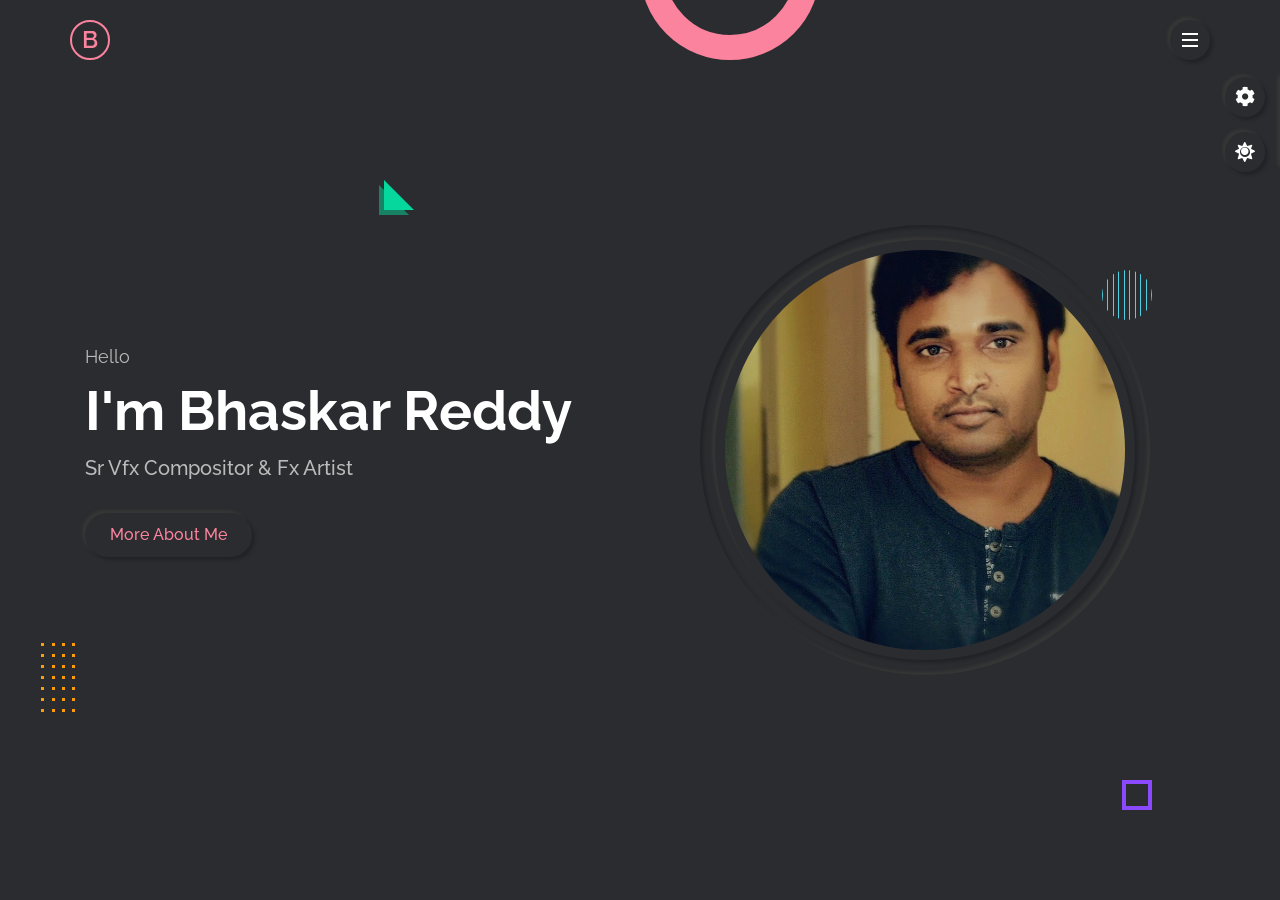
==== commit 41f8b40e: "Add files via upload" ====
--- a/index.html
+++ b/index.html
@@ -64,7 +64,7 @@
             </ul>
         </div>
         <!-- copyright text -->
-        <p class="copyright-text">&copy; 2020 Bhaskar Reddy.K</p>
+        <p class="copyright-text">&copy; 2022 Bhaskar Reddy.K</p>
     </nav>
     <div class="fade-out-effect">
     </div>
@@ -134,7 +134,7 @@
                 </div>
                 <div class="home-img">
                     <div class="img-box inner-shadow">
-                        <img src="img/br.jpg" class="outer-shadow" alt="profile-pic">
+                        <img src="img/br.JPG" class="outer-shadow" alt="profile-pic">
                     </div>
                 </div>
             </div>
